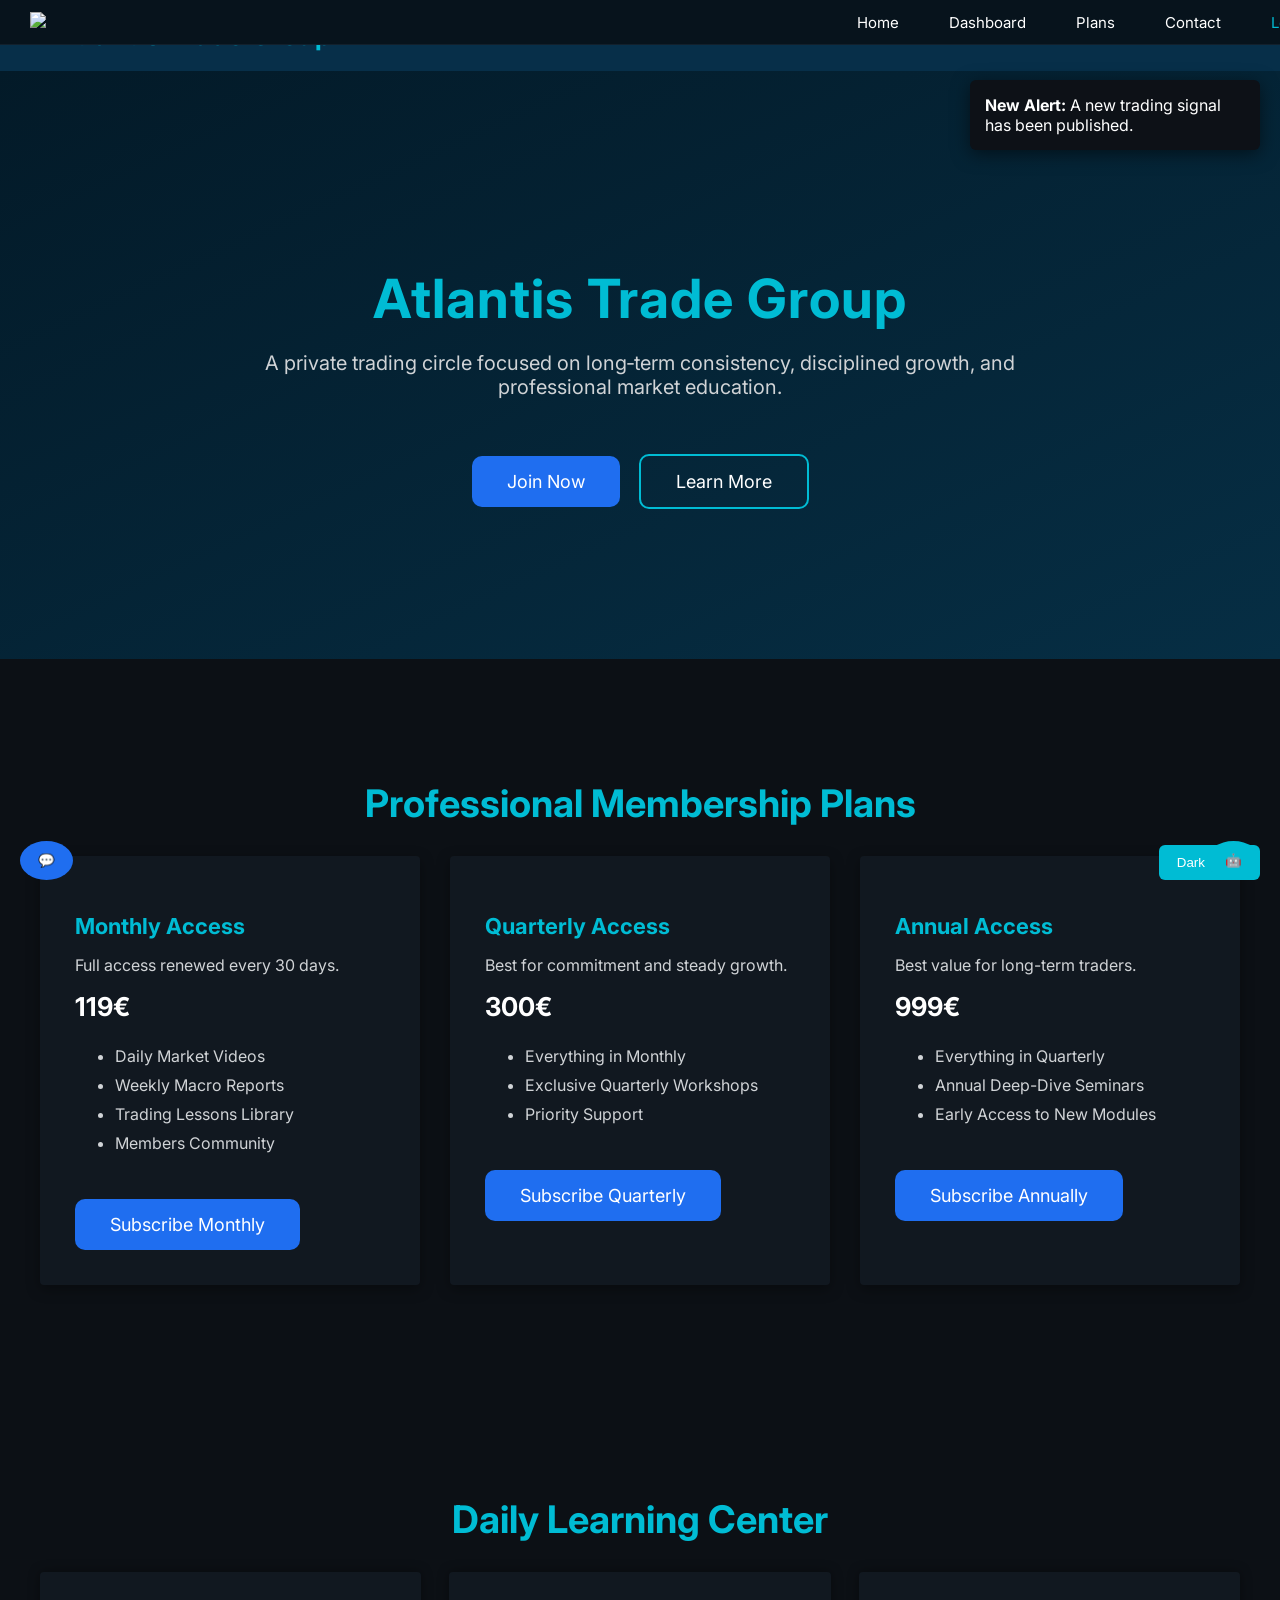
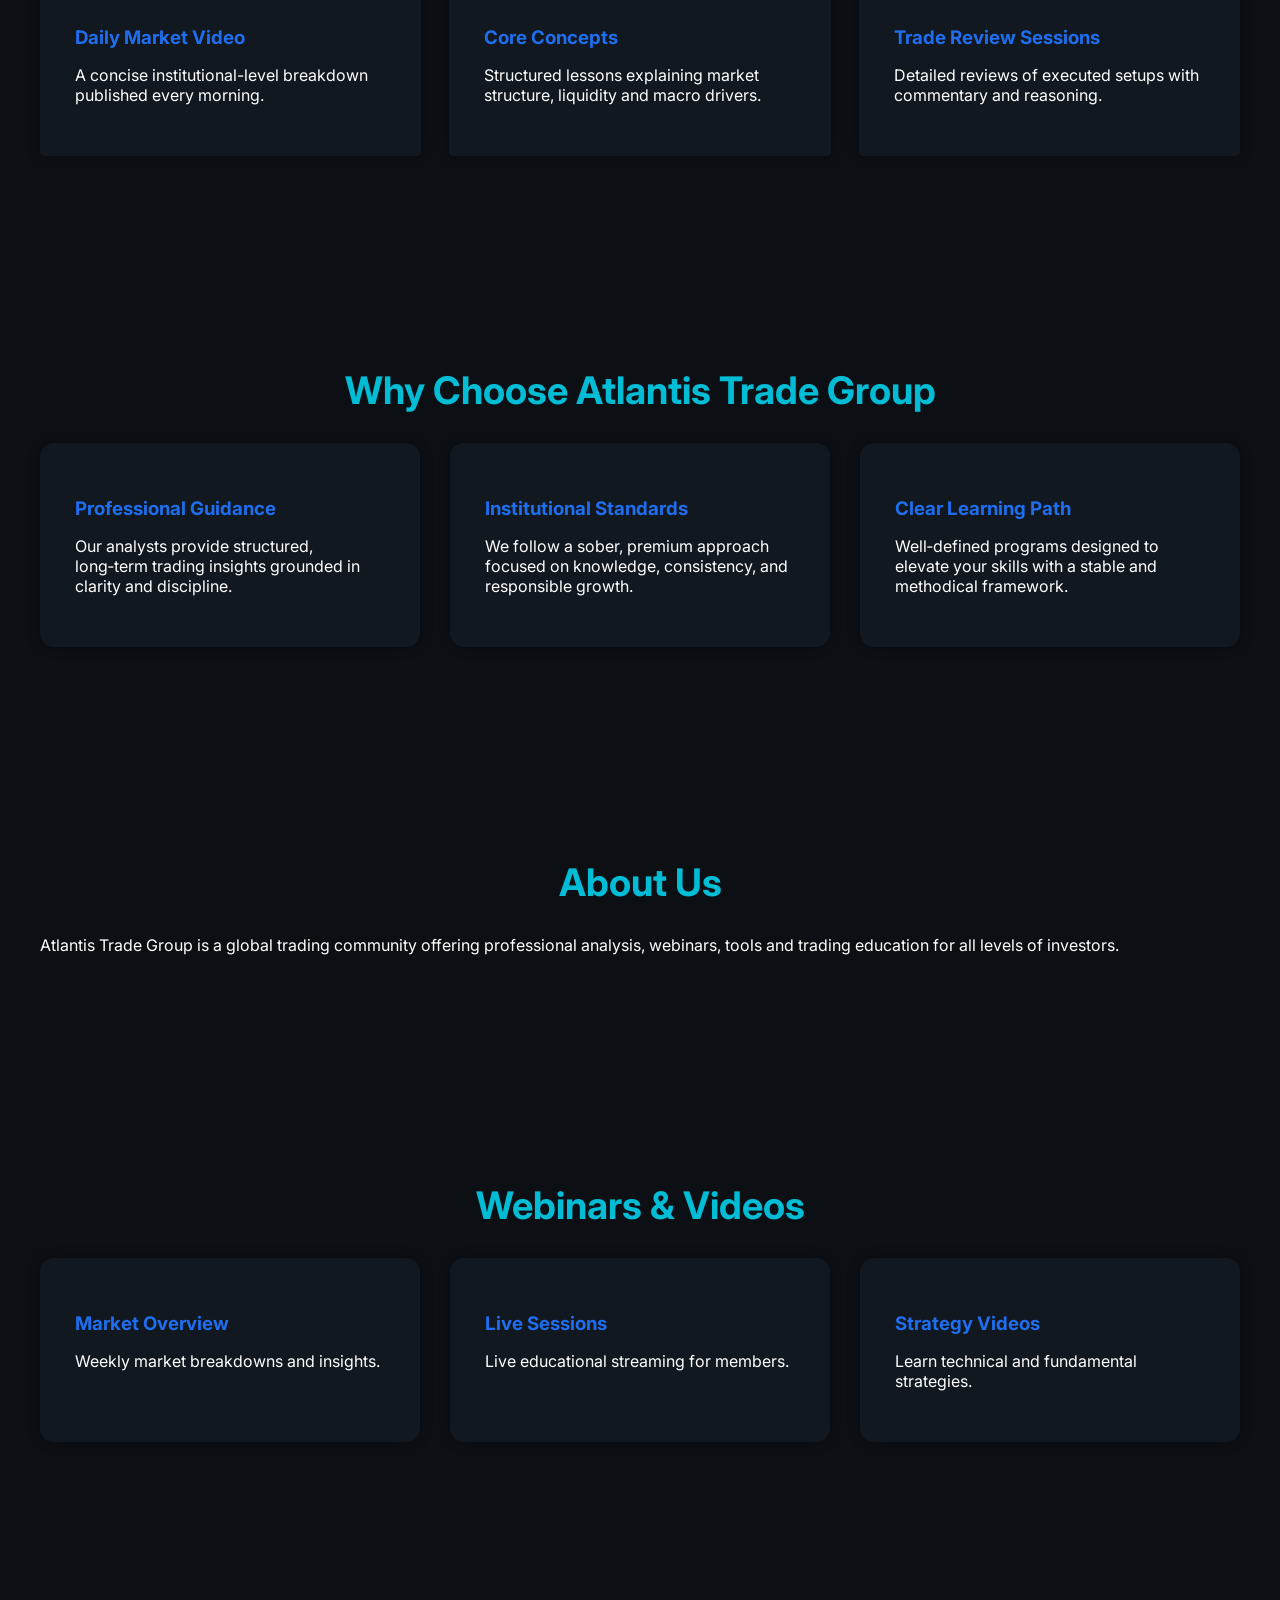
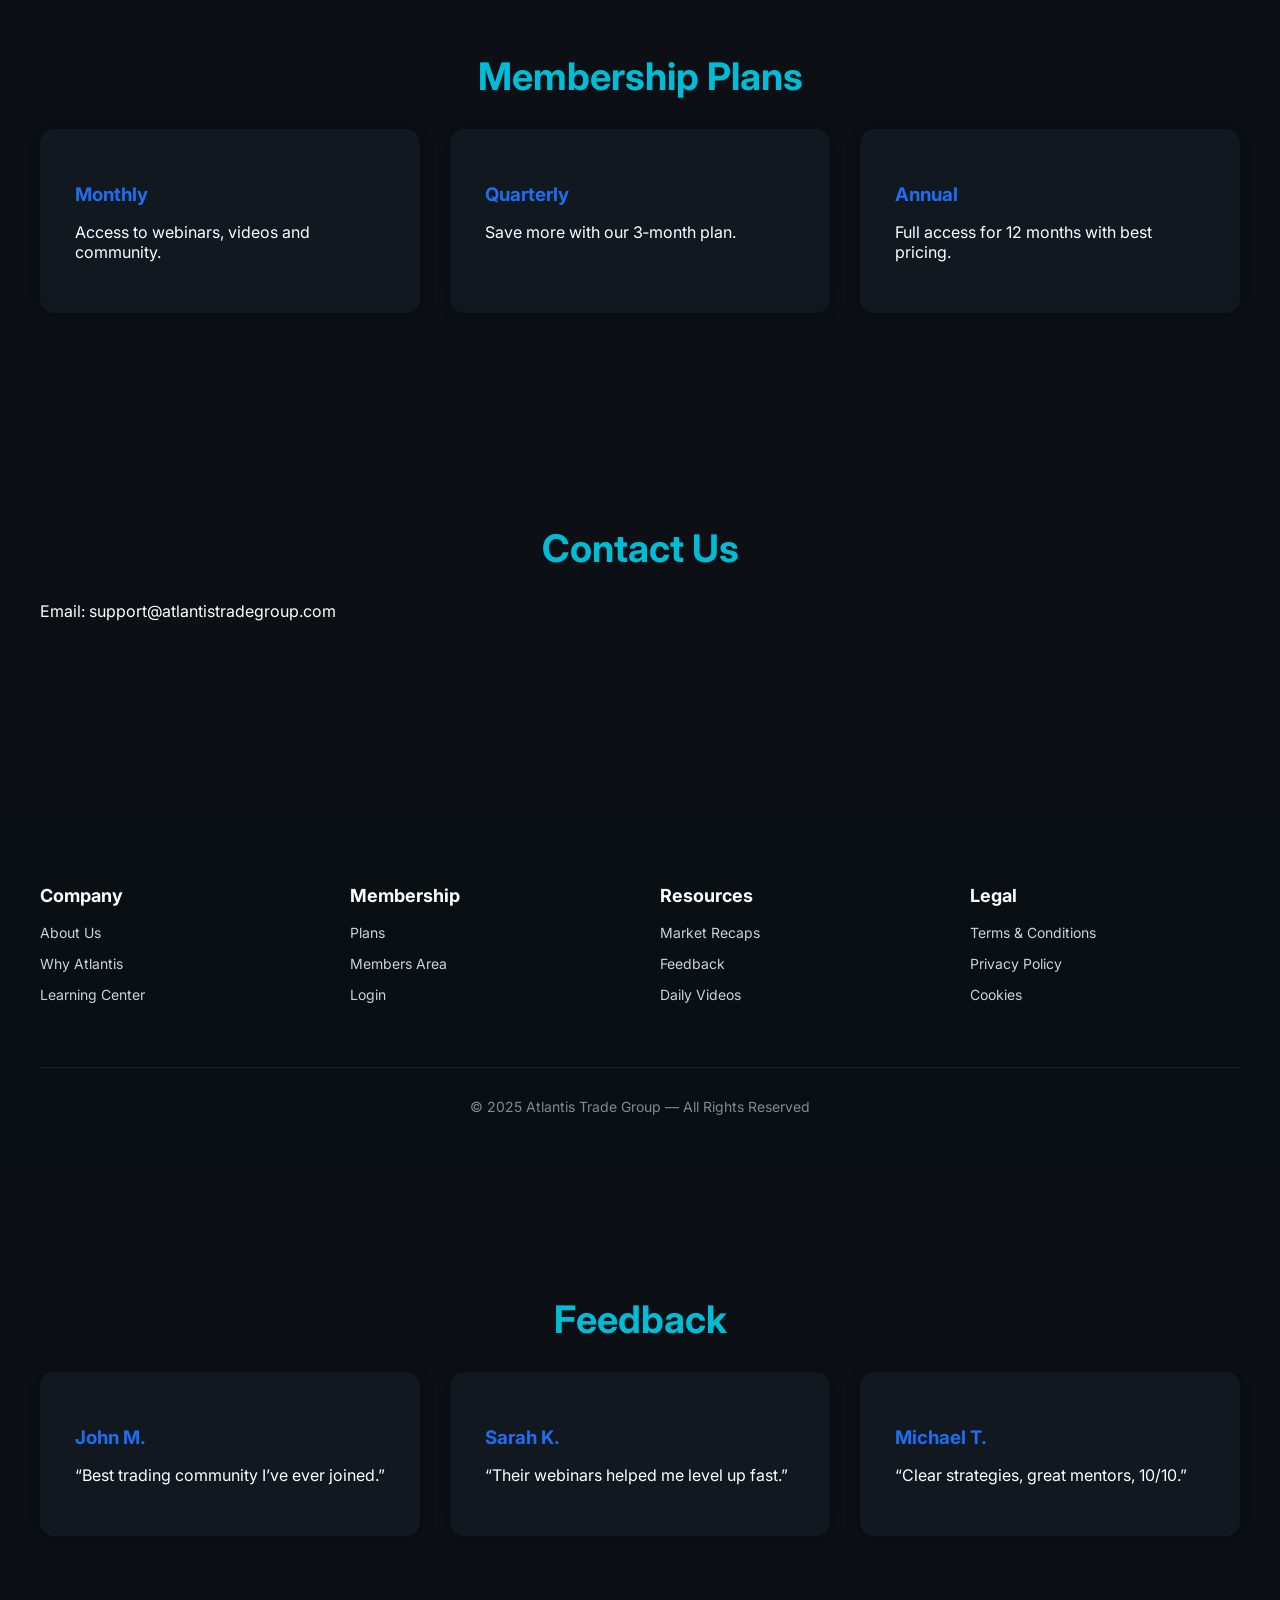
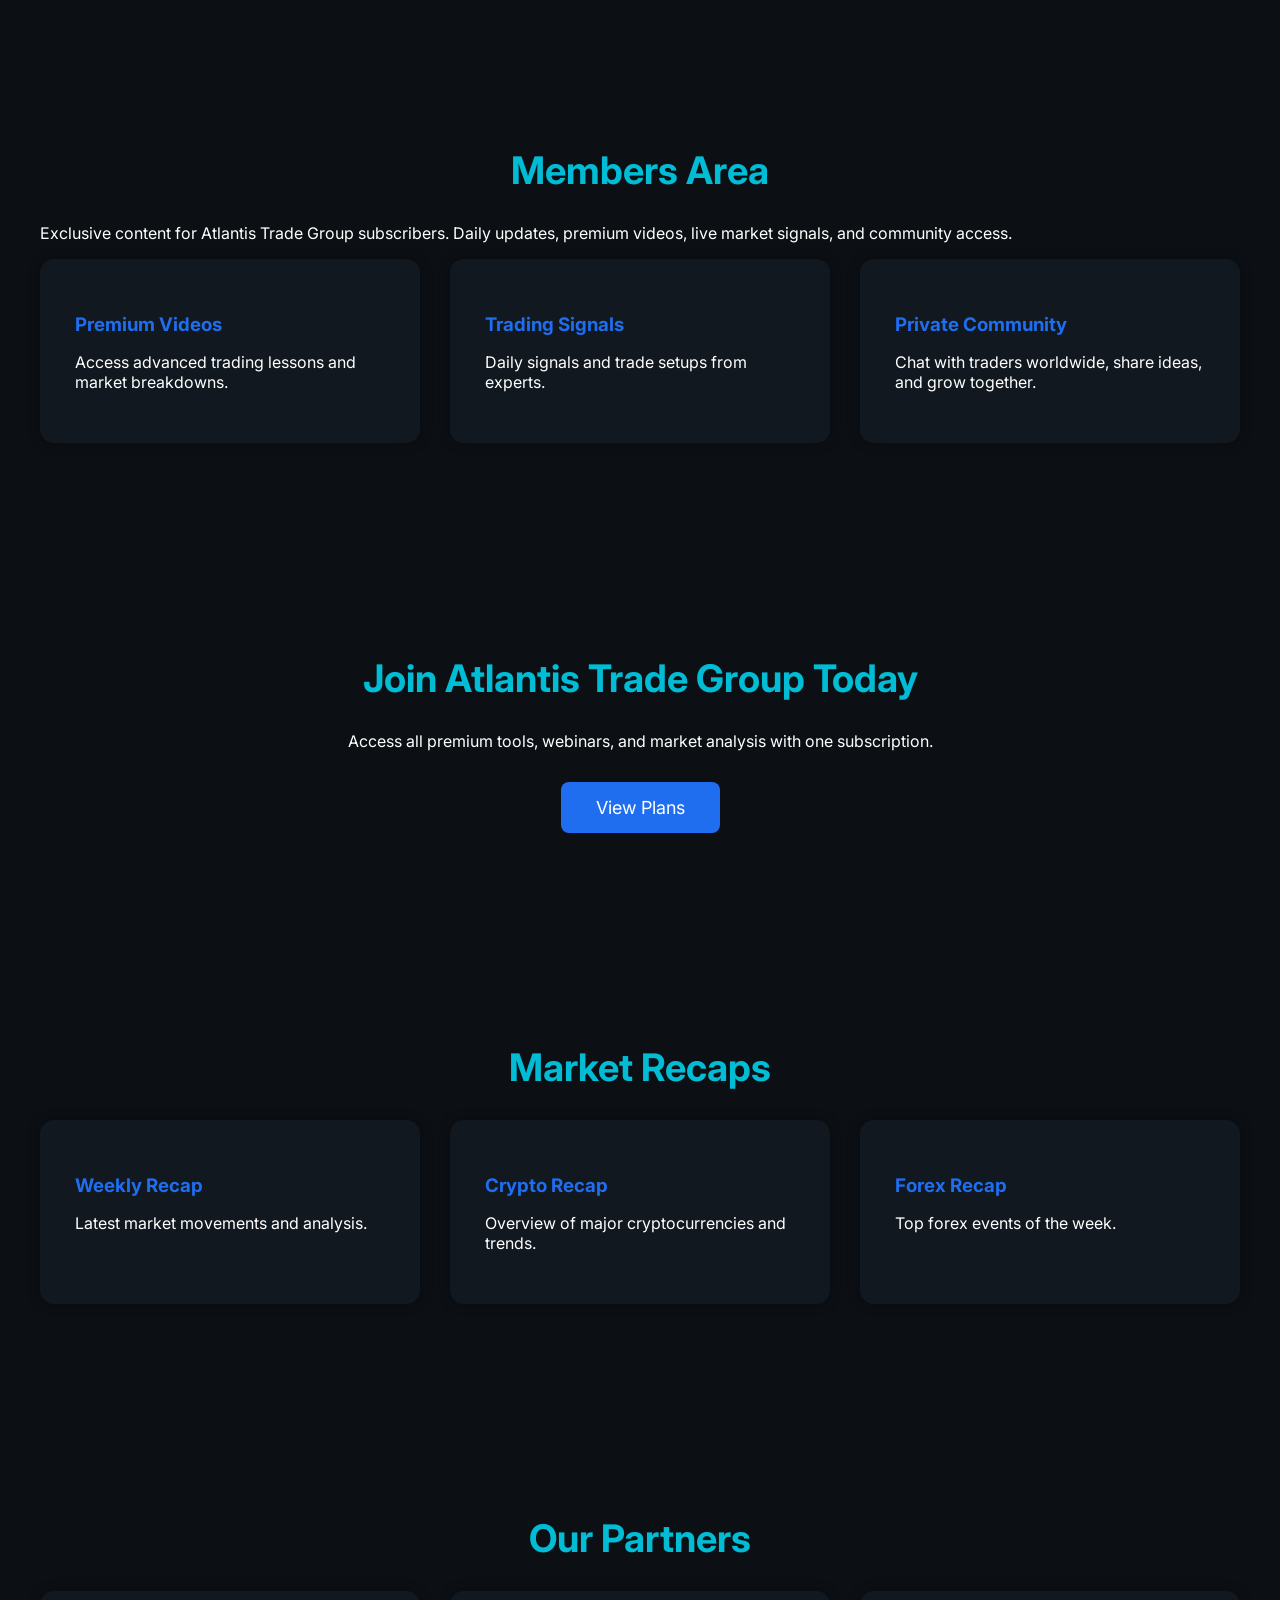
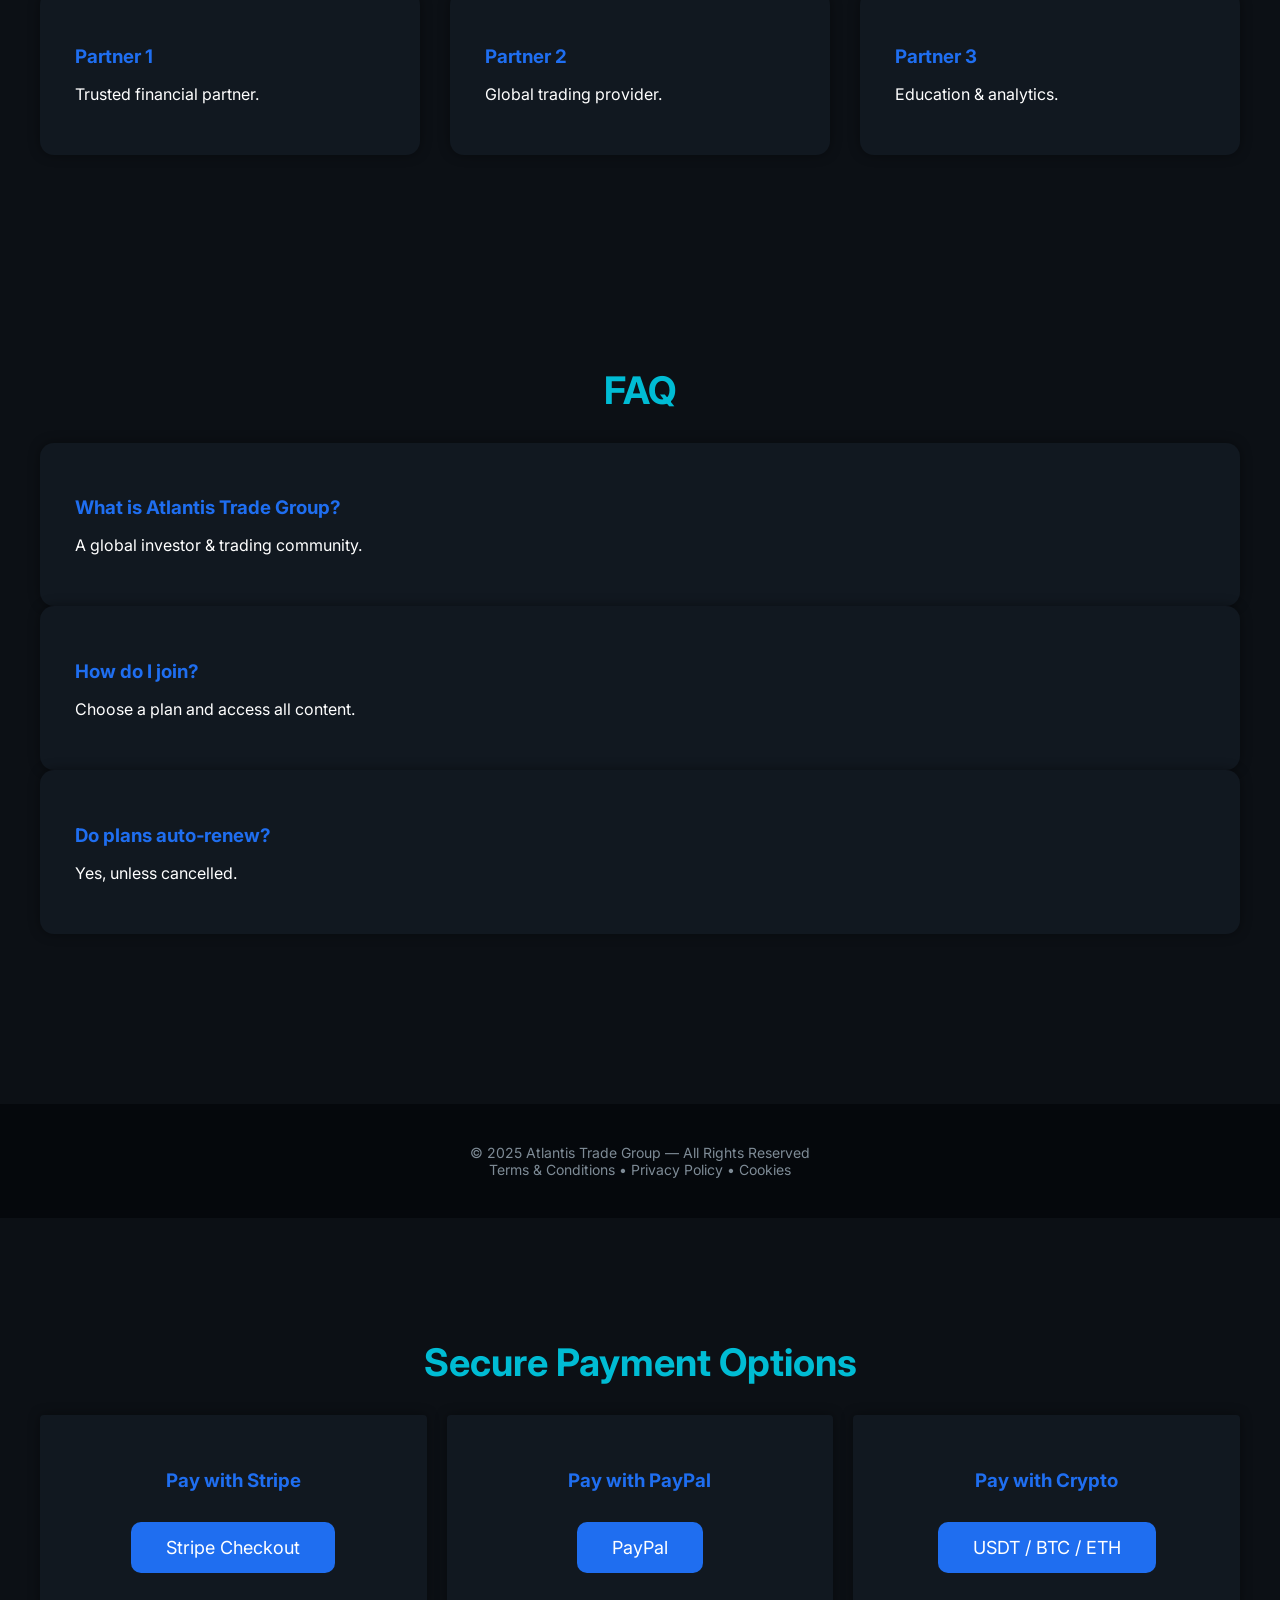
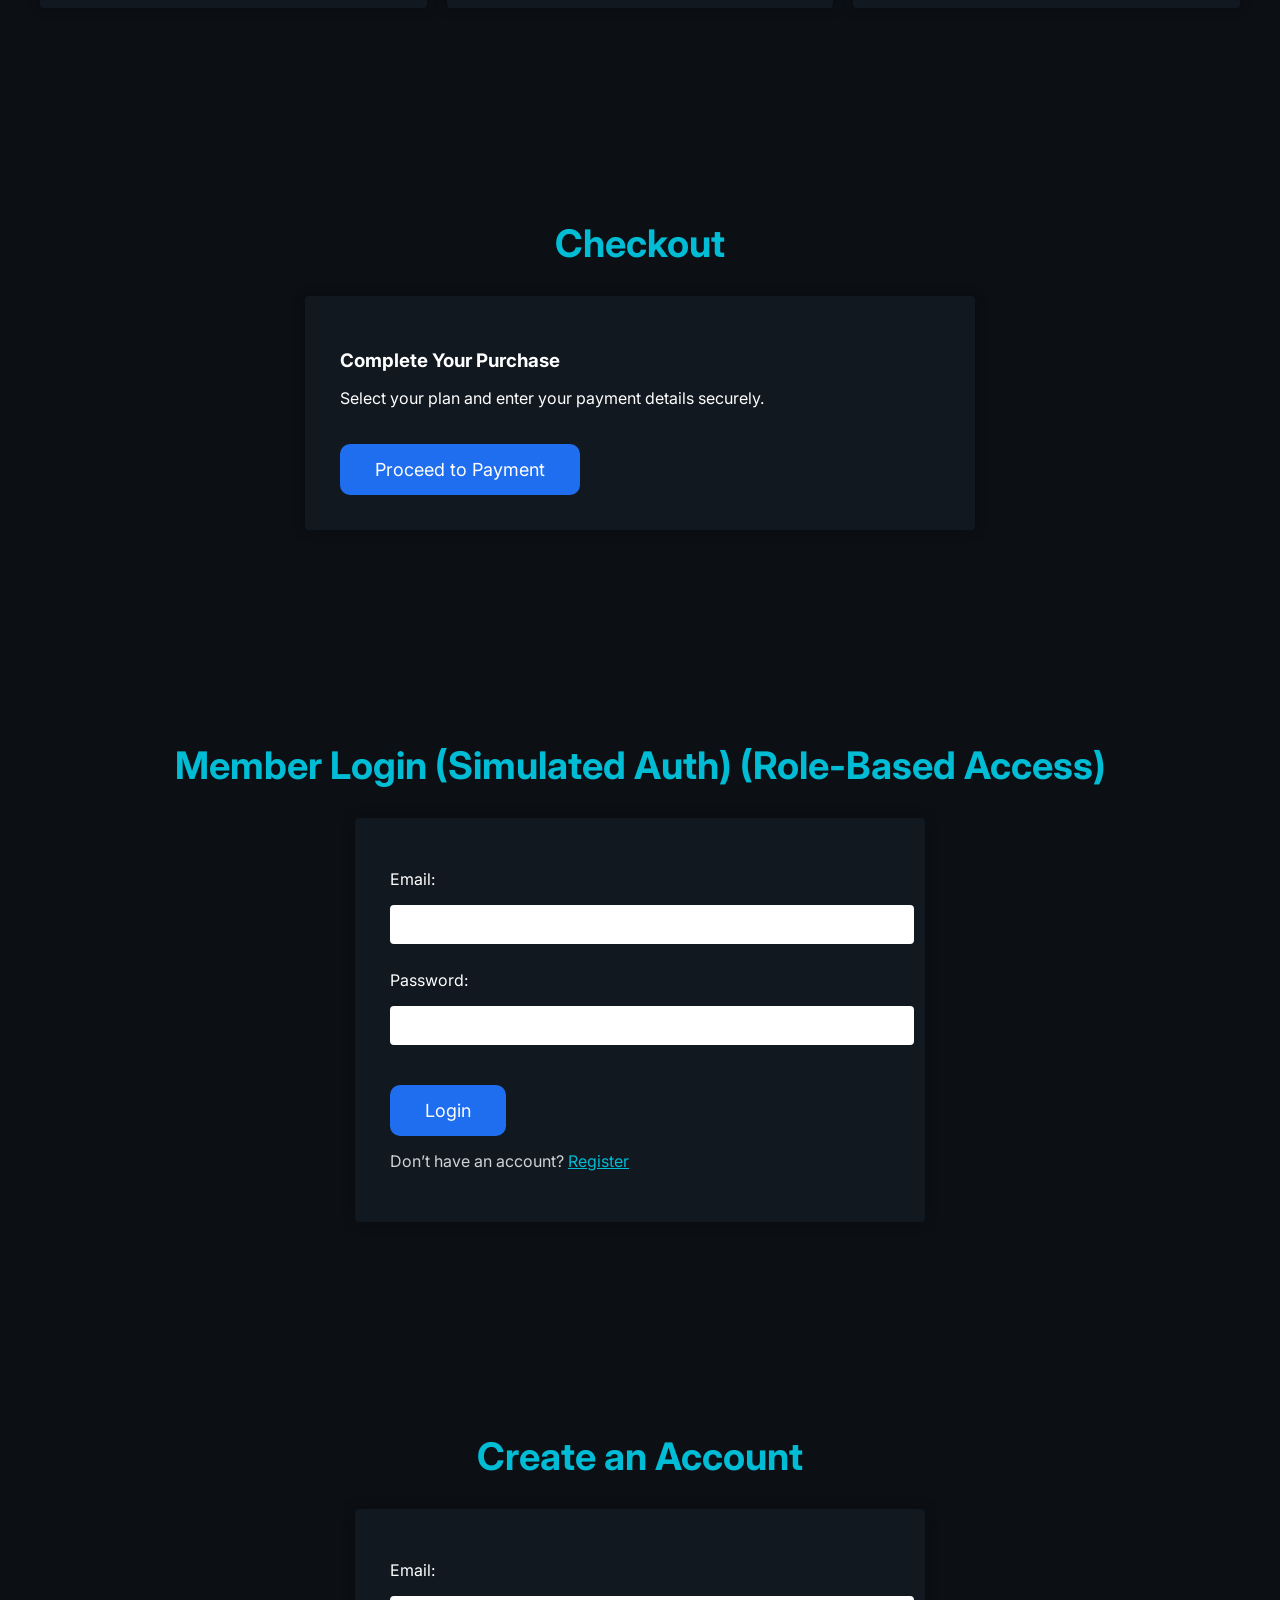
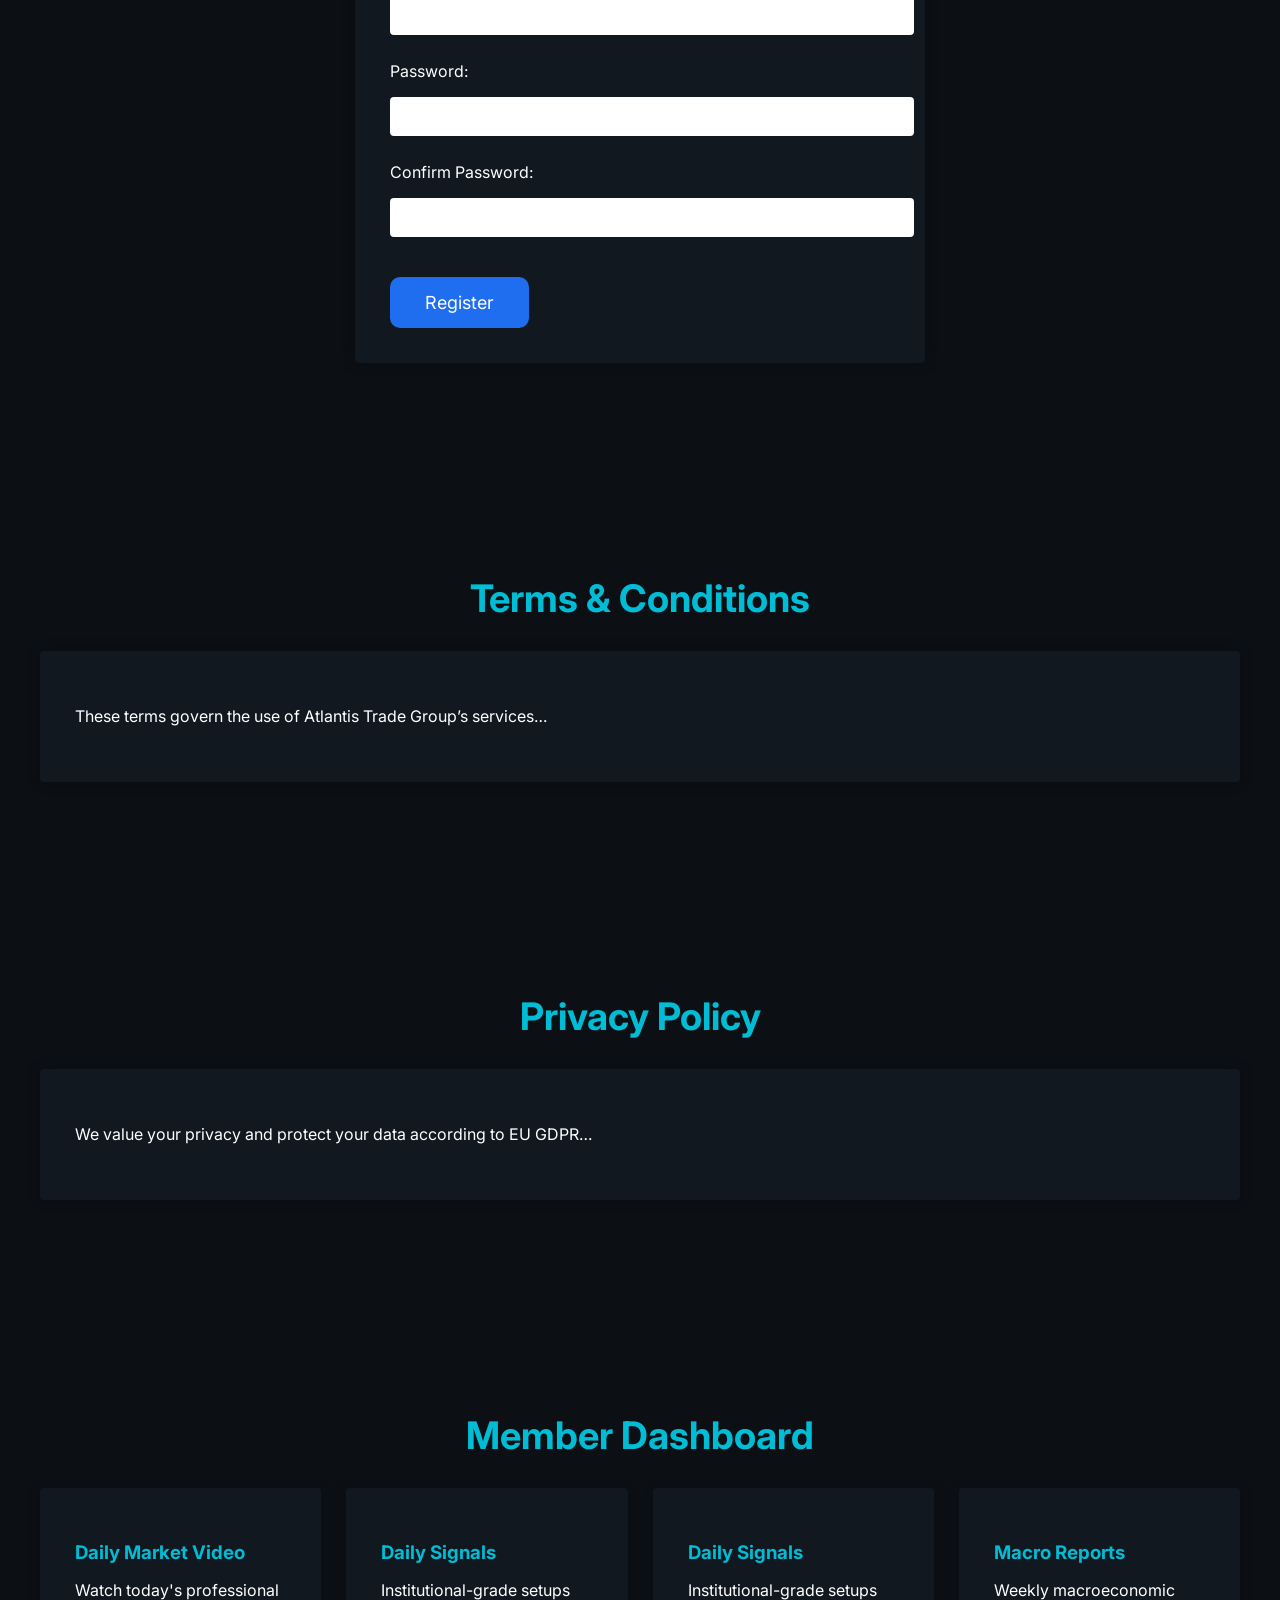
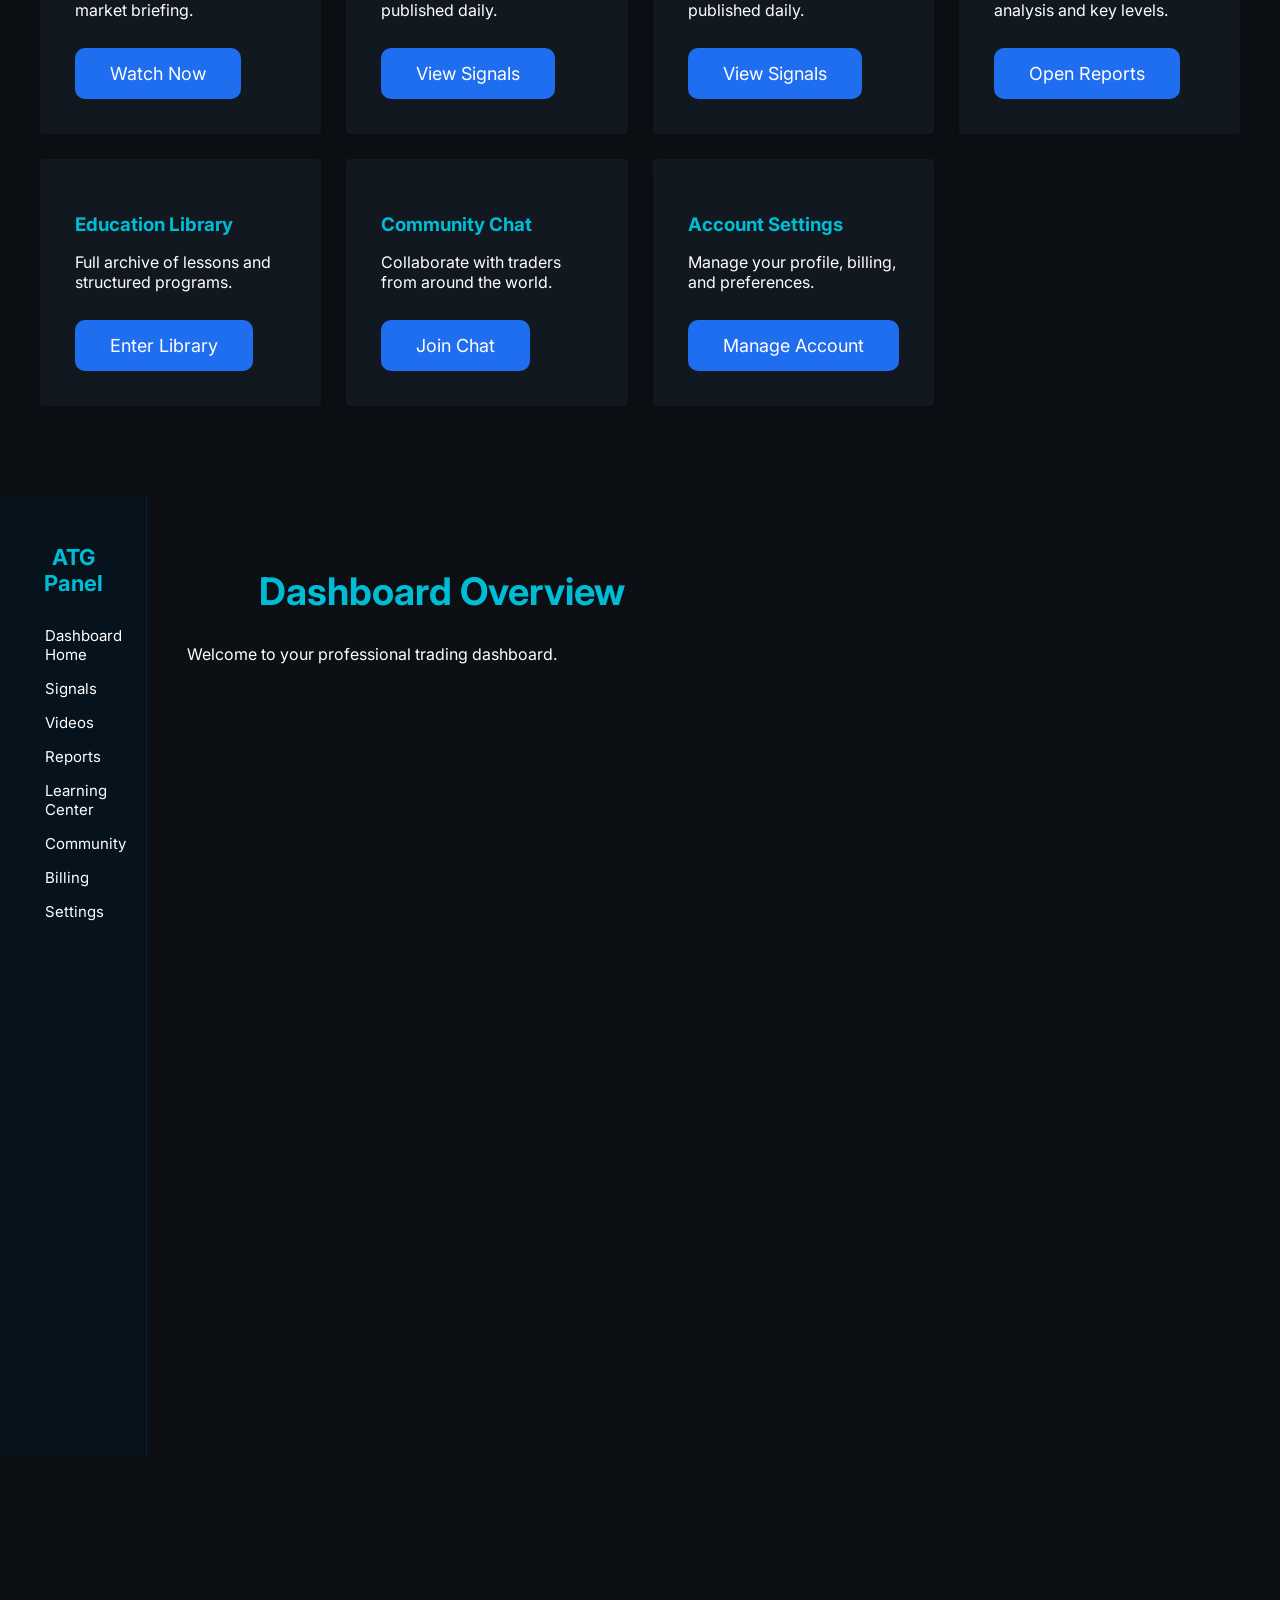
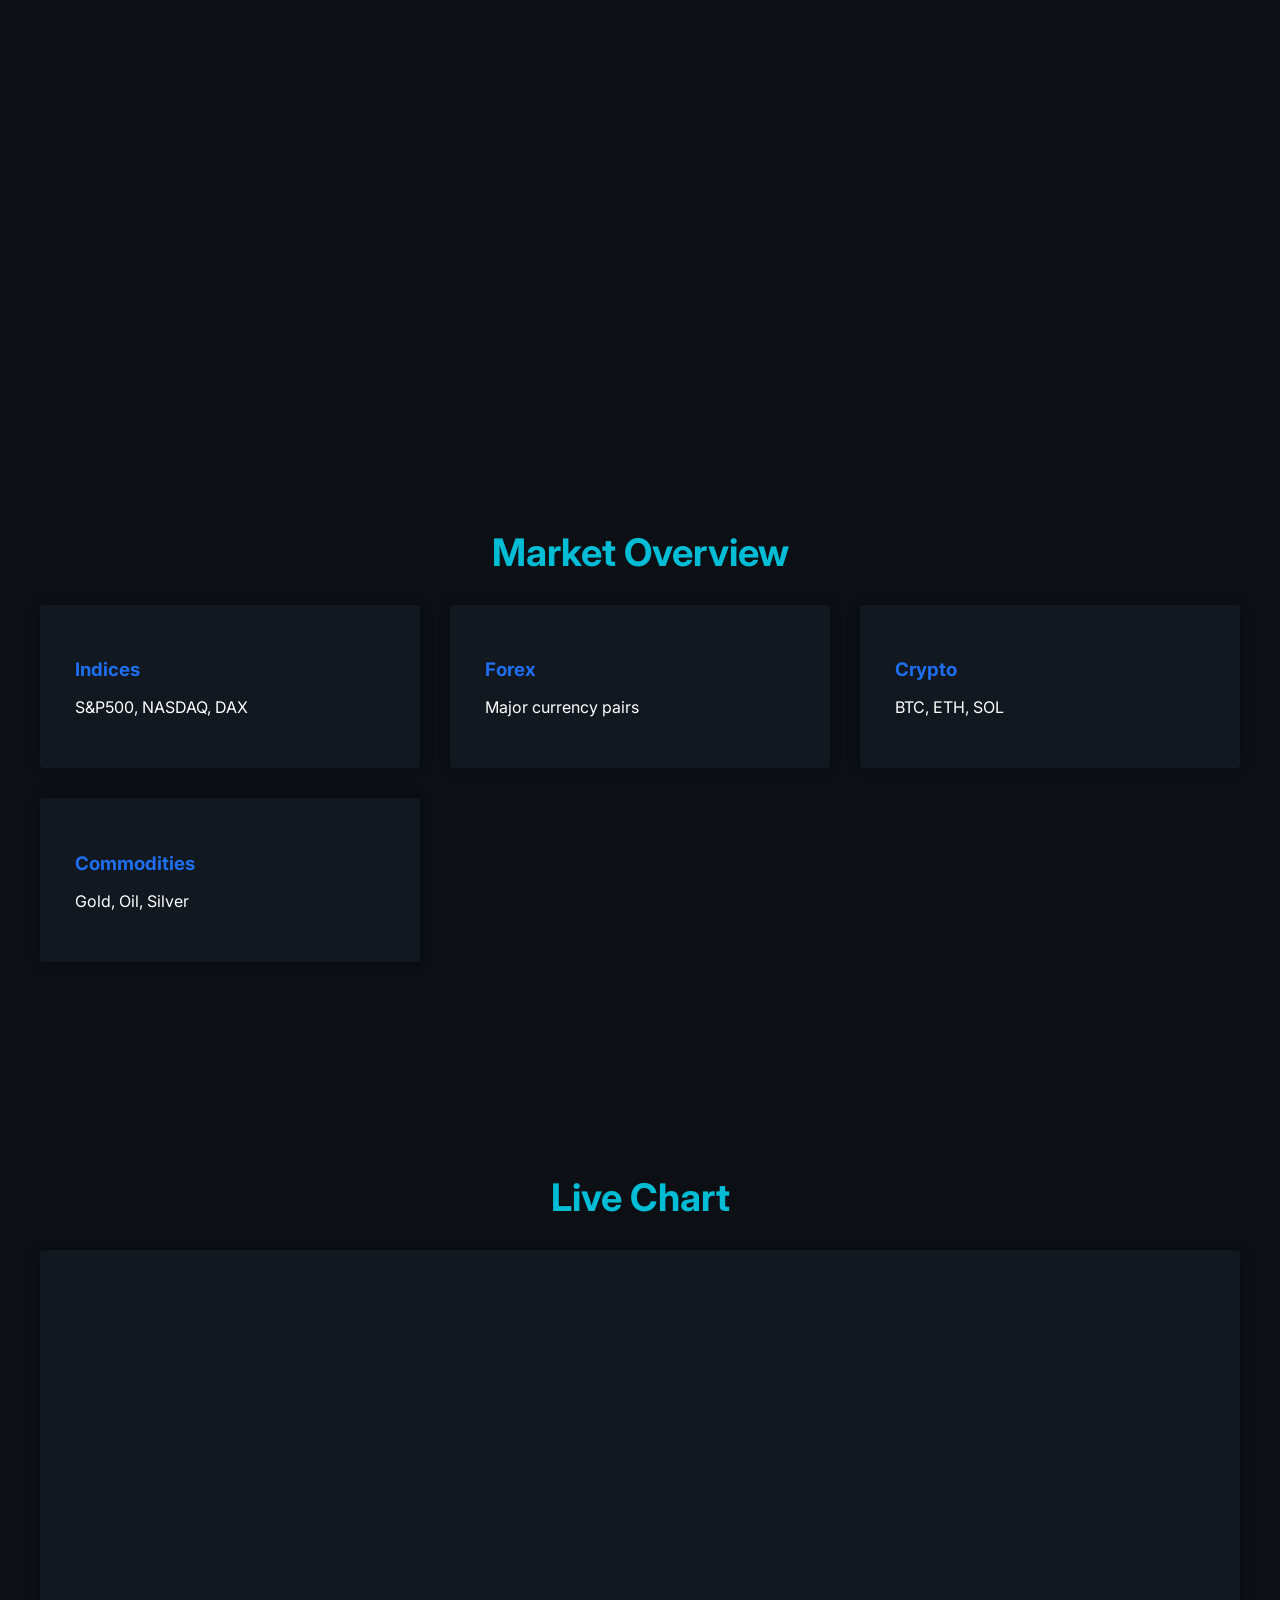
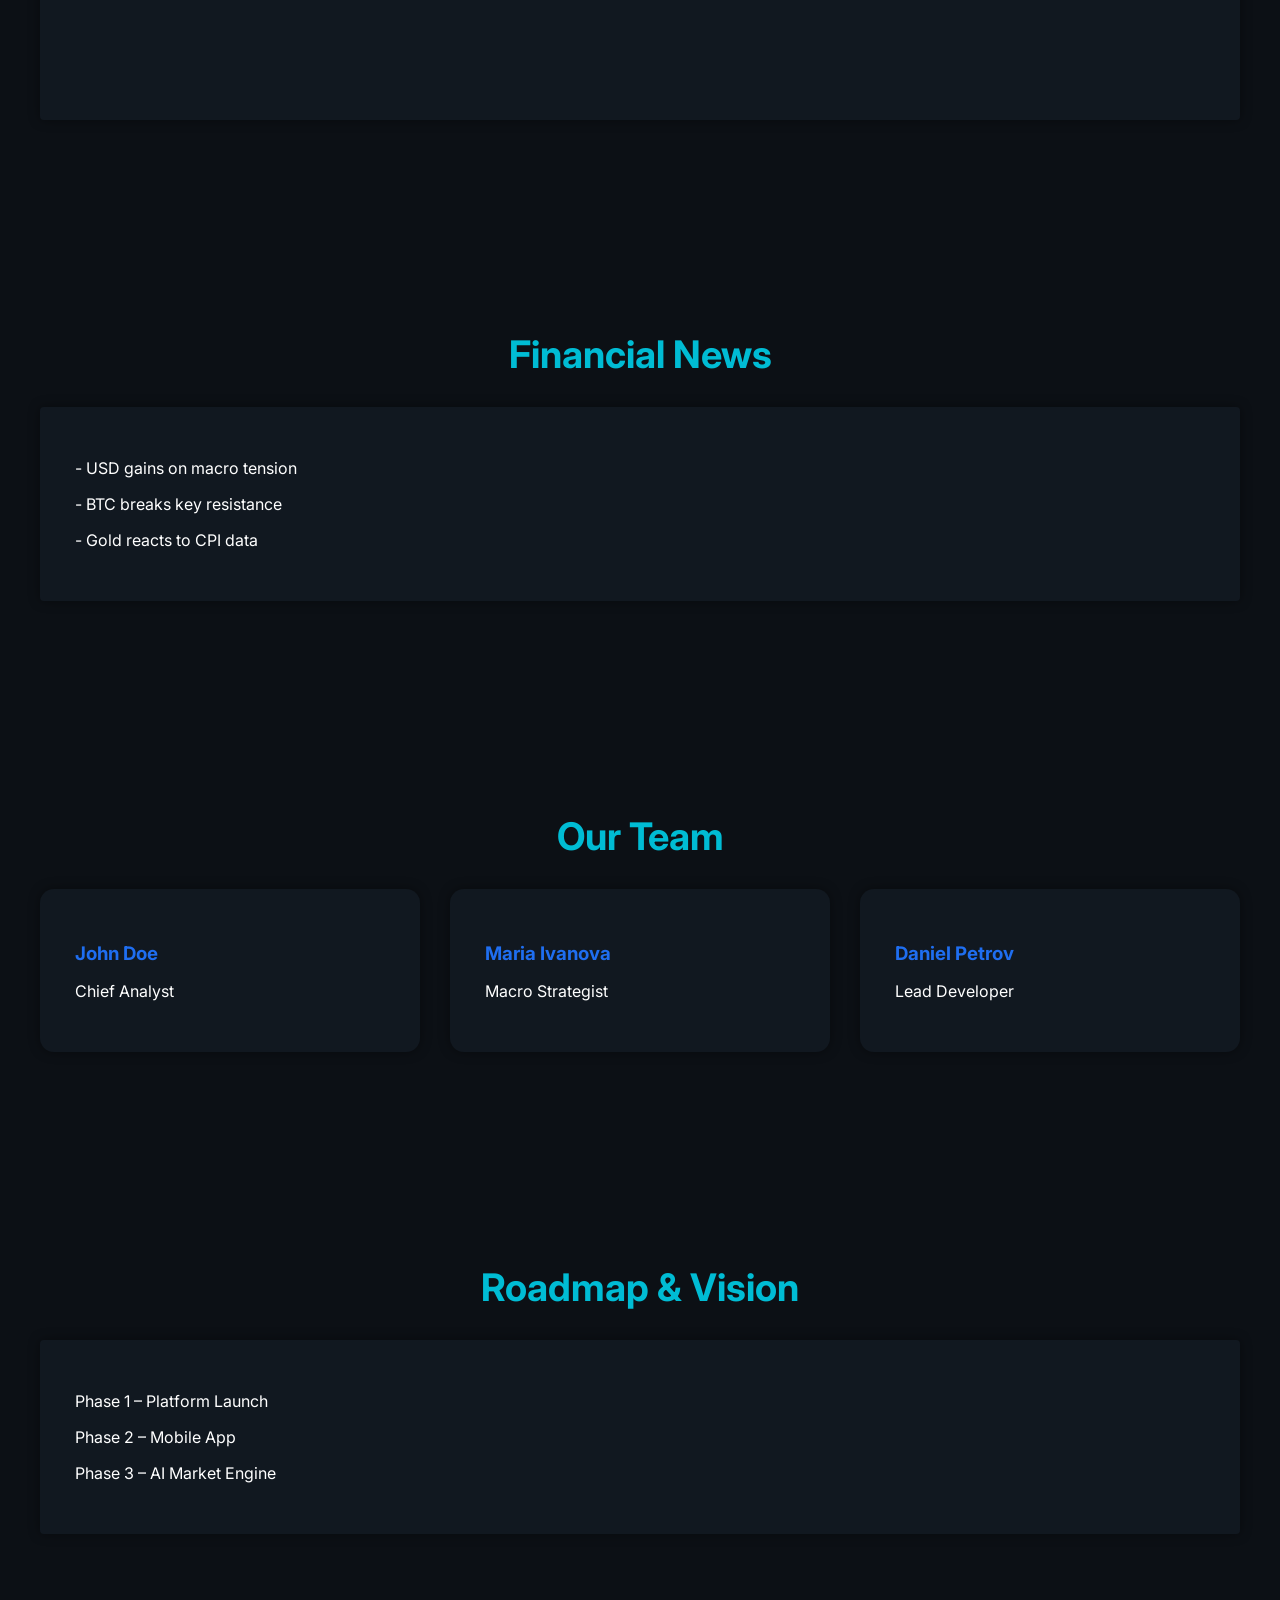
==== index.html @ 6d80a0ec "Update index.html" ====
<!DOCTYPE html>
<html lang="en">
<head>
  <meta charset="UTF-8" />
  <meta name="viewport" content="width=device-width, initial-scale=1.0" />
  <title>Atlantis Trade Group</title>
  <link rel="preconnect" href="https://fonts.googleapis.com">
  <link rel="preconnect" href="https://fonts.gstatic.com" crossorigin>
  <link href="https://fonts.googleapis.com/css2?family=Inter:wght@200;300;400;600;700&display=swap" rel="stylesheet">
  <style>
    body { margin:0; font-family: 'Inter', sans-serif; background:#0c1015; color:white; }

    /* Atlantis Style — Premium Dark Blue + Aqua */
    :root {
      --primary:#00bcd4;
      --secondary:#072f49;
      --accent:#1f6ef0;
      --bg-dark:#0c1015;
      --bg-card:#111820;
      --text-light:#d0d3d6;
    }

    header { padding:20px 40px; display:flex; justify-content:space-between; align-items:center; background:var(--secondary); }
    header .logo { font-size:26px; font-weight:700; letter-spacing:1px; color:var(--primary); }
    nav a { margin-left:25px; text-decoration:none; color:white; font-size:15px; transition:0.2s; }
    nav a:hover { color:var(--primary); }

    .hero { padding:150px 40px; text-align:center; background:linear-gradient(to bottom right, #031a28, #062e44); }
    .hero h1 { font-size:54px; margin-bottom:20px; color:var(--primary); }
    .hero p { font-size:18px; max-width:700px; margin:0 auto; color:var(--text-light); }

    .section { padding:90px 40px; max-width:1200px; margin:auto; }
    .section h2 { font-size:38px; margin-bottom:30px; text-align:center; color:var(--primary); }

    .cards { display:grid; grid-template-columns:repeat(auto-fit, minmax(280px, 1fr)); gap:30px; }
    .card { background:var(--bg-card); padding:35px; border-radius:14px; box-shadow:0 0 12px rgba(0,0,0,0.4); transition:0.25s; }
    .card:hover { transform:translateY(-6px); box-shadow:0 6px 18px rgba(0,0,0,0.6); }
    .card h3 { margin-bottom:10px; color:var(--accent); }

    footer { margin-top:80px; text-align:center; padding:40px; background:#05080c; color:#7e8b96; font-size:14px; }

    a.cta-btn { padding:15px 35px; background:var(--accent); border-radius:10px; color:white; text-decoration:none; font-size:18px; display:inline-block; margin-top:20px; transition:0.2s; }
    a.cta-btn:hover { background:var(--primary); }
    /* Fade-in animations */
  .fade-in { opacity:0; transform:translateY(25px); transition:1s ease; }
  .visible { opacity:1 !important; transform:translateY(0) !important; }
  /* Responsive Layout */
  @media (max-width: 900px) {
    header { flex-direction:column; gap:15px; }
    nav a { margin-left:15px; }
    .cards { grid-template-columns:1fr; }
    .section { padding:60px 20px; }
    .hero h1 { font-size:38px; }
  }
  @media (max-width: 600px) {
    header { padding:15px 20px; }
    .hero { padding:100px 20px; }
    .hero h1 { font-size:32px; }
    .hero p { font-size:16px; }
    aside { display:none !important; }
    #pro-dashboard div[style*="flex:1"] { padding:20px !important; }
  }
</style>
</head>
<body>
  <header>
    <div class="logo"><img src="/mnt/data/A_logo_design_for_Atlantis_Trade_Group_is_displaye.png" alt="Atlantis Trade Group" style="height:50px;"></div>
    <nav>
      <a href="#about">About Us</a>
      <a href="#videos">Webinars & Videos</a>
      <a href="#plans">Plans</a>
      <a href="#contact">Contact</a>
    </nav>
  </header>

  <section class="hero">
    <h1 style="font-weight:700; letter-spacing:1px;">Atlantis Trade Group</h1>
    <p style="font-size:20px; max-width:750px;">A private trading circle focused on long‑term consistency, disciplined growth, and professional market education.</p>
    <div style="margin-top:35px;">
      <a href="#plans" class="cta-btn" style="margin-right:15px;">Join Now</a>
      <a href="#about" class="cta-btn" style="background:transparent; border:2px solid var(--primary);">Learn More</a>
    </div>
  </section>

<!-- PROFESSIONAL MEMBERSHIP PLANS -->
<section id="plans" class="section">
  <h2>Professional Membership Plans</h2>
  <div class="cards" style="gap:30px;">

    <!-- MONTHLY PLAN -->
    <div class="card" style="border-radius:4px; box-shadow:0 4px 14px rgba(0,0,0,0.35);">
      <h3 style="color:var(--primary); font-size:22px;">Monthly Access</h3>
      <p style="color:var(--text-light);">Full access renewed every 30 days.</p>
      <h3 style="margin-top:15px; font-size:26px; color:white;">119€</h3>
      <ul style="margin-top:20px; line-height:1.8; color:var(--text-light);">
        <li>Daily Market Videos</li>
        <li>Weekly Macro Reports</li>
        <li>Trading Lessons Library</li>
        <li>Members Community</li>
      </ul>
      <a href="#" class="cta-btn" style="margin-top:25px; display:inline-block;">Subscribe Monthly</a></a>
    </div>

    <!-- QUARTERLY PLAN -->
    <div class="card" style="border-radius:4px; box-shadow:0 4px 14px rgba(0,0,0,0.35);">
      <h3 style="color:var(--primary); font-size:22px;">Quarterly Access</h3>
      <p style="color:var(--text-light);">Best for commitment and steady growth.</p>
      <h3 style="margin-top:15px; font-size:26px; color:white;">300€</h3>
      <ul style="margin-top:20px; line-height:1.8; color:var(--text-light);">
        <li>Everything in Monthly</li>
        <li>Exclusive Quarterly Workshops</li>
        <li>Priority Support</li>
      </ul>
      <a href="#" class="cta-btn" style="margin-top:25px; display:inline-block;">Subscribe Quarterly</a></a>
    </div>

    <!-- ANNUAL PLAN -->
    <div class="card" style="border-radius:4px; box-shadow:0 4px 14px rgba(0,0,0,0.35);">
      <h3 style="color:var(--primary); font-size:22px;">Annual Access</h3>
      <p style="color:var(--text-light);">Best value for long-term traders.</p>
      <h3 style="margin-top:15px; font-size:26px; color:white;">999€</h3>
      <ul style="margin-top:20px; line-height:1.8; color:var(--text-light);">
        <li>Everything in Quarterly</li>
        <li>Annual Deep-Dive Seminars</li>
        <li>Early Access to New Modules</li>
      </ul>
      <a href="#" class="cta-btn" style="margin-top:25px; display:inline-block;">Subscribe Annually</a></a>
    </div>

  </div>
</section>

<!-- DAILY LEARNING / VIDEOS -->
<section id="videos" class="section">
  <h2>Daily Learning Center</h2>
  <div class="cards" style="gap:28px;">
    <div class="card" style="border-radius:4px;">
      <h3>Daily Market Video</h3>
      <p>A concise institutional-level breakdown published every morning.</p>
    </div>
    <div class="card" style="border-radius:4px;">
      <h3>Core Concepts</h3>
      <p>Structured lessons explaining market structure, liquidity and macro drivers.</p>
    </div>
    <div class="card" style="border-radius:4px;">
      <h3>Trade Review Sessions</h3>
      <p>Detailed reviews of executed setups with commentary and reasoning.</p>
    </div>
  </div>
</section>

<!-- WHY CHOOSE US SECTION -->
<section id="why" class="section">
  <h2>Why Choose Atlantis Trade Group</h2>
  <div class="cards">
    <div class="card"><h3>Professional Guidance</h3><p>Our analysts provide structured, long‑term trading insights grounded in clarity and discipline.</p></div>
    <div class="card"><h3>Institutional Standards</h3><p>We follow a sober, premium approach focused on knowledge, consistency, and responsible growth.</p></div>
    <div class="card"><h3>Clear Learning Path</h3><p>Well‑defined programs designed to elevate your skills with a stable and methodical framework.</p></div>
  </div>
</section>

<section id="about" class="section">
    <h2>About Us</h2>
    <p>Atlantis Trade Group is a global trading community offering professional analysis, webinars, tools and trading education for all levels of investors.</p>
  </section>

  <section id="videos" class="section">
    <h2>Webinars & Videos</h2>
    <div class="cards">
      <div class="card"><h3>Market Overview</h3><p>Weekly market breakdowns and insights.</p></div>
      <div class="card"><h3>Live Sessions</h3><p>Live educational streaming for members.</p></div>
      <div class="card"><h3>Strategy Videos</h3><p>Learn technical and fundamental strategies.</p></div>
    </div>
  </section>

  <section id="plans" class="section">
    <h2>Membership Plans</h2>
    <div class="cards">
      <div class="card"><h3>Monthly</h3><p>Access to webinars, videos and community.</p></div>
      <div class="card"><h3>Quarterly</h3><p>Save more with our 3‑month plan.</p></div>
      <div class="card"><h3>Annual</h3><p>Full access for 12 months with best pricing.</p></div>
    </div>
  </section>

  <section id="contact" class="section">
    <h2>Contact Us</h2>
    <p>Email: support@atlantistradegroup.com</p>
  </section>

  <footer style="background:#0a0f14; padding:60px 40px; text-align:left; color:var(--text-light);">
  <div style="max-width:1200px; margin:auto; display:grid; grid-template-columns:repeat(auto-fit, minmax(230px, 1fr)); gap:40px;">

    <div>
      <h3 style="color:white; margin-bottom:18px; font-size:18px;">Company</h3>
      <p><a href="#about" style="color:var(--text-light); text-decoration:none;">About Us</a></p>
      <p><a href="#why" style="color:var(--text-light); text-decoration:none;">Why Atlantis</a></p>
      <p><a href="#videos" style="color:var(--text-light); text-decoration:none;">Learning Center</a></p>
    </div>

    <div>
      <h3 style="color:white; margin-bottom:18px; font-size:18px;">Membership</h3>
      <p><a href="#plans" style="color:var(--text-light); text-decoration:none;">Plans</a></p>
      <p><a href="#members" style="color:var(--text-light); text-decoration:none;">Members Area</a></p>
      <p><a href="#" style="color:var(--text-light); text-decoration:none;">Login</a></p>
    </div>

    <div>
      <h3 style="color:white; margin-bottom:18px; font-size:18px;">Resources</h3>
      <p><a href="#recaps" style="color:var(--text-light); text-decoration:none;">Market Recaps</a></p>
      <p><a href="#feedback" style="color:var(--text-light); text-decoration:none;">Feedback</a></p>
      <p><a href="#videos" style="color:var(--text-light); text-decoration:none;">Daily Videos</a></p>
    </div>

    <div>
      <h3 style="color:white; margin-bottom:18px; font-size:18px;">Legal</h3>
      <p><a href="#" style="color:var(--text-light); text-decoration:none;">Terms & Conditions</a></p>
      <p><a href="#" style="color:var(--text-light); text-decoration:none;">Privacy Policy</a></p>
      <p><a href="#" style="color:var(--text-light); text-decoration:none;">Cookies</a></p>
    </div>

  </div>

  <div style="text-align:center; margin-top:50px; padding-top:30px; border-top:1px solid #1a252f; color:#7e8b96; font-size:14px;">
    © 2025 Atlantis Trade Group — All Rights Reserved
  </div>
</footer>

<!-- FEEDBACK SECTION -->
<section id="feedback" class="section">
  <h2>Feedback</h2>
  <div class="cards">
    <div class="card"><h3>John M.</h3><p>“Best trading community I’ve ever joined.”</p></div>
    <div class="card"><h3>Sarah K.</h3><p>“Their webinars helped me level up fast.”</p></div>
    <div class="card"><h3>Michael T.</h3><p>“Clear strategies, great mentors, 10/10.”</p></div>
  </div>
</section>

<!-- MEMBERS SECTION -->
<section id="members" class="section">
  <h2>Members Area</h2>
  <p>Exclusive content for Atlantis Trade Group subscribers. Daily updates, premium videos, live market signals, and community access.</p>
  <div class="cards">
    <div class="card"><h3>Premium Videos</h3><p>Access advanced trading lessons and market breakdowns.</p></div>
    <div class="card"><h3>Trading Signals</h3><p>Daily signals and trade setups from experts.</p></div>
    <div class="card"><h3>Private Community</h3><p>Chat with traders worldwide, share ideas, and grow together.</p></div>
  </div>
</section>

<!-- CALL TO ACTION -->
<section class="section" style="text-align:center;">
  <h2>Join Atlantis Trade Group Today</h2>
  <p>Access all premium tools, webinars, and market analysis with one subscription.</p>
  <a href="#plans" style="padding:15px 35px; background:#1f6ef0; border-radius:8px; color:white; text-decoration:none; font-size:18px; display:inline-block; margin-top:15px;">View Plans</a>
</section>

  <!-- FULL STRUCTURE like Tenet Trade Group -->
  <section id="recaps" class="section">
    <h2>Market Recaps</h2>
    <div class="cards">
      <div class="card"><h3>Weekly Recap</h3><p>Latest market movements and analysis.</p></div>
      <div class="card"><h3>Crypto Recap</h3><p>Overview of major cryptocurrencies and trends.</p></div>
      <div class="card"><h3>Forex Recap</h3><p>Top forex events of the week.</p></div>
    </div>
  </section>

  <section id="partners" class="section">
    <h2>Our Partners</h2>
    <div class="cards">
      <div class="card"><h3>Partner 1</h3><p>Trusted financial partner.</p></div>
      <div class="card"><h3>Partner 2</h3><p>Global trading provider.</p></div>
      <div class="card"><h3>Partner 3</h3><p>Education & analytics.</p></div>
    </div>
  </section>

  <section id="faq" class="section">
    <h2>FAQ</h2>
    <div class="card"><h3>What is Atlantis Trade Group?</h3><p>A global investor & trading community.</p></div>
    <div class="card"><h3>How do I join?</h3><p>Choose a plan and access all content.</p></div>
    <div class="card"><h3>Do plans auto‑renew?</h3><p>Yes, unless cancelled.</p></div>
  </section>

  <footer>
    © 2025 Atlantis Trade Group — All Rights Reserved<br>
    Terms & Conditions • Privacy Policy • Cookies
  </footer>
  <script>
    const observer = new IntersectionObserver(entries => {
      entries.forEach(entry => {
        if (entry.isIntersecting) entry.target.classList.add('visible');
      });
    }, { threshold: 0.2 });

    document.querySelectorAll('section, .card, h2').forEach(el => {
      el.classList.add('fade-in');
      observer.observe(el);
    });
  </script>
  
  <!-- TOP BAR -->
  <div style="position:fixed; top:0; left:0; width:100%; background:#06141d; padding:8px 20px; text-align:center; color:var(--text-light); font-size:14px; z-index:999; border-bottom:1px solid #0f2431;">
    Atlantis Trade Group — Professional Trading Circle
  </div>

  <!-- PAYMENT BUTTONS SECTION -->
  <section class="section" id="payment-options">
    <h2>Secure Payment Options</h2>
    <div class="cards" style="gap:20px; text-align:center;">
      <div class="card" style="border-radius:4px;">
        <h3>Pay with Stripe</h3>
        <a class="cta-btn" href="#">Stripe Checkout</a>
      </div>
      <div class="card" style="border-radius:4px;">
        <h3>Pay with PayPal</h3>
        <a class="cta-btn" href="#">PayPal</a>
      </div>
      <div class="card" style="border-radius:4px;">
        <h3>Pay with Crypto</h3>
        <a class="cta-btn" href="#">USDT / BTC / ETH</a>
      </div>
    </div>
  </section>

  <!-- CHECKOUT PAGE MOCKUP -->
  <section class="section" id="checkout">
    <h2>Checkout</h2>
    <div class="card" style="border-radius:4px; max-width:600px; margin:auto;">
      <h3 style="color:white;">Complete Your Purchase</h3>
      <p>Select your plan and enter your payment details securely.</p>
      <a href="#" class="cta-btn" style="margin-top:20px;">Proceed to Payment</a>
    </div>
  </section>

  <!-- LOGIN / REGISTER -->
  <section class="section" id="login">
    <h2>Member Login (Simulated Auth) (Role-Based Access)</h2>
    <div class="card" style="border-radius:4px; max-width:500px; margin:auto;">
      <p>Email:</p>
      <input type="email" style="width:100%; padding:12px; border-radius:4px; border:none; margin-bottom:10px;">
      <p>Password:</p>
      <input type="password" style="width:100%; padding:12px; border-radius:4px; border:none; margin-bottom:20px;">
      <a class="cta-btn" href="#">Login</a>
      <p style="margin-top:15px; color:var(--text-light);">Don’t have an account? <a href="#register" style="color:var(--primary);">Register</a></p>
    </div>
  </section>

  <section class="section" id="register">
    <h2>Create an Account</h2>
    <div class="card" style="border-radius:4px; max-width:500px; margin:auto;">
      <p>Email:</p>
      <input type="email" style="width:100%; padding:12px; border-radius:4px; border:none; margin-bottom:10px;">
      <p>Password:</p>
      <input type="password" style="width:100%; padding:12px; border-radius:4px; border:none; margin-bottom:10px;">
      <p>Confirm Password:</p>
      <input type="password" style="width:100%; padding:12px; border-radius:4px; border:none; margin-bottom:20px;">
      <a class="cta-btn" href="#">Register</a>
    </div>
  </section>

  <!-- TERMS & PRIVACY PAGES -->
  <section class="section" id="terms">
    <h2>Terms & Conditions</h2>
    <div class="card" style="border-radius:4px;">
      <p style="line-height:1.8;">These terms govern the use of Atlantis Trade Group’s services…</p>
    </div>
  </section>

  <section class="section" id="privacy">
    <h2>Privacy Policy</h2>
    <div class="card" style="border-radius:4px;">
      <p style="line-height:1.8;">We value your privacy and protect your data according to EU GDPR…</p>
    </div>
  </section>

  <!-- DARK MODE VARIANT -->
  <style>
    body.dark-mode { background:#050709; color:#d9d9d9; }
    body.dark-mode .card { background:#0b0f14; }
    body.dark-mode header { background:#020507; }
  </style>
  <script>
    function toggleDarkMode() {
      document.body.classList.toggle('dark-mode');
    }
  </script>

  <button onclick="toggleDarkMode()" style="position:fixed; bottom:20px; right:20px; background:var(--primary); padding:10px 18px; border:none; border-radius:6px; cursor:pointer; color:white; z-index:999;">Dark Mode</button>



  <!-- DASHBOARD PRO SECTION -->
  <section id="dashboard" class="section">
    <h2>Member Dashboard</h2>
    <div class="cards" style="gap:25px;">

      <!-- DAILY VIDEO MODULE -->
      <div class="card" style="border-radius:4px; box-shadow:0 3px 12px rgba(0,0,0,0.3);">
        <h3 style="color:var(--primary);">Daily Market Video</h3>
        <p>Watch today's professional market briefing.</p>
        <a href="#" class="cta-btn" style="margin-top:12px;">Watch Now</a>
      </div>

      <!-- SIGNALS MODULE -->
      <div class="card" style="border-radius:4px; box-shadow:0 3px 12px rgba(0,0,0,0.3);">
        <h3 style="color:var(--primary);">Daily Signals</h3>
        <p>Institutional-grade setups published daily.</p>
        <a href="#pro-signals" class="cta-btn" style="margin-top:12px;">View Signals</a>
      </div>
      <div class="card" style="border-radius:4px; box-shadow:0 3px 12px rgba(0,0,0,0.3);">
        <h3 style="color:var(--primary);">Daily Signals</h3>
        <p>Institutional-grade setups published daily.</p>
        <a href="#" class="cta-btn" style="margin-top:12px;">View Signals</a>
      </div>

      <!-- REPORTS MODULE -->
      <div class="card" style="border-radius:4px; box-shadow:0 3px 12px rgba(0,0,0,0.3);">
        <h3 style="color:var(--primary);">Macro Reports</h3>
        <p>Weekly macroeconomic analysis and key levels.</p>
        <a href="#" class="cta-btn" style="margin-top:12px;">Open Reports</a>
      </div>

      <!-- EDUCATION MODULE -->
      <div class="card" style="border-radius:4px; box-shadow:0 3px 12px rgba(0,0,0,0.3);">
        <h3 style="color:var(--primary);">Education Library</h3>
        <p>Full archive of lessons and structured programs.</p>
        <a href="#" class="cta-btn" style="margin-top:12px;">Enter Library</a>
      </div>

      <!-- COMMUNITY MODULE -->
      <div class="card" style="border-radius:4px; box-shadow:0 3px 12px rgba(0,0,0,0.3);">
        <h3 style="color:var(--primary);">Community Chat</h3>
        <p>Collaborate with traders from around the world.</p>
        <a href="#" class="cta-btn" style="margin-top:12px;">Join Chat</a>
      </div>

      <!-- ACCOUNT SETTINGS MODULE -->
      <div class="card" style="border-radius:4px; box-shadow:0 3px 12px rgba(0,0,0,0.3);">
        <h3 style="color:var(--primary);">Account Settings</h3>
        <p>Manage your profile, billing, and preferences.</p>
        <a href="#" class="cta-btn" style="margin-top:12px;">Manage Account</a>
      </div>

    </div>
  </section>



  <!-- FULL APP-STYLE DASHBOARD WITH SIDEBAR -->
  <section id="pro-dashboard" class="section" style="padding:0; max-width:100%;">

    <div style="display:flex; min-height:90vh; background:#0c1015;">

      <!-- SIDEBAR -->
      <aside style="width:250px; background:#07131c; padding:30px 20px; border-right:1px solid #0f1f2b; position:sticky; top:0; height:100vh;">
        <h2 style="color:var(--primary); margin-bottom:30px; font-size:22px;">ATG Panel</h2>
        <nav style="display:flex; flex-direction:column; gap:15px;">
          <a href="#pro-home" style="color:white; text-decoration:none;">Dashboard Home</a>
          <a href="#pro-signals" style="color:white; text-decoration:none;">Signals</a>
          <a href="#pro-videos" style="color:white; text-decoration:none;">Videos</a>
          <a href="#pro-reports" style="color:white; text-decoration:none;">Reports</a>
          <a href="#pro-learning" style="color:white; text-decoration:none;">Learning Center</a>
          <a href="#pro-community" style="color:white; text-decoration:none;">Community</a>
          <a href="#pro-billing" style="color:white; text-decoration:none;">Billing</a>
          <a href="#pro-settings" style="color:white; text-decoration:none;">Settings</a>
        </nav>
      </aside>

      <!-- DASHBOARD CONTENT AREA -->
      <div style="flex:1; padding:40px;">

        <!-- DASHBOARD HOME -->
        <div id="pro-home" class="fade-in visible">
          <h2 style="color:var(--primary);">Dashboard Overview</h2>
          <p>Welcome to your professional trading dashboard.</p>
        </div>

        <!-- SIGNALS DETAILS PAGE MOCKUP -->
        <div id="pro-signals" class="fade-in" style="margin-top:60px;">
          <h2 style="color:var(--primary);">Signals</h2>

          <!-- TYPE A: CARD-BASED SIGNAL -->
          <h3 style="margin-top:25px; color:white;">Card-Based Signal</h3>
          <div class="card" style="border-radius:4px; margin-top:15px;">
            <h3 style="color:var(--accent);">GBP/USD – Short Setup</h3>
            <p><strong>Entry:</strong> 1.2730</p>
            <p><strong>Stop Loss:</strong> 1.2765</p>
            <p><strong>Take Profit:</strong> 1.2660</p>
            <p><strong>Comment:</strong> Liquidity grab above H1 premium range.</p>
          </div>

          <!-- TYPE B: TABLE-BASED SIGNAL -->
          <h3 style="margin-top:40px; color:white;">Institutional Table Format</h3>
          <table style="width:100%; margin-top:10px; background:#111820; border-collapse:collapse;">
            <tr style="background:#1a2633; color:white;">
              <th style="padding:10px; border:1px solid #0f1f2b;">Pair</th>
              <th style="padding:10px; border:1px solid #0f1f2b;">Direction</th>
              <th style="padding:10px; border:1px solid #0f1f2b;">Entry</th>
              <th style="padding:10px; border:1px solid #0f1f2b;">SL</th>
              <th style="padding:10px; border:1px solid #0f1f2b;">TP</th>
              <th style="padding:10px; border:1px solid #0f1f2b;">Notes</th>
            </tr>
            <tr style="color:var(--text-light);">
              <td style="padding:10px; border:1px solid #0f1f2b;">XAU/USD</td>
              <td style="padding:10px; border:1px solid #0f1f2b;">Long</td>
              <td style="padding:10px; border:1px solid #0f1f2b;">2321.50</td>
              <td style="padding:10px; border:1px solid #0f1f2b;">2314.00</td>
              <td style="padding:10px; border:1px solid #0f1f2b;">2335.00</td>
              <td style="padding:10px; border:1px solid #0f1f2b;">NY Session liquidity tap</td>
            </tr>
          </table>

          <!-- TYPE C: ADVANCED TECHNICAL SIGNAL -->
          <h3 style="margin-top:40px; color:white;">Advanced Technical Breakdown</h3>
          <div class="card" style="border-radius:4px; margin-top:15px;">
            <h3 style="color:var(--accent);">USD/JPY – Institutional Breakdown</h3>
            <p><strong>Bias:</strong> Bullish – aligned with D1 liquidity engineering</p>
            <p><strong>Execution Model:</strong> FVG + Liquidity Sweep</p>
            <p><strong>Entry Zone:</strong> 148.90 – 149.10</p>
            <p><strong>Key Levels:</strong> 147.80 (discount), 150.20 (premium target)</p>
            <p><strong>Market Structure:</strong> H4 bullish BOS + clean inefficiency below</p>
            <div style="margin-top:15px; width:100%; height:220px; background:#1f2d3a; display:flex; align-items:center; justify-content:center; color:#7e8b96;">
              (Chart Screenshot Placeholder)
            </div>
          </div>
        </div>
        </div>

        <!-- VIDEO PLAYER MOCKUP -->
        <div id="pro-videos" class="fade-in" style="margin-top:60px;">
          <h2 style="color:var(--primary);">Daily Video Player</h2>
          <div class="card" style="border-radius:4px; margin-top:20px;">
            <div style="width:100%; height:300px; background:#1a1f25; display:flex; justify-content:center; align-items:center; color:#777;"><video controls style="width:100%; height:100%; border-radius:4px; background:#000;">
  <source src="/videos/daily-briefing.mp4" type="video/mp4">
  Your browser does not support HTML5 video.
</video></div>
          </div>
        </div>

        <!-- REPORT PAGE MOCKUP -->
        <div id="pro-reports" class="fade-in" style="margin-top:60px;">
          <h2 style="color:var(--primary);">Macro Reports</h2>
          <div class="card" style="border-radius:4px; margin-top:20px;">
            <h3>Weekly Institutional Report</h3>
            <p>Macro analysis, liquidity levels, correlations, and sentiment.</p>
          </div>
        </div>

        <!-- LEARNING MODULE -->
        <div id="pro-learning" class="fade-in" style="margin-top:60px;">
          <h2 style="color:var(--primary);">Learning Center</h2>
          <div class="card" style="border-radius:4px; margin-top:20px;">
            <h3>Foundational Course</h3>
            <p>Market structure, liquidity cycles, institutional logic.</p>
          </div>
        </div>

        <!-- COMMUNITY MOCKUP -->
        <div id="pro-community" class="fade-in" style="margin-top:60px;">
          <h2 style="color:var(--primary);">Community Chat</h2>
          <div class="card" style="border-radius:4px; margin-top:20px;">
            <p>Chat interface placeholder for members discussion.</p>
          </div>
        </div>

        <!-- BILLING MOCKUP -->
        <div id="pro-billing" class="fade-in" style="margin-top:60px;">
          <h2 style="color:var(--primary);">Billing</h2>
          <div class="card" style="border-radius:4px; margin-top:20px;">
            <p>Current Plan: <strong>Monthly – 119€</strong></p>
            <a href="#" class="cta-btn" style="margin-top:15px;">Update Payment Method</a>
          </div>
        </div>

        <!-- SETTINGS MOCKUP -->
        <div id="pro-settings" class="fade-in" style="margin-top:60px;">
          <h2 style="color:var(--primary);">Account Settings</h2>
          <div class="card" style="border-radius:4px; margin-top:20px;">
            <p>Name:</p>
            <input type="text" style="width:100%; padding:12px; margin-bottom:10px;">
            <p>Email:</p>
            <input type="email" style="width:100%; padding:12px; margin-bottom:10px;">
            <a href="#" class="cta-btn" style="margin-top:15px;">Save Changes</a>
          </div>
        </div>

      </div>
    </div>
  </section>



  <!-- TELEGRAM STYLE CHAT WIDGET -->
  <div id="telegramChat" style="position:fixed; bottom:20px; left:20px; width:320px; height:420px; background:#0e1621; border:1px solid #1f2d3a; border-radius:8px; display:none; flex-direction:column; z-index:9999; box-shadow:0 4px 18px rgba(0,0,0,0.5);">
    <div style="padding:12px; background:#17212b; border-bottom:1px solid #1f2d3a; color:white; font-weight:600;">ATG Support (Telegram Style)</div>
    <div style="flex:1; padding:12px; overflow-y:auto; color:#cbd3da; font-size:14px;">
      <p><strong>ATG Bot:</strong> Hello! How can we assist you today?</p>
    </div>
    <div style="padding:12px; border-top:1px solid #1f2d3a; display:flex; gap:6px;">
      <input id="tgInput" type="text" placeholder="Type a message..." style="flex:1; padding:10px; border-radius:6px; border:none; background:#1f2d3a; color:white;">
      <button onclick="sendTG()" style="background:var(--primary); border:none; padding:10px 14px; border-radius:6px; color:white; cursor:pointer;">Send</button>
    </div>
  </div>

  <button onclick="toggleTG()" style="position:fixed; bottom:20px; left:20px; background:var(--accent); padding:12px 18px; border:none; border-radius:50%; color:white; cursor:pointer; z-index:9999;">💬</button>

  <script>
    function toggleTG(){
      const box = document.getElementById('telegramChat');
      box.style.display = box.style.display === 'flex' ? 'none' : 'flex';
    }
    function sendTG(){
      let input = document.getElementById('tgInput');
      if(input.value.trim() === '') return;
      const box = document.querySelector('#telegramChat div[style*="overflow-y"]');
      box.innerHTML += `<p><strong>You:</strong> ${input.value}</p>`;
      input.value = '';
    }
  </script>

  <!-- CHATGPT STYLE AI ASSISTANT -->
  <div id="aiChat" style="position:fixed; bottom:20px; right:20px; width:360px; height:500px; background:#0d1117; border:1px solid #1a2633; border-radius:8px; display:none; flex-direction:column; z-index:9999; box-shadow:0 4px 18px rgba(0,0,0,0.5);">
    <div style="padding:12px; background:#131a22; border-bottom:1px solid #1a2633; color:white; font-weight:600;">ATG AI Assistant</div>
    <div id="aiMessages" style="flex:1; padding:12px; overflow-y:auto; color:#d1d5da; font-size:14px;">
      <p><strong>AI:</strong> Hello! I'm the Atlantis Trade Group assistant. Ask me anything about trading, memberships, or the dashboard.</p>
    </div>
    <div style="padding:12px; border-top:1px solid #1a2633; display:flex; gap:6px;">
      <input id="aiInput" type="text" placeholder="Ask me something..." style="flex:1; padding:10px; border-radius:6px; border:none; background:#1a2633; color:white;">
      <button onclick="sendAI()" style="background:var(--primary); border:none; padding:10px 14px; border-radius:6px; color:white; cursor:pointer;">Ask</button>
    </div>
  </div>

  <button onclick="toggleAI()" style="position:fixed; bottom:20px; right:20px; background:var(--primary); padding:12px 18px; border:none; border-radius:50%; color:white; cursor:pointer; z-index:9999;">🤖</button>

  <script>
    function toggleAI(){
      const box = document.getElementById('aiChat');
      box.style.display = box.style.display === 'flex' ? 'none' : 'flex';
    }
    function sendAI(){
      let input = document.getElementById('aiInput');
      if(input.value.trim() === '') return;
      const box = document.getElementById('aiMessages');
      box.innerHTML += `<p><strong>You:</strong> ${input.value}</p>`;
      setTimeout(()=>{
        box.innerHTML += `<p><strong>AI:</strong> I understand. As an AI placeholder, I can answer pre-scripted responses. The real version will connect to ChatGPT's API.</p>`;
      },600);
      box.scrollTop = box.scrollHeight;
      input.value = '';
    }
  </script>



<!-- TOP NAV MENU -->
<nav style="position:fixed; top:0; width:100%; background:#07131c; padding:12px 30px; display:flex; justify-content:space-between; align-items:center; z-index:9999; border-bottom:1px solid #12202c;">
  <div><img src="/mnt/data/A_logo_design_for_Atlantis_Trade_Group_is_displaye.png" style="height:40px;"></div>
  <div style="display:flex; gap:25px;">
    <a href="#home" style="color:white; text-decoration:none;">Home</a>
    <a href="#pro-dashboard" style="color:white; text-decoration:none;">Dashboard</a>
    <a href="#plans" style="color:white; text-decoration:none;">Plans</a>
    <a href="#contact" style="color:white; text-decoration:none;">Contact</a>
    <a href="#login" style="color:var(--primary); text-decoration:none;">Login</a>
  </div>
</nav>

<!-- NOTIFICATIONS -->
<div id="notifications" style="position:fixed; top:80px; right:20px; width:260px; background:#0d1117; color:white; padding:15px; border-radius:6px; display:none; box-shadow:0 4px 18px rgba(0,0,0,0.5); z-index:9999;">
  <strong>New Alert:</strong> A new trading signal has been published.
</div>
<script>
setTimeout(()=>{
  document.getElementById('notifications').style.display='block';
  setTimeout(()=>{document.getElementById('notifications').style.display='none';},5000);
},3000);
</script>

<!-- MARKET OVERVIEW -->
<section class="section" id="market-overview">
  <h2>Market Overview</h2>
  <div class="cards">
    <div class="card" style="border-radius:4px;"><h3>Indices</h3><p>S&P500, NASDAQ, DAX</p></div>
    <div class="card" style="border-radius:4px;"><h3>Forex</h3><p>Major currency pairs</p></div>
    <div class="card" style="border-radius:4px;"><h3>Crypto</h3><p>BTC, ETH, SOL</p></div>
    <div class="card" style="border-radius:4px;"><h3>Commodities</h3><p>Gold, Oil, Silver</p></div>
  </div>
</section>

<!-- TRADINGVIEW CHART -->
<section class="section" id="charts">
  <h2>Live Chart</h2>
  <div class="card" style="border-radius:4px; height:400px;">
    <iframe scrolling="no" allowtransparency="true" frameborder="0" style="width:100%; height:100%;"
      src="https://s.tradingview.com/widgetembed/?symbol=FX:EURUSD&interval=60&hidesidetoolbar=1&theme=dark"></iframe>
  </div>
</section>

<!-- NEWS FEED -->
<section class="section" id="news">
  <h2>Financial News</h2>
  <div class="card" style="border-radius:4px;">
    <p>- USD gains on macro tension</p>
    <p>- BTC breaks key resistance</p>
    <p>- Gold reacts to CPI data</p>
  </div>
</section>

<!-- OUR TEAM -->
<section class="section" id="team">
  <h2>Our Team</h2>
  <div class="cards">
    <div class="card"><h3>John Doe</h3><p>Chief Analyst</p></div>
    <div class="card"><h3>Maria Ivanova</h3><p>Macro Strategist</p></div>
    <div class="card"><h3>Daniel Petrov</h3><p>Lead Developer</p></div>
  </div>
</section>

<!-- ROADMAP -->
<section class="section" id="roadmap">
  <h2>Roadmap & Vision</h2>
  <div class="card" style="border-radius:4px;">
    <p>Phase 1 – Platform Launch</p>
    <p>Phase 2 – Mobile App</p>
    <p>Phase 3 – AI Market Engine</p>
  </div>
</section>

<!-- CONTACT PAGE -->
<section class="section" id="contact">
  <h2>Contact Us</h2>
  <div class="card" style="border-radius:4px;">
    <p>Email: support@atlantistradegroup.com</p>
    <p>Hours: Mon–Fri 9:00–18:00</p>
  </div>
</section>

<!-- DOWNLOADS MODULE -->
<section class="section" id="downloads">
  <h2>Member Downloads</h2>
  <div class="card" style="border-radius:4px;">
    <p><a href="#">Weekly Report PDF</a></p>
    <p><a href="#">Macro Playbook</a></p>
    <p><a href="#">Trading Checklist</a></p>
  </div>
</section>



<!-- ADMIN PANEL (ONLY FOR ADMIN ROLE) -->
<section id="admin-panel" class="section" style="display:none;">
  <h2 style="color:var(--primary);">Admin Panel</h2>
  <div class="cards" style="gap:25px;">
    <div class="card" style="border-radius:4px;">
      <h3>Add New Signal</h3>
      <p>Create a new trading signal entry.</p>
      <a href="#" class="cta-btn">Add Signal</a>
    </div>
    <div class="card" style="border-radius:4px;">
      <h3>Upload Video</h3>
      <p>Upload MP4 for daily briefing.</p>
      <a href="#" class="cta-btn">Upload Video</a>
    </div>
    <div class="card" style="border-radius:4px;">
      <h3>Upload Report</h3>
      <p>Add weekly or monthly reports.</p>
      <a href="#" class="cta-btn">Upload Report</a>
    </div>
    <div class="card" style="border-radius:4px;">
      <h3>User Management</h3>
      <p>Manage user accounts & roles.</p>
      <a href="#" class="cta-btn">Manage Users</a>
    </div>
  </div>
</section>

<script>
// SIMPLE ROLE-BASED ACCESS MOCKUP
function loginAs(role){
  if(role === 'Admin'){
    document.getElementById('admin-panel').style.display = 'block';
  } else {
    document.getElementById('admin-panel').style.display = 'none';
  }
}
</script>


<script>
const USERS = {
  "admin@atg.com": { password: "admin123", role: "Admin" },
  "user@atg.com": { password: "user123", role: "User" }
};

function simulateLogin(){
  const email = document.getElementById('loginEmail')?.value;
  const pass = document.getElementById('loginPass')?.value;
  const chosenRole = document.getElementById('loginRole')?.value;
  const err = document.getElementById('loginError');
  if(!email || !pass) return;

  if(!USERS[email] || USERS[email].password !== pass || USERS[email].role !== chosenRole){
    if(err) err.style.display='block';
    return;
  }
  if(err) err.style.display='none';

  if(chosenRole === 'Admin'){
    const admin = document.getElementById('admin-panel');
    if(admin) admin.style.display='block';
  }
  alert("Logged in as " + chosenRole);
  window.location.hash = '#pro-dashboard';
}
</script>
</body>
</html>
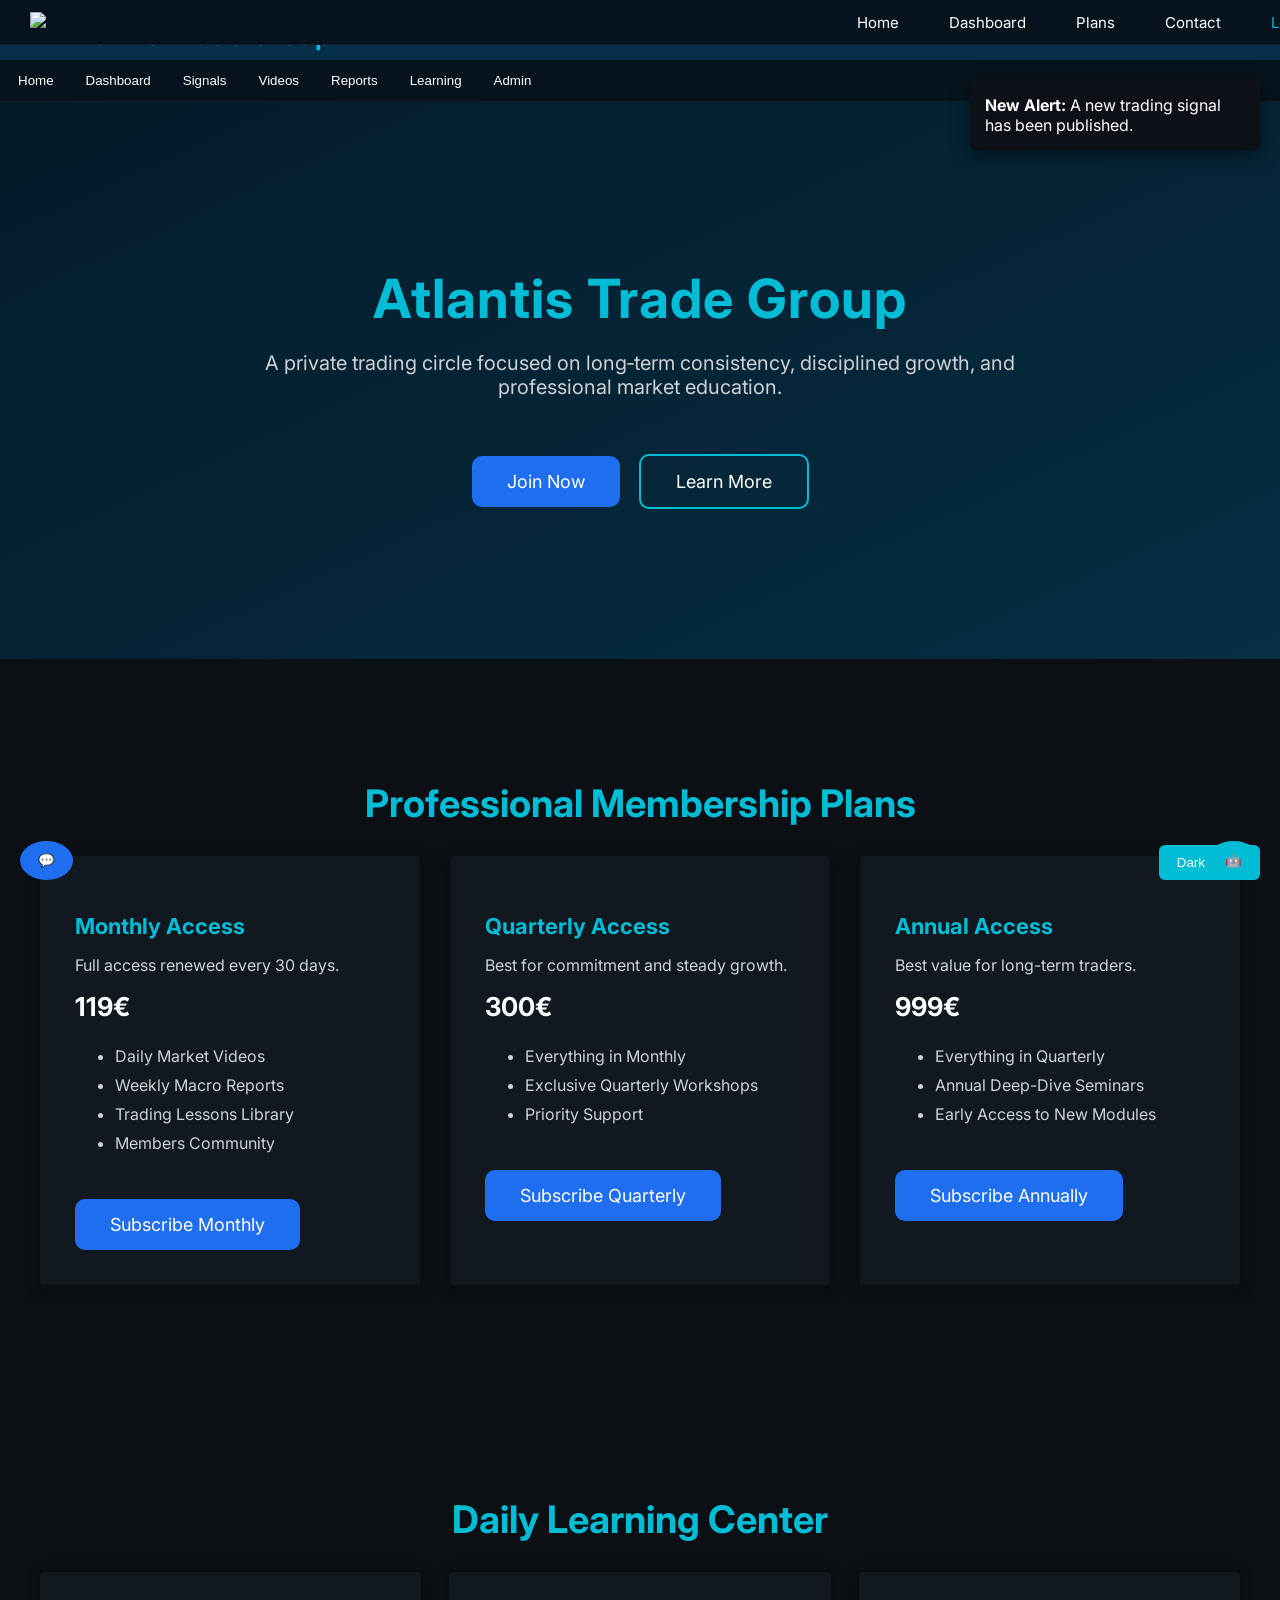
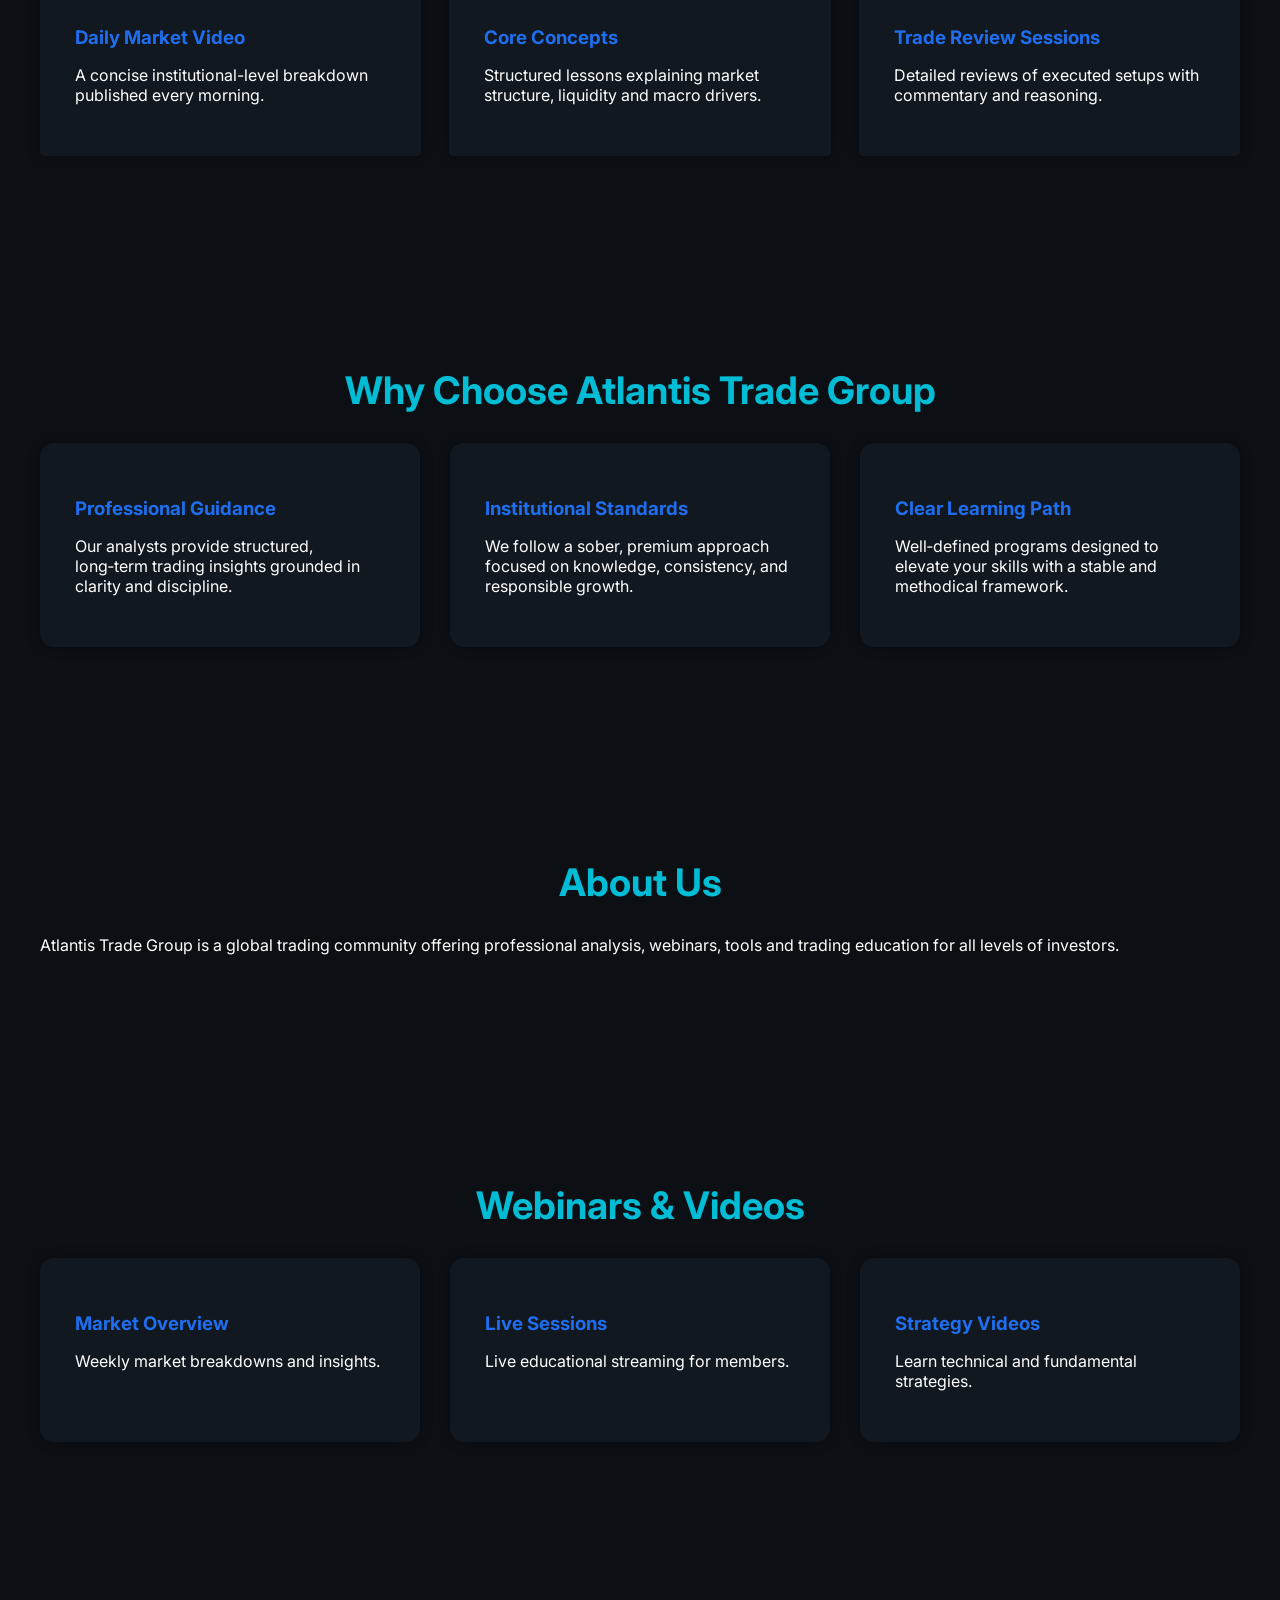
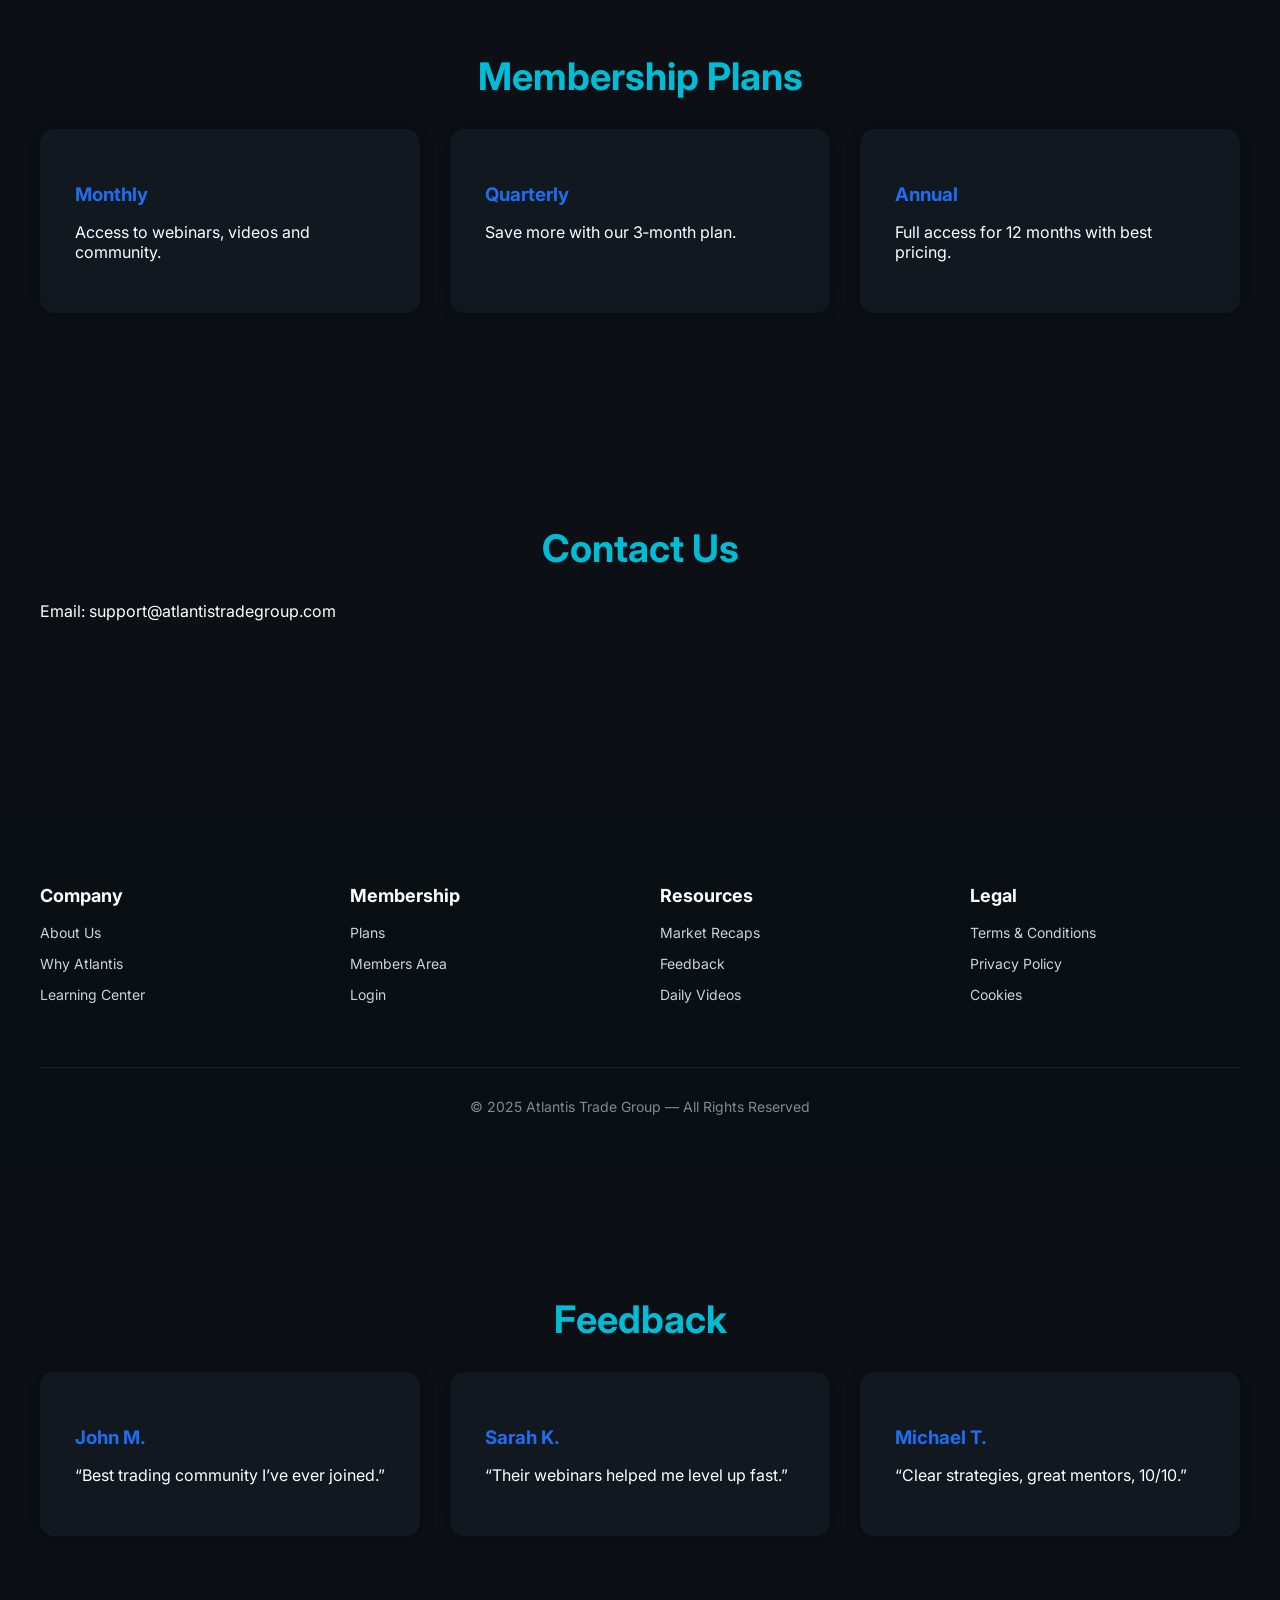
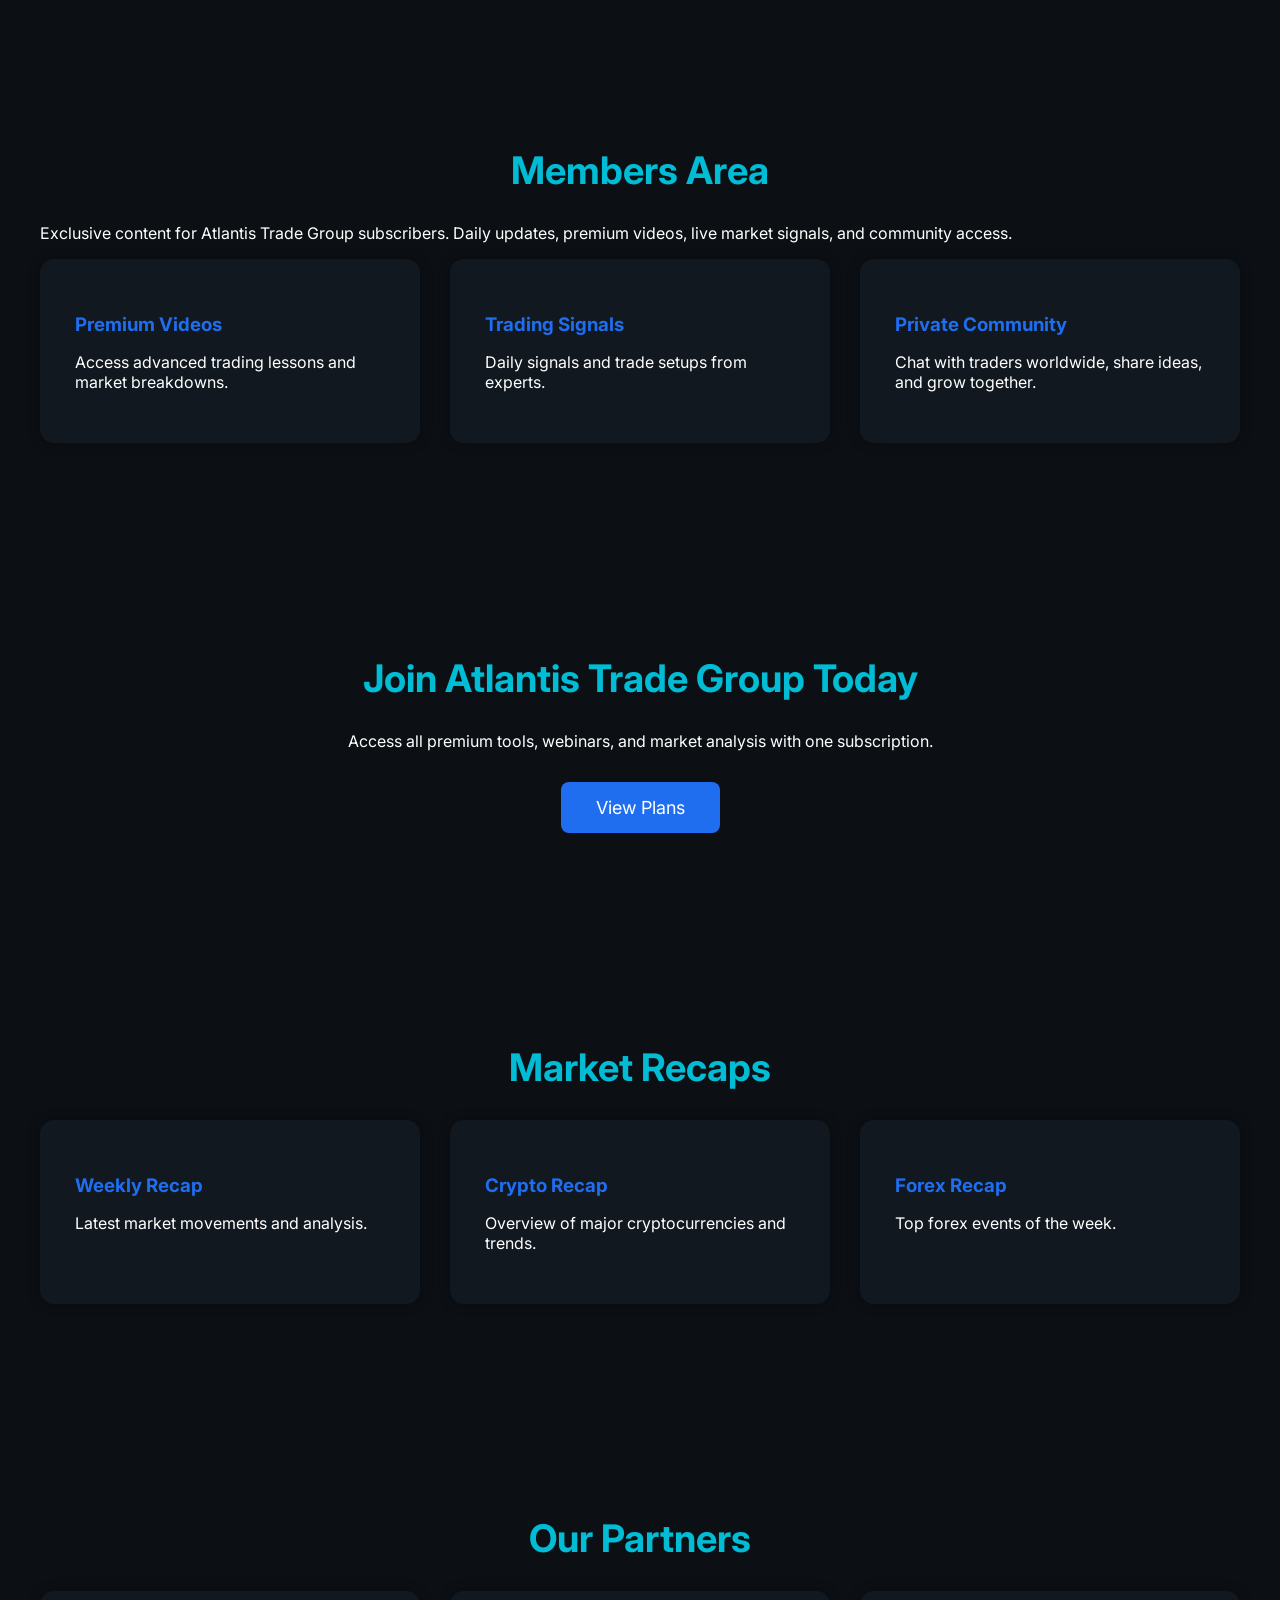
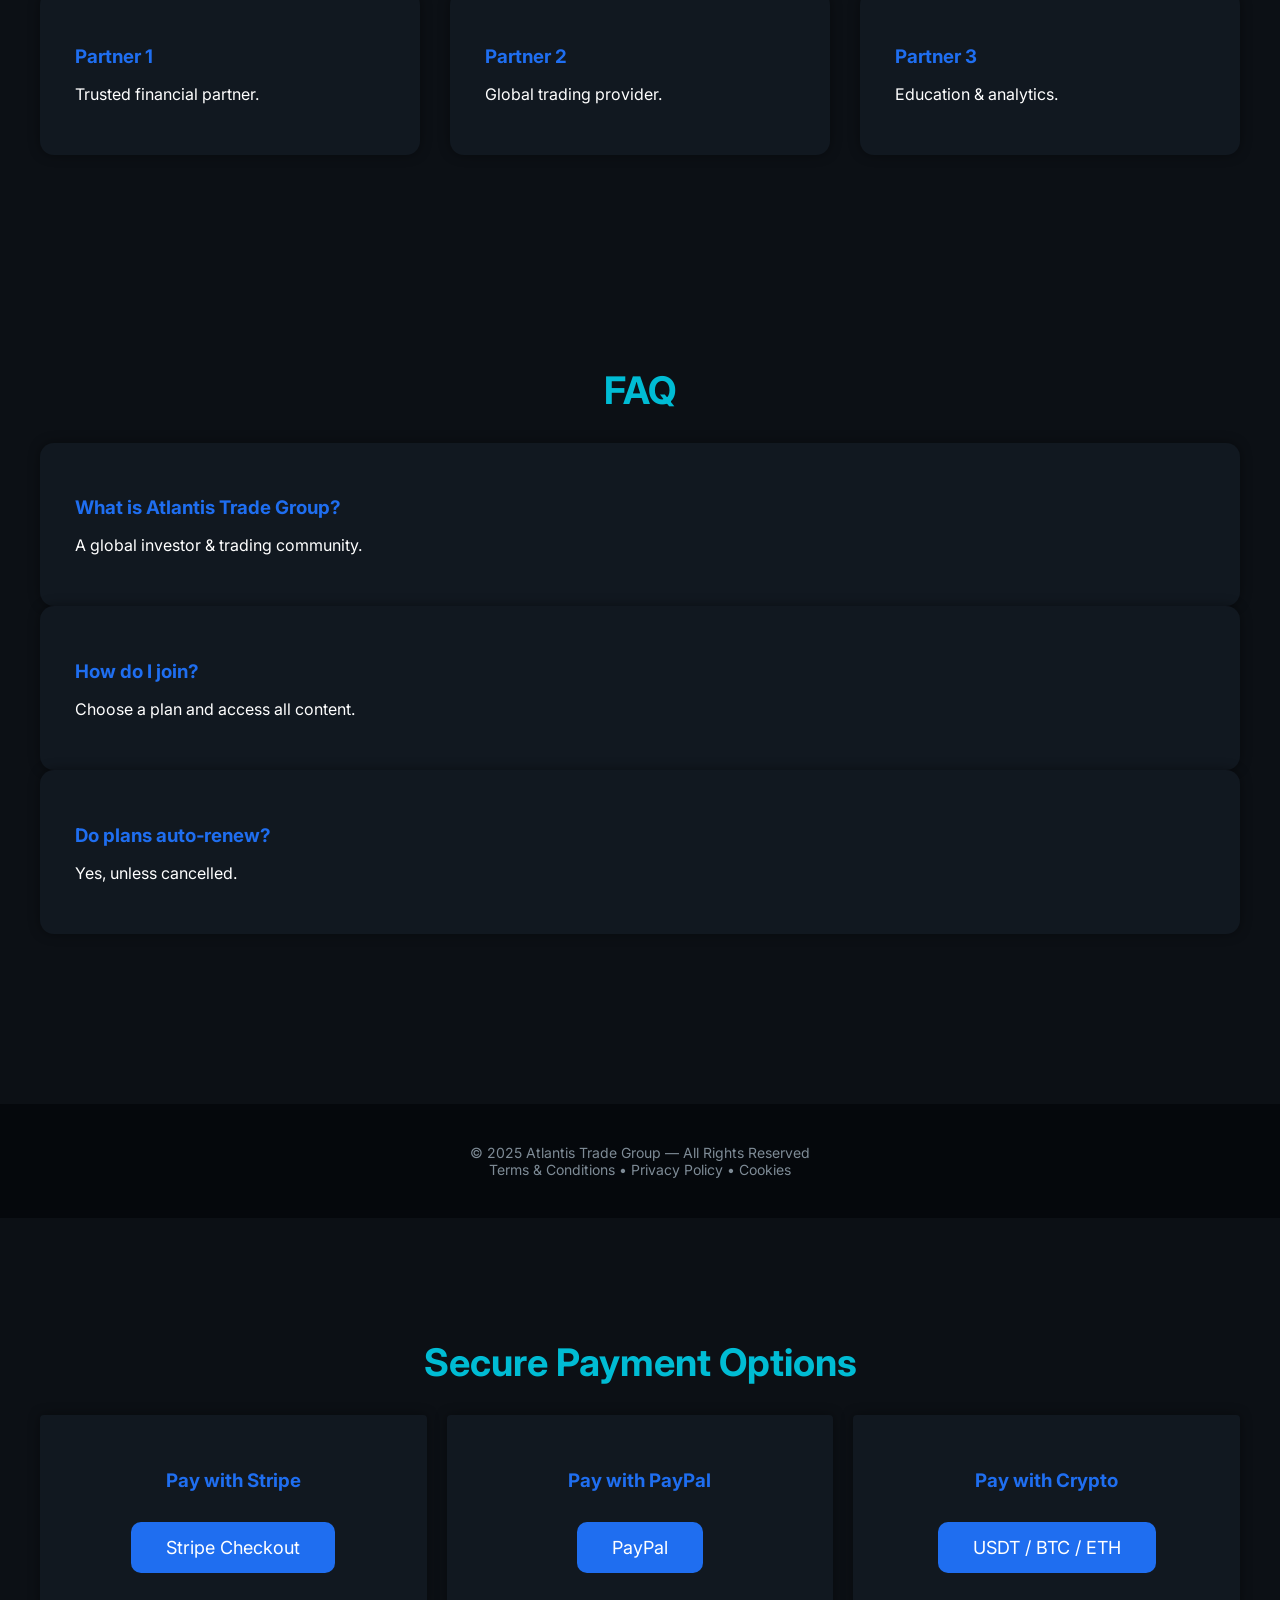
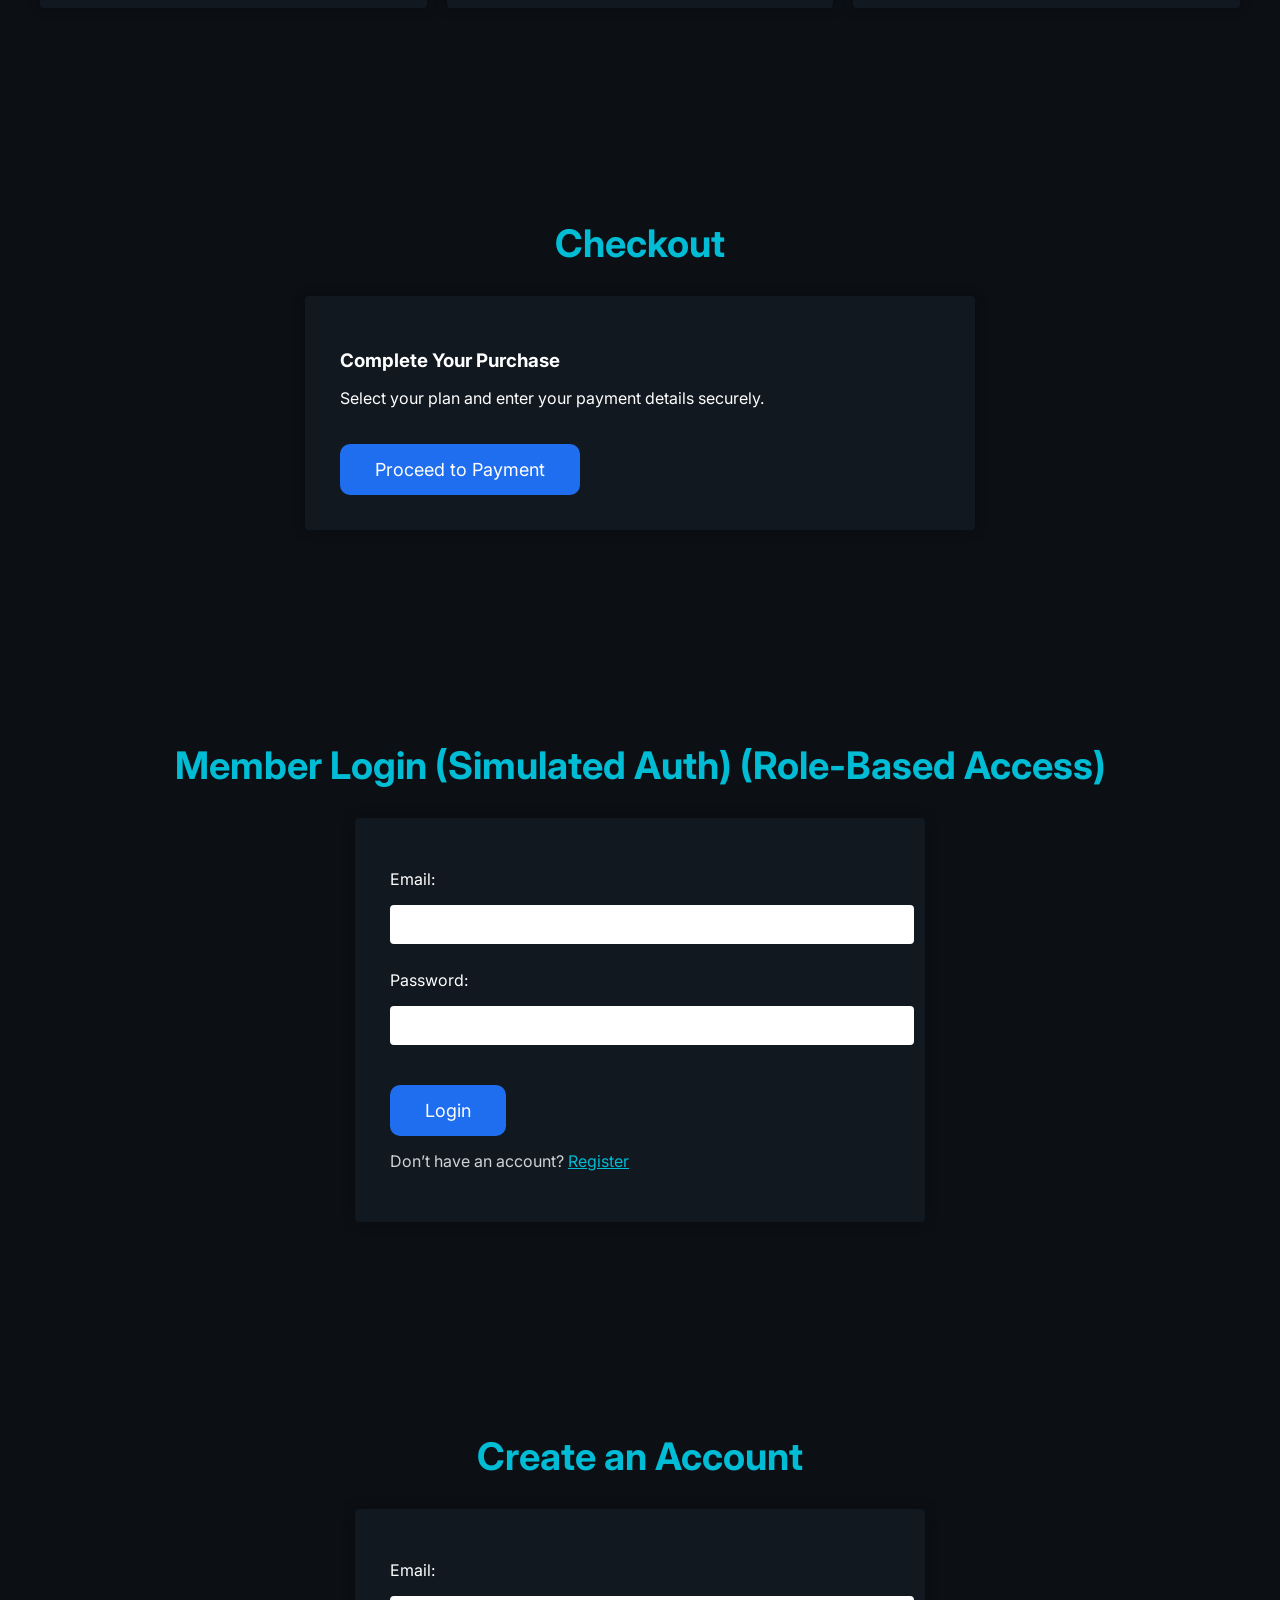
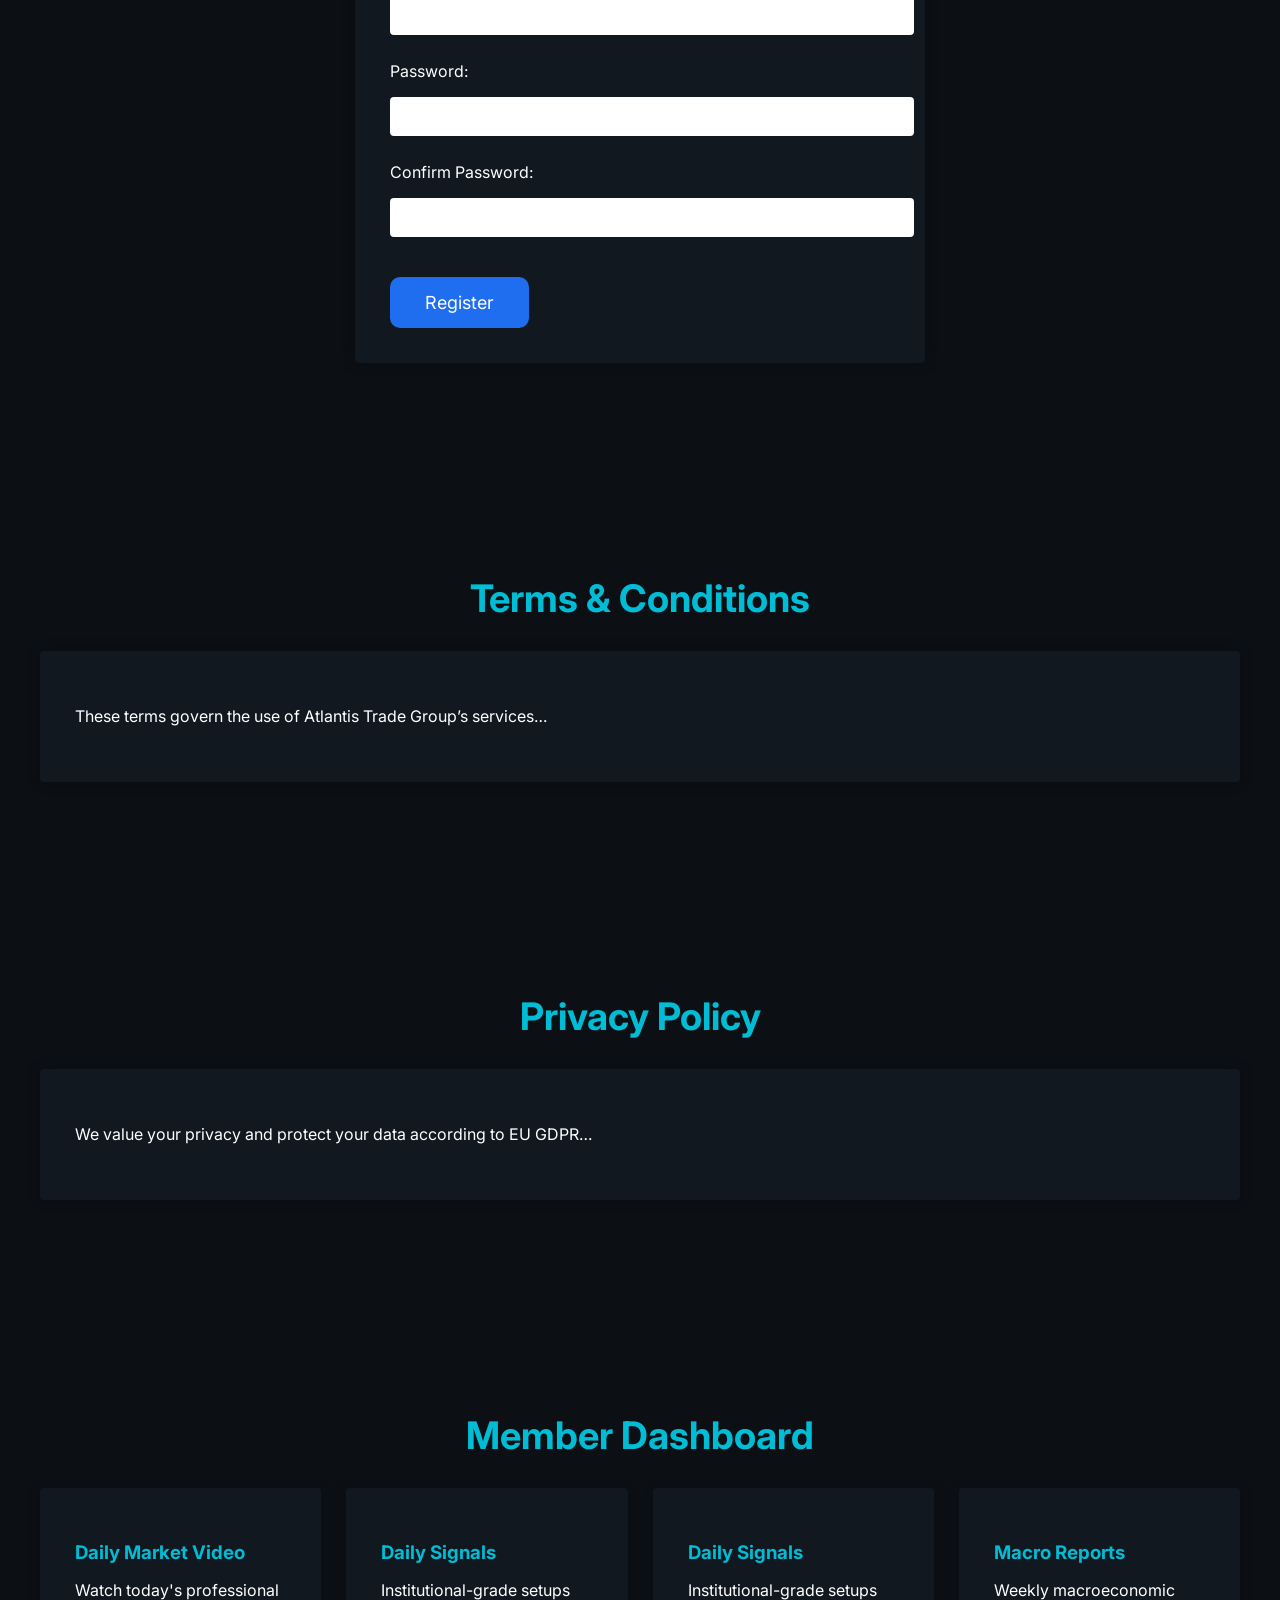
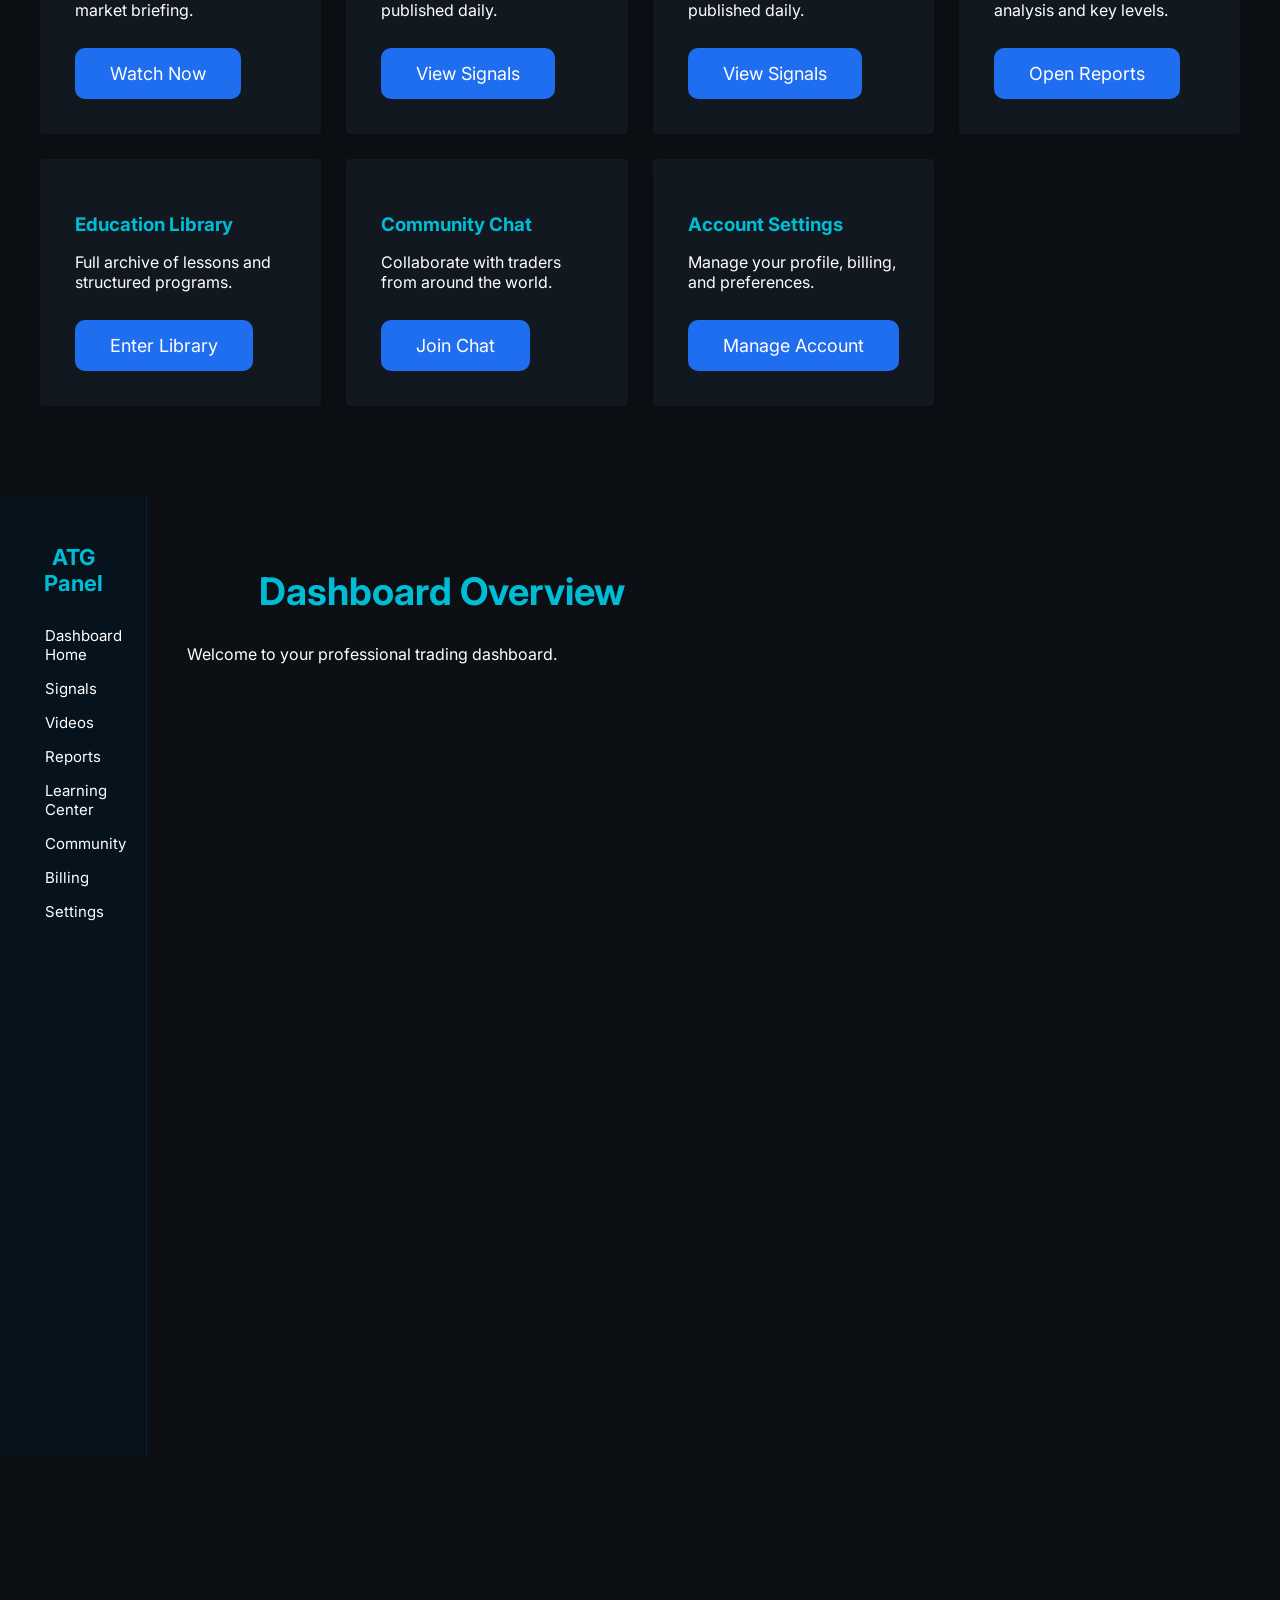
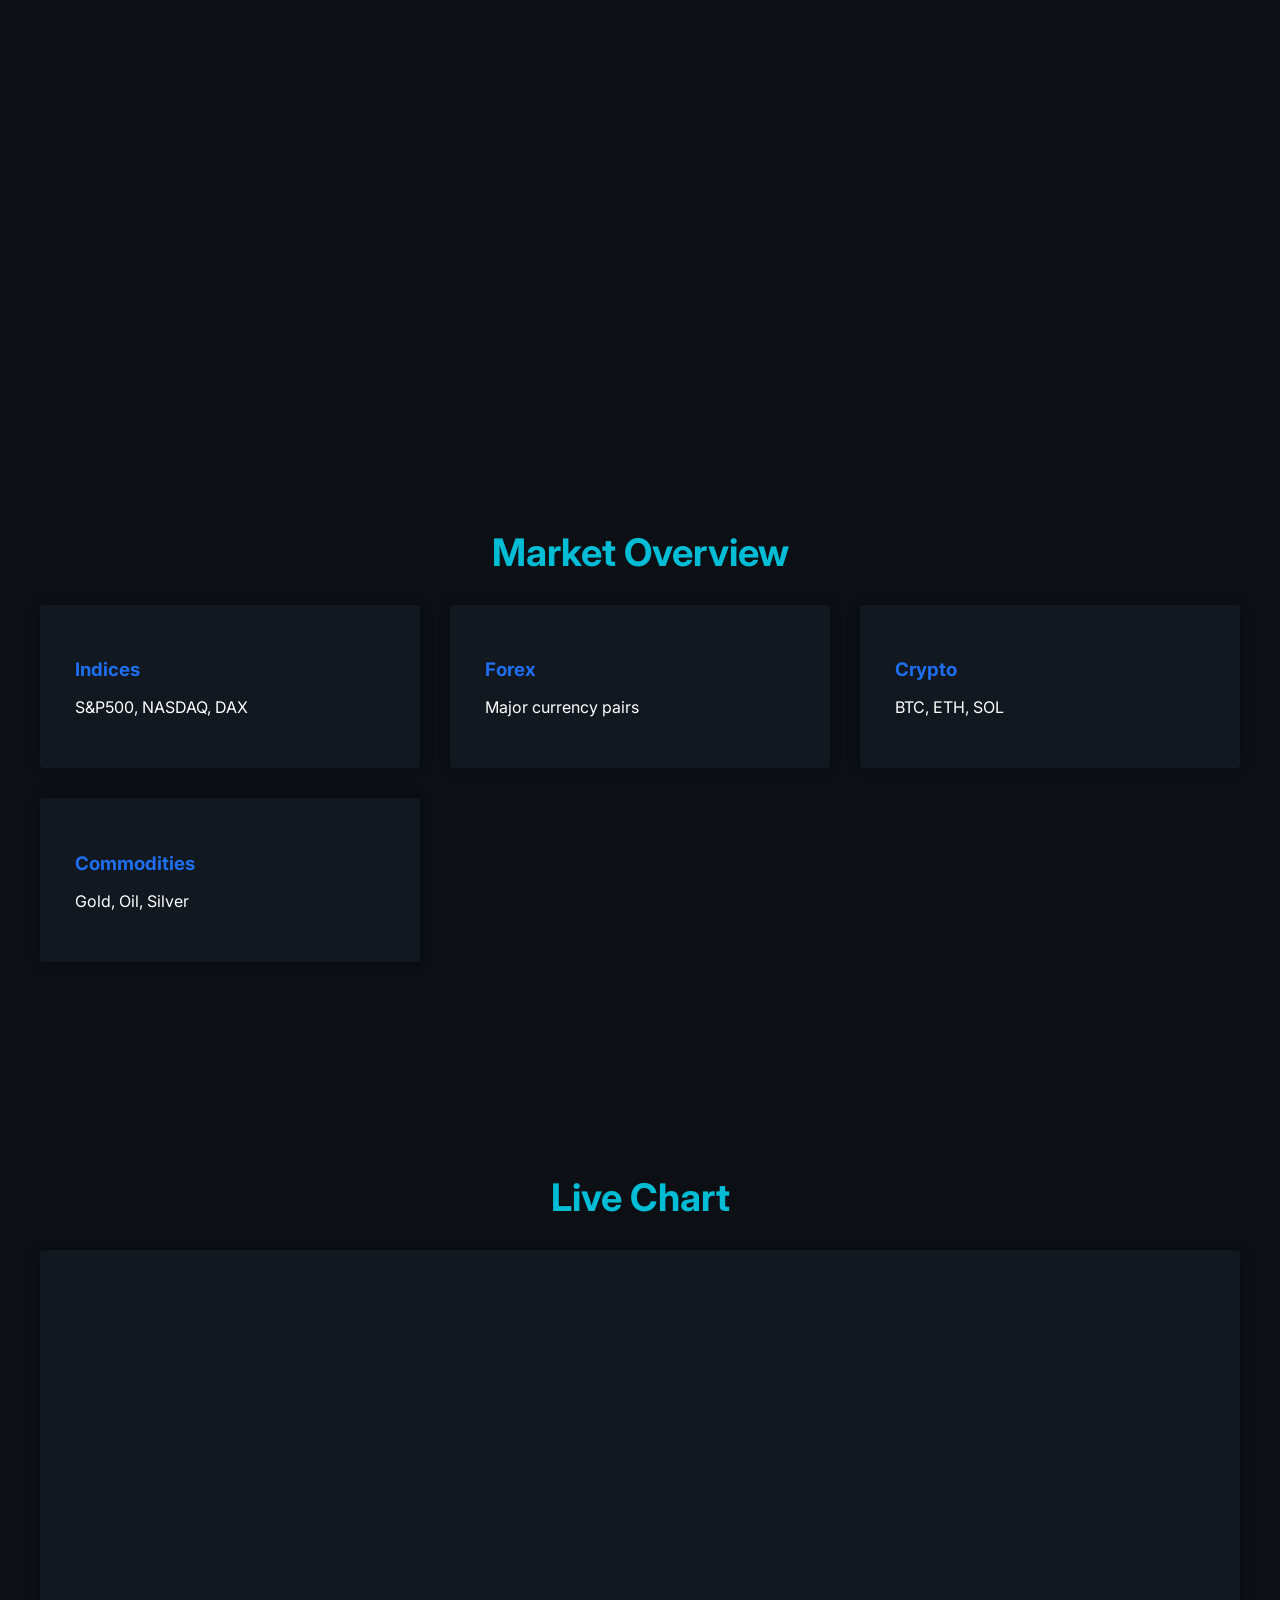
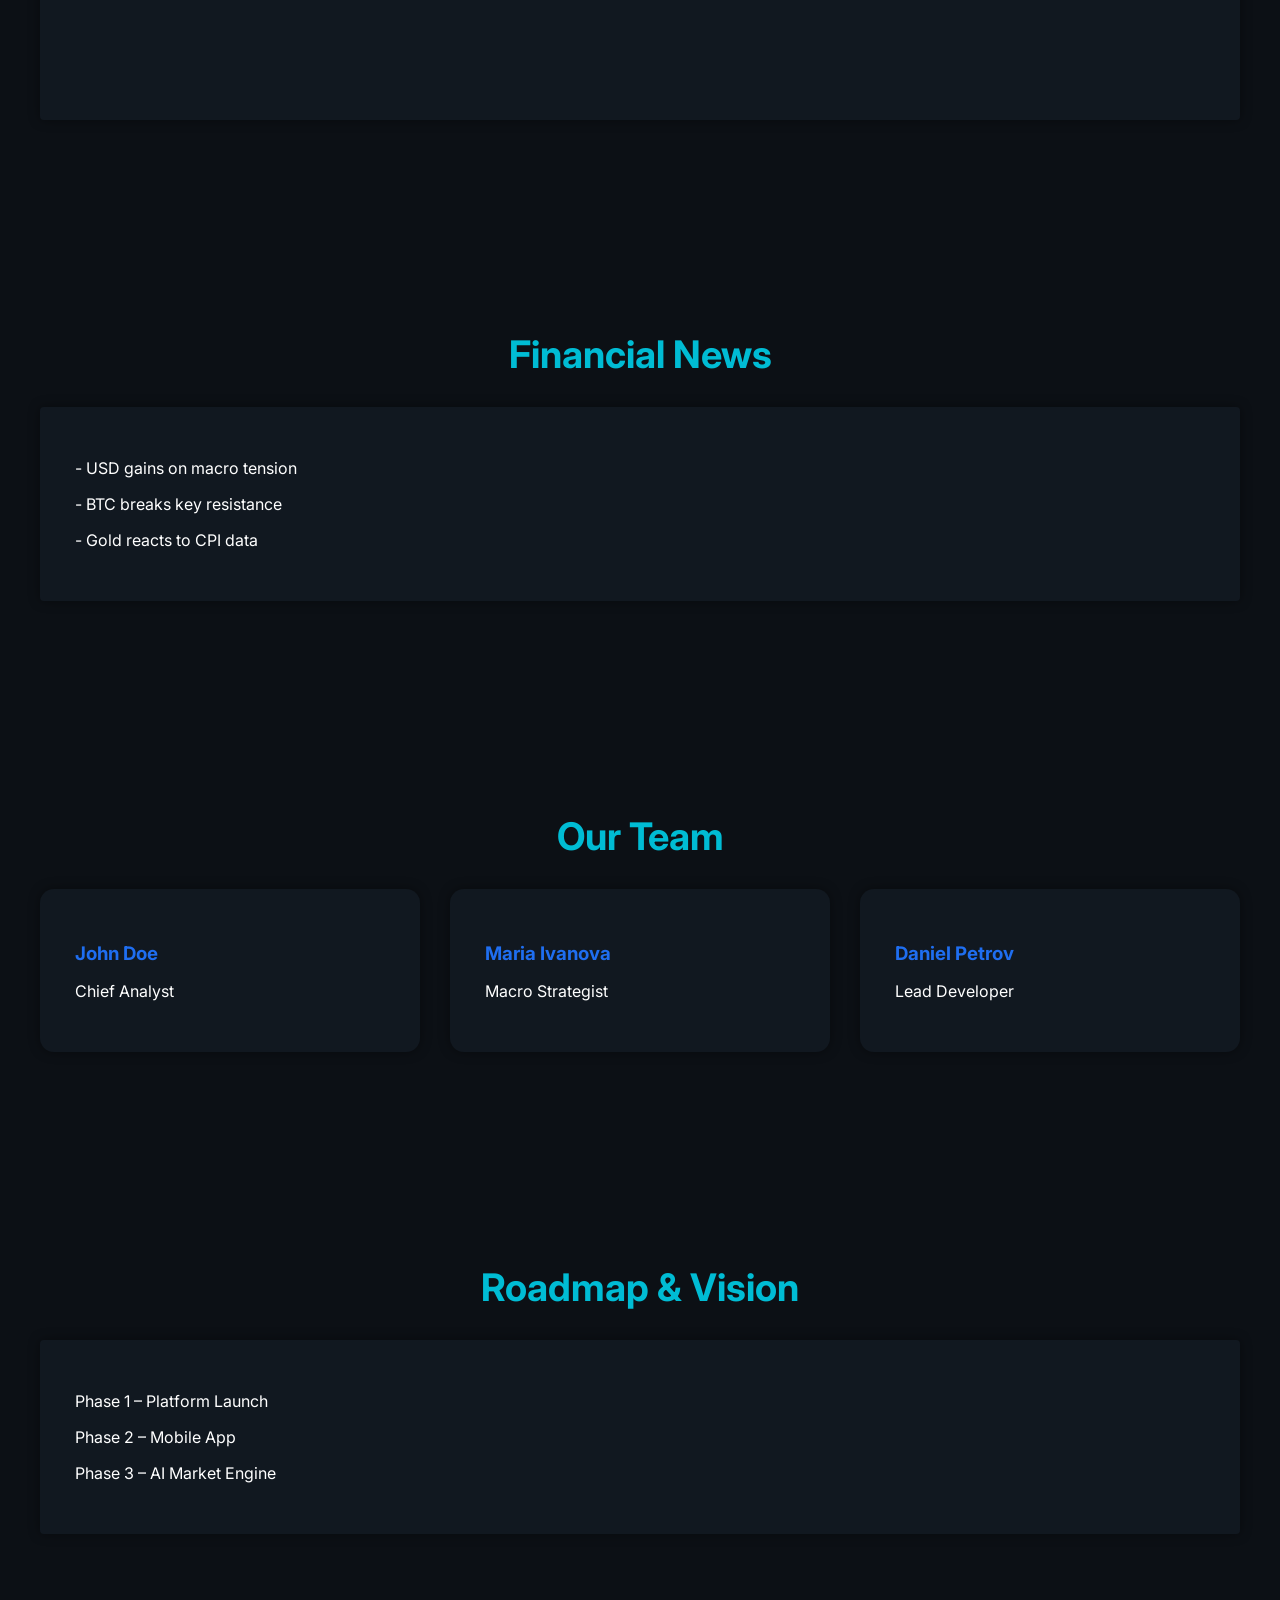
==== commit 013c9951: "Update index.html" ====
--- a/index.html
+++ b/index.html
@@ -1,3 +1,4 @@
+
 <!DOCTYPE html>
 <html lang="en">
 <head>
@@ -308,6 +309,16 @@
       <div class="card" style="border-radius:4px;">
         <h3>Pay with Stripe</h3>
         <a class="cta-btn" href="#">Stripe Checkout</a>
+      <!-- Stripe Integration -->
+      <script src="https://js.stripe.com/v3/"></script>
+      <script>
+        const stripe = Stripe('pk_test_your_public_key_here');
+        function stripeCheckout(plan){
+          fetch('/create-checkout-session?plan='+plan)
+            .then(res=>res.json())
+            .then(data=> stripe.redirectToCheckout({ sessionId: data.sessionId }));
+        }
+      </script></a>
       </div>
       <div class="card" style="border-radius:4px;">
         <h3>Pay with PayPal</h3>
@@ -810,9 +821,42 @@
   window.location.hash = '#pro-dashboard';
 }
 </script>
+
+
+<!-- TABS NAVIGATION -->
+<div id="tabsBar" style="position:fixed; top:60px; width:100%; background:#07131c; padding:12px; display:flex; gap:20px; z-index:9998; border-bottom:1px solid #12202c;">
+  <button class="tabBtn" onclick="openTab('homeTab')" style="background:none; color:white; border:none; cursor:pointer;">Home</button>
+  <button class="tabBtn" onclick="openTab('dashboardTab')" style="background:none; color:white; border:none; cursor:pointer;">Dashboard</button>
+  <button class="tabBtn" onclick="openTab('signalsTab')" style="background:none; color:white; border:none; cursor:pointer;">Signals</button>
+  <button class="tabBtn" onclick="openTab('videosTab')" style="background:none; color:white; border:none; cursor:pointer;">Videos</button>
+  <button class="tabBtn" onclick="openTab('reportsTab')" style="background:none; color:white; border:none; cursor:pointer;">Reports</button>
+  <button class="tabBtn" onclick="openTab('learningTab')" style="background:none; color:white; border:none; cursor:pointer;">Learning</button>
+  <button class="tabBtn" onclick="openTab('adminTab')" style="background:none; color:white; border:none; cursor:pointer;">Admin</button>
+</div>
+
+<script>
+function hideAllTabs(){
+  const tabs = ['homeTab','dashboardTab','signalsTab','videosTab','reportsTab','learningTab','adminTab'];
+  tabs.forEach(id => {
+    const el = document.getElementById(id);
+    if(el) el.style.display = 'none';
+  });
+}
+function openTab(tab){ hideAllTabs(); const t=document.getElementById(tab); if(t) t.style.display='block'; }
+window.onload = ()=>{ openTab('homeTab'); };
+</script>
+
+<!-- TAB WRAPPERS -->
+<div id="homeTab"></div>
+<div id="dashboardTab" style="display:none;"></div>
+<div id="signalsTab" style="display:none;"></div>
+<div id="videosTab" style="display:none;"></div>
+<div id="reportsTab" style="display:none;"></div>
+<div id="learningTab" style="display:none;"></div>
+<div id="adminTab" style="display:none;"></div>
+
 </body>
 </html>
 
 
 
-
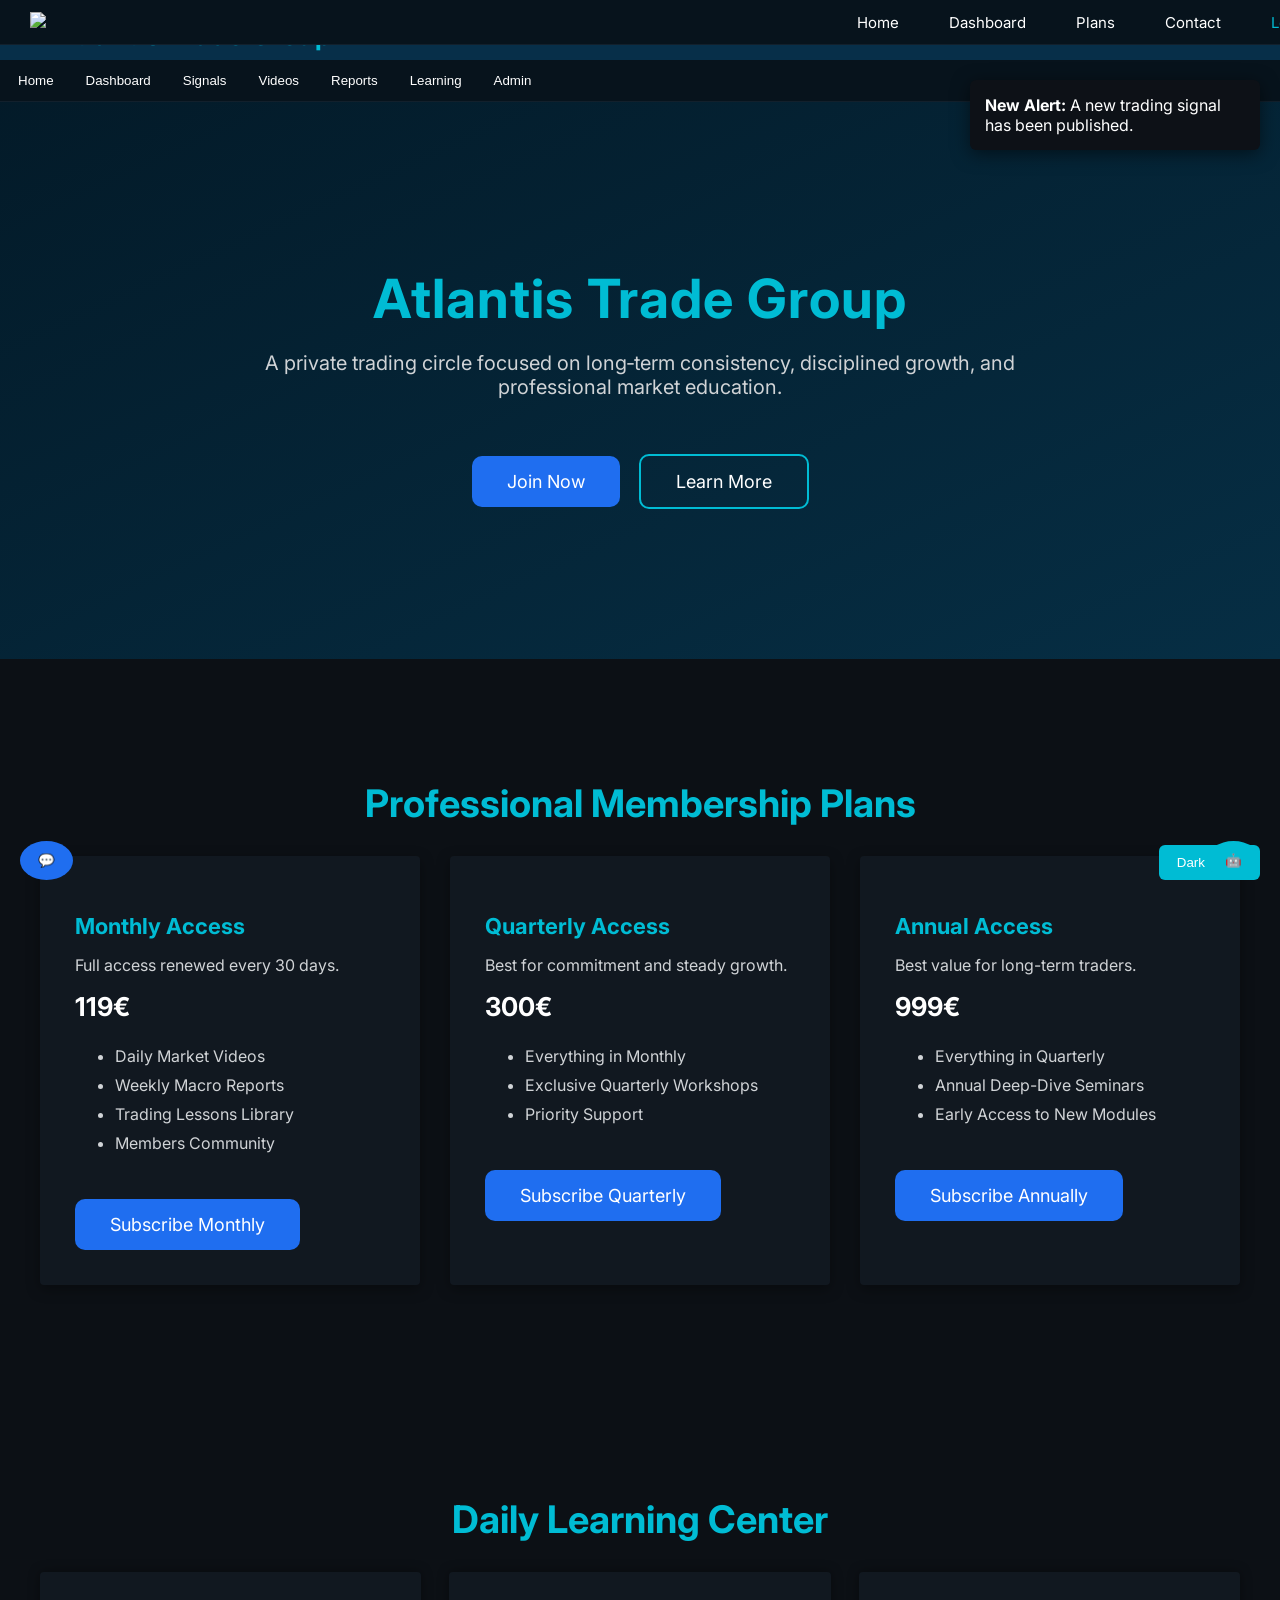
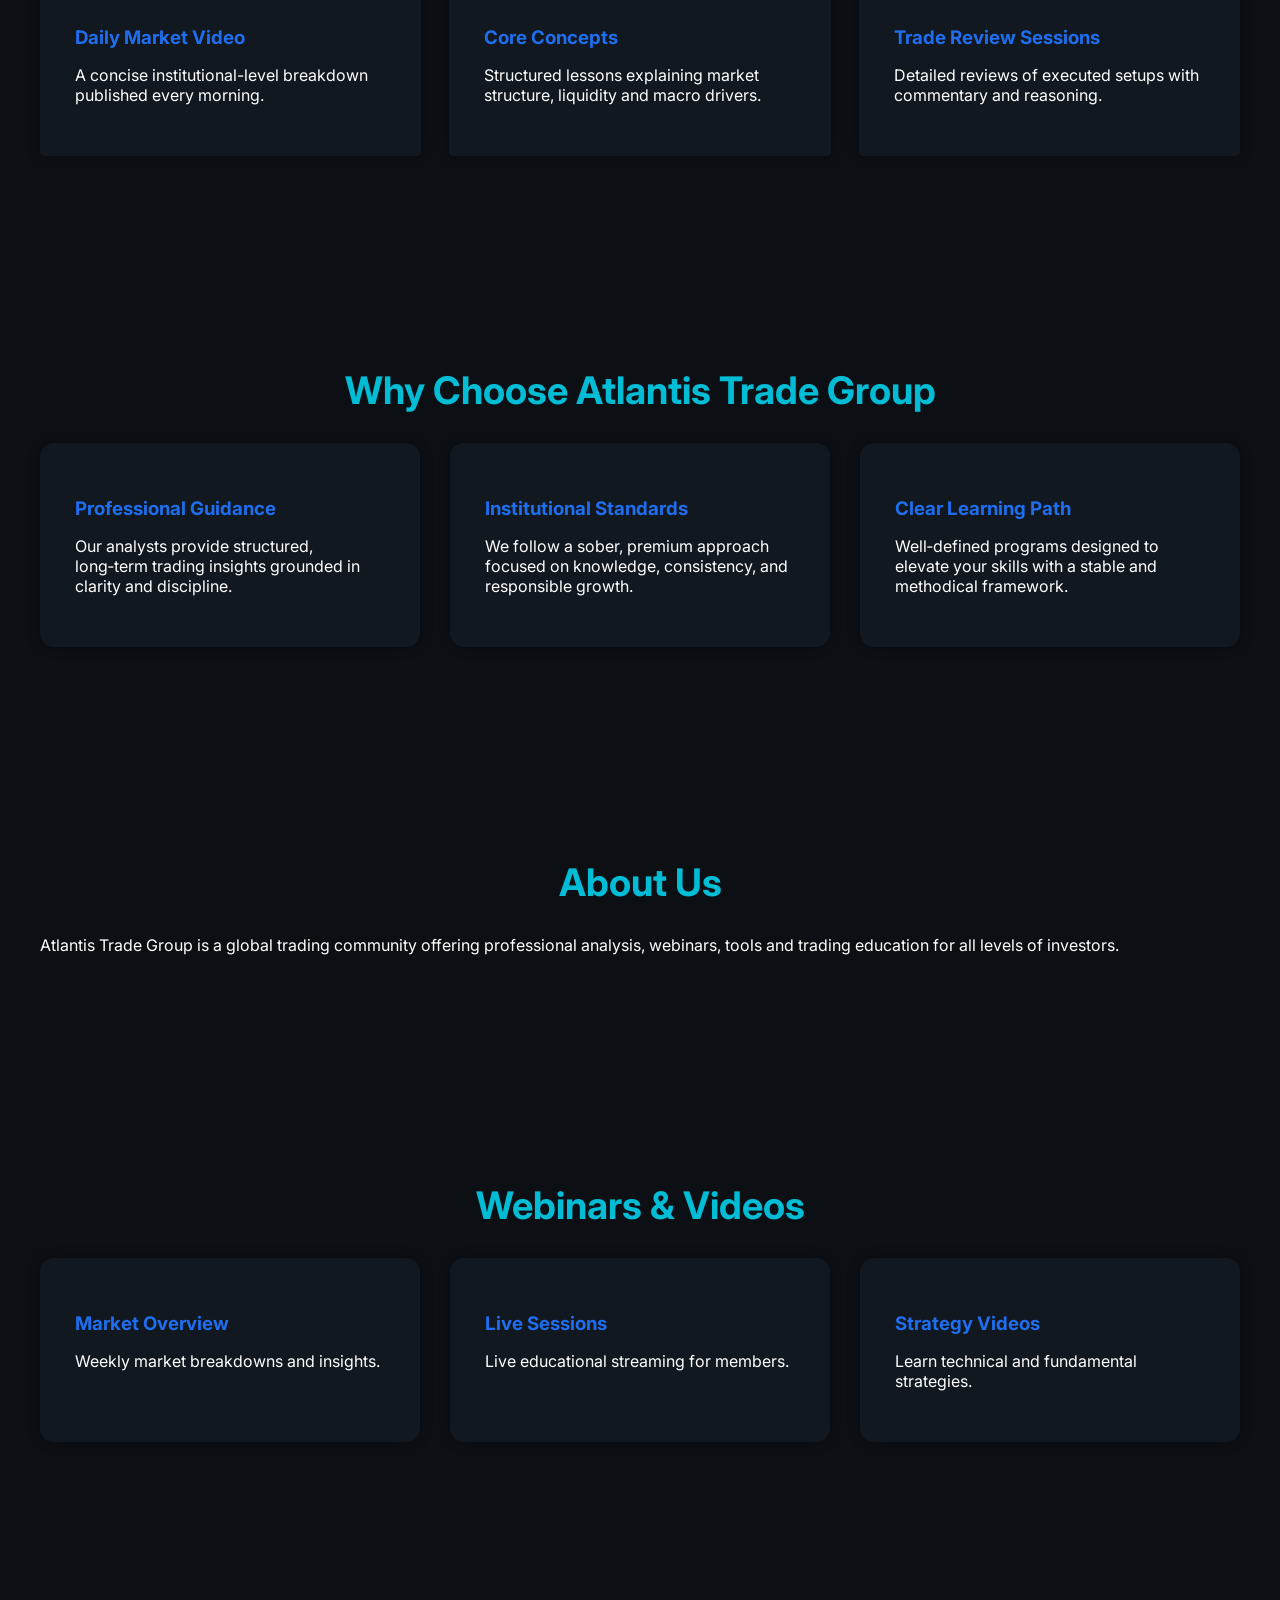
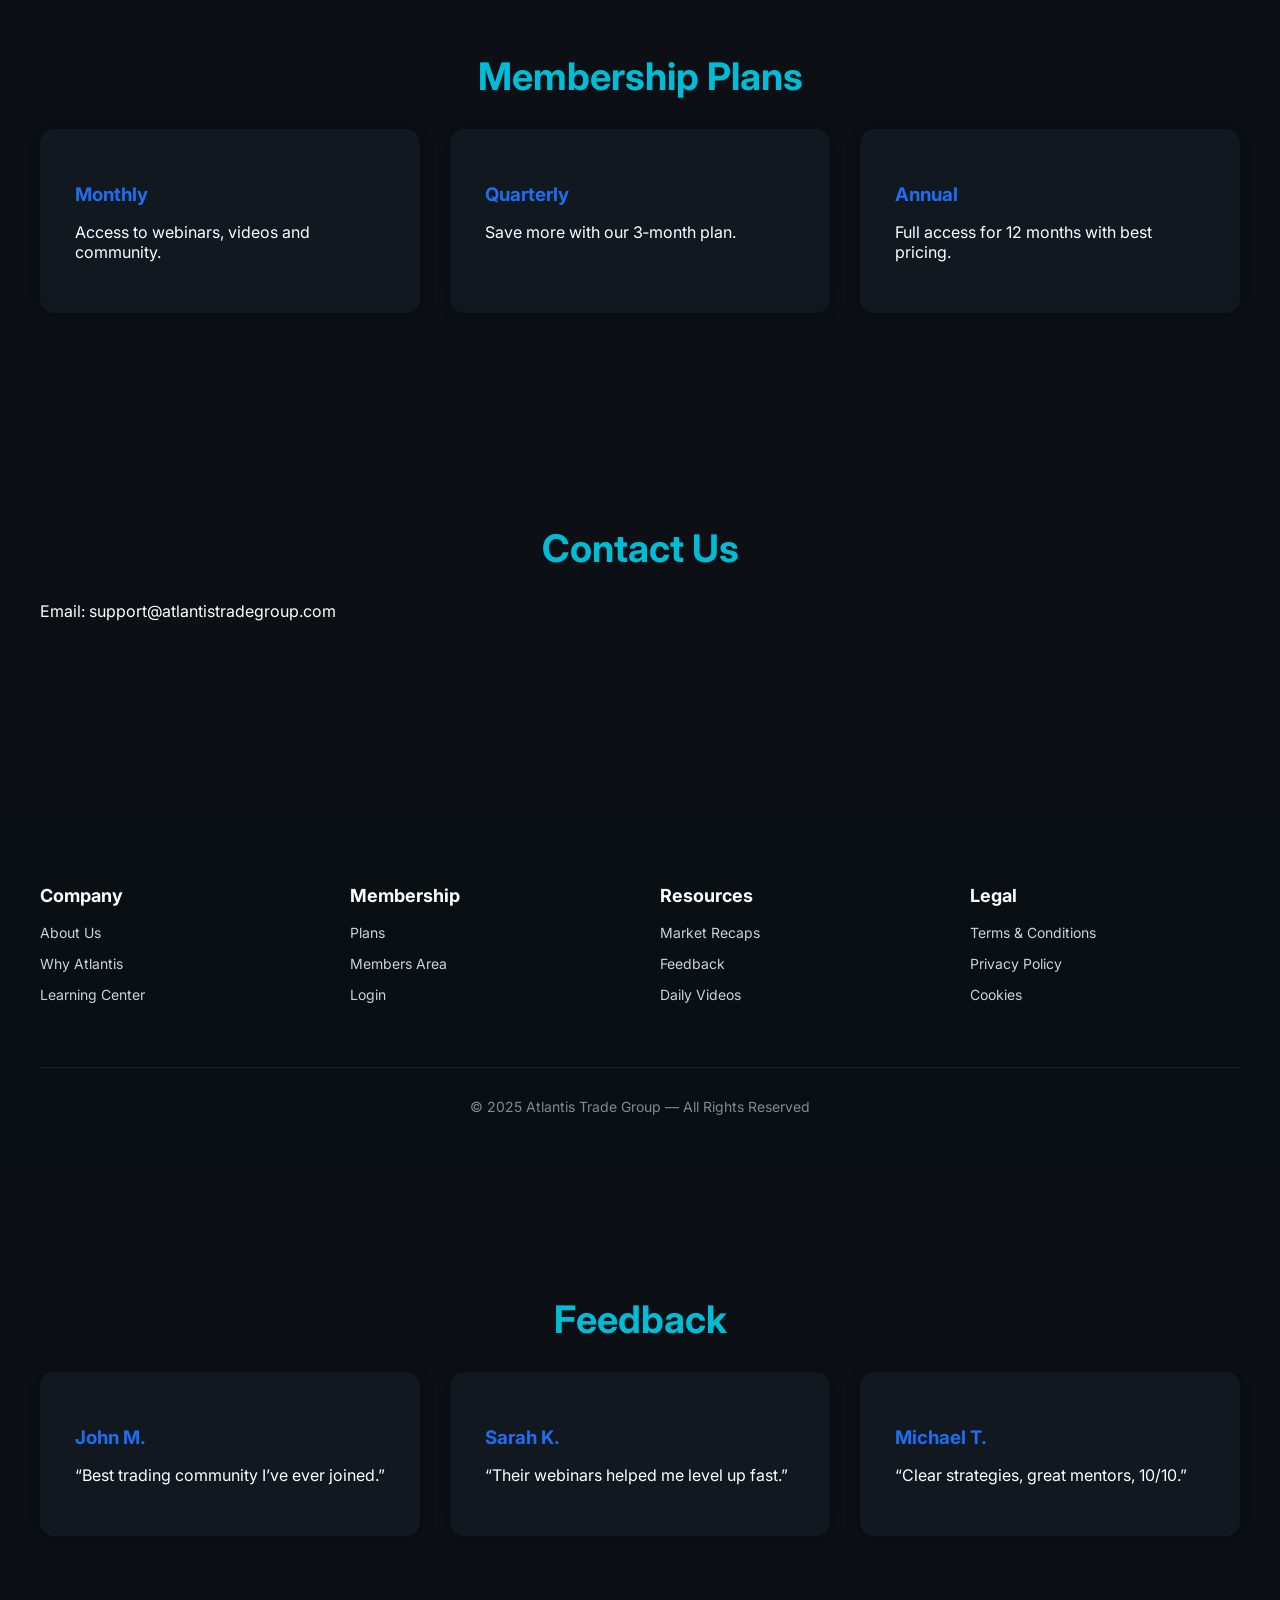
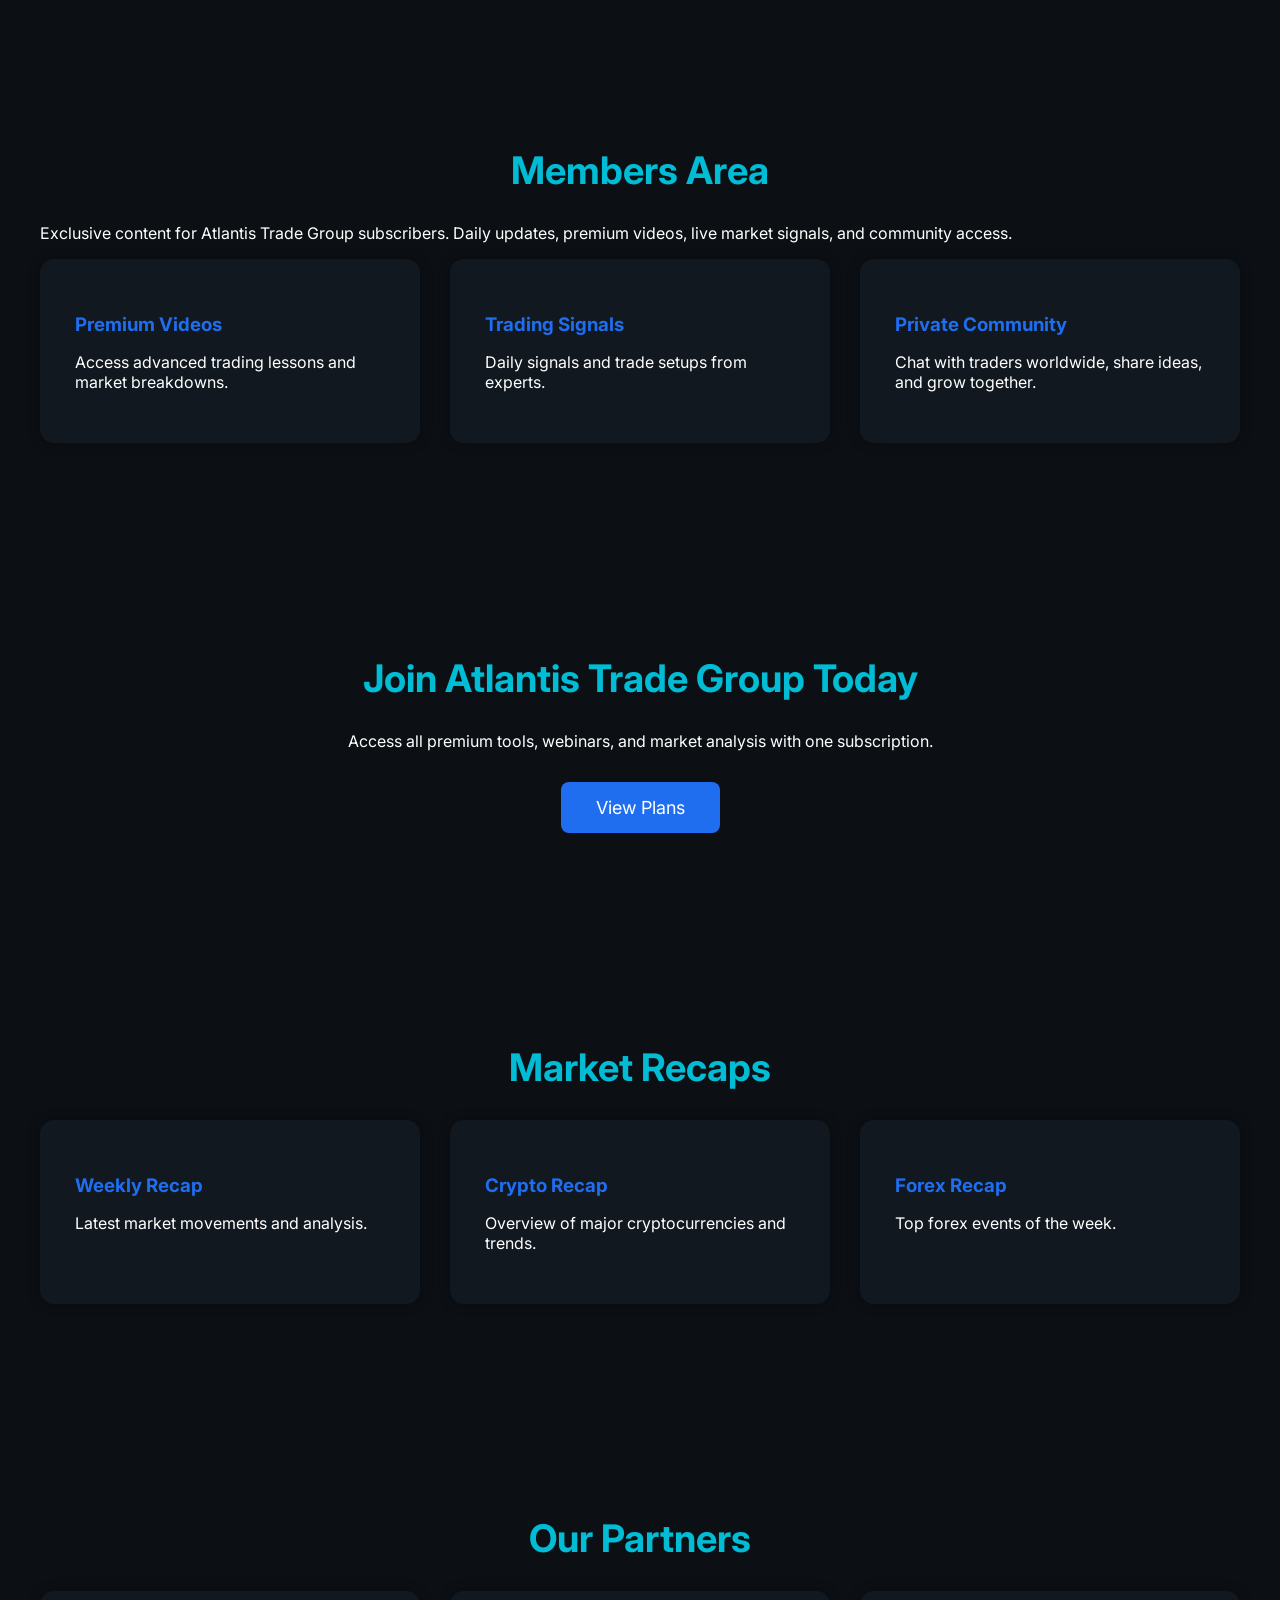
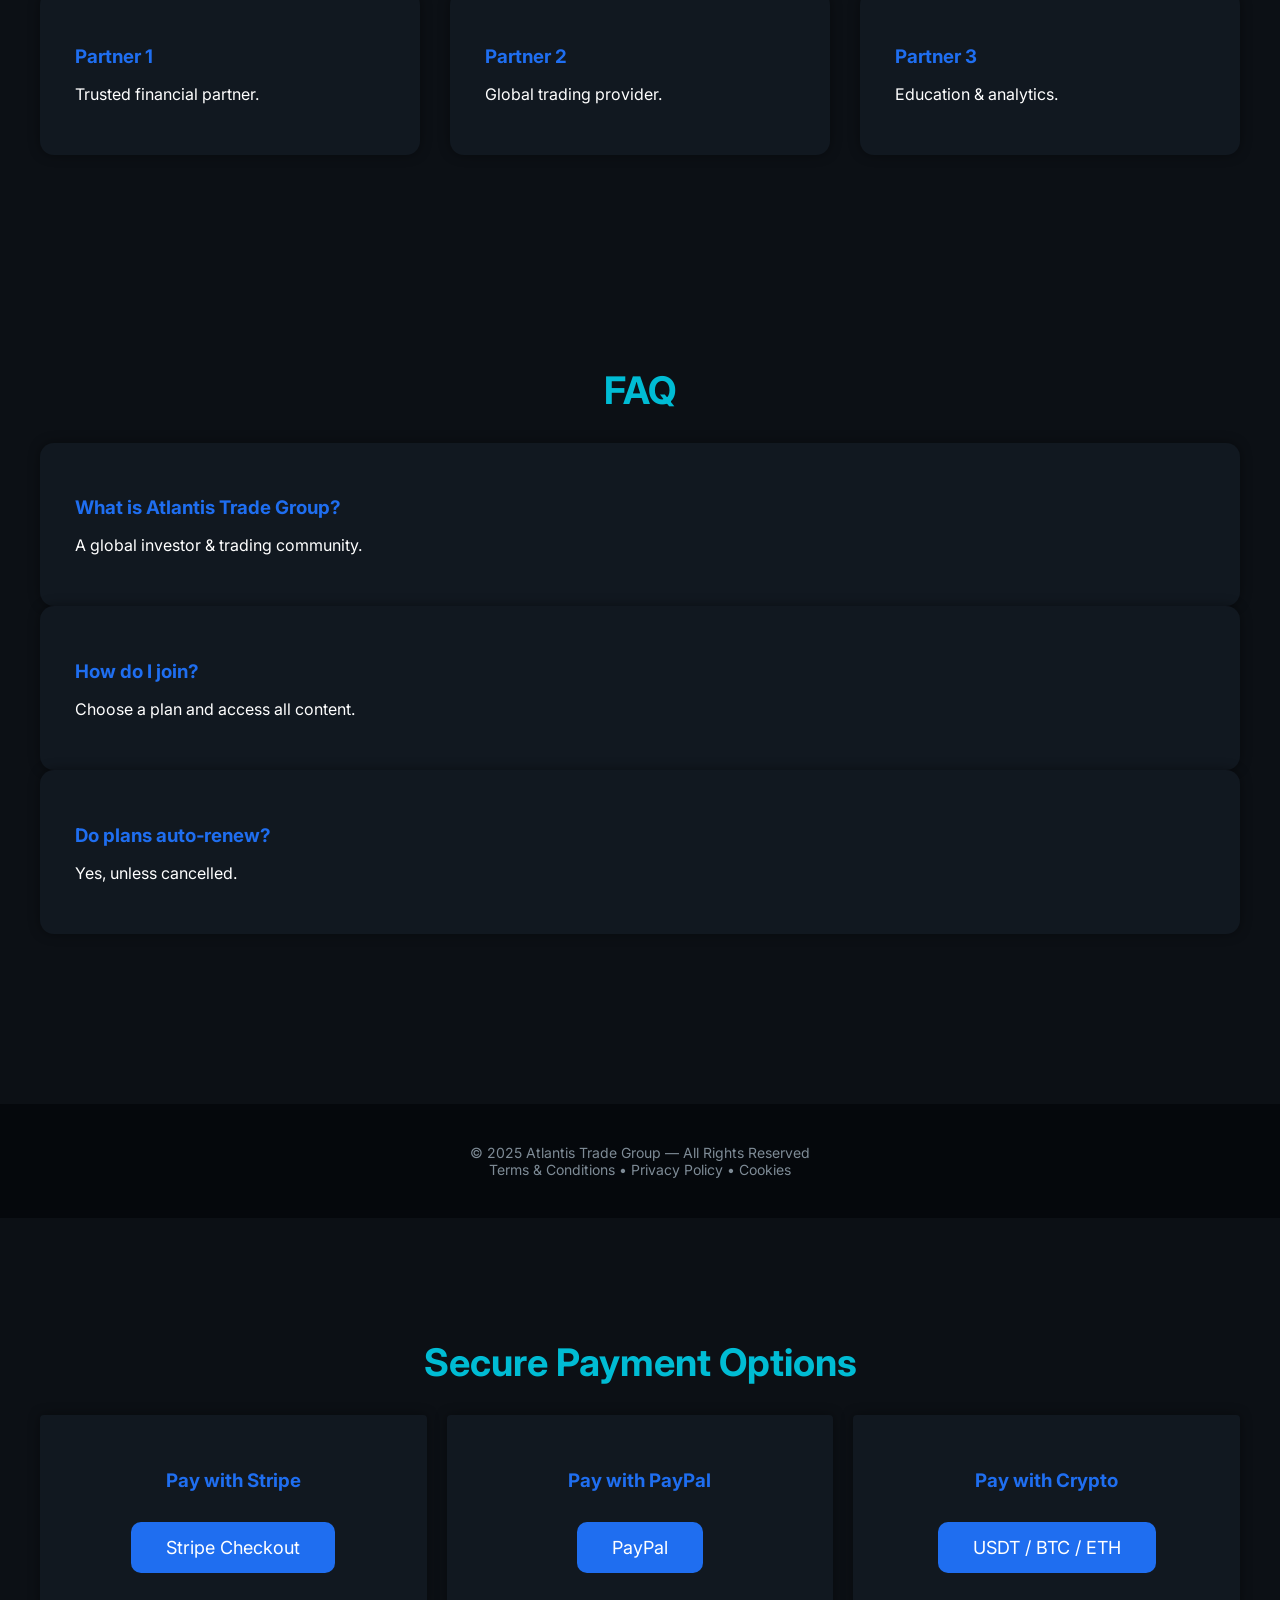
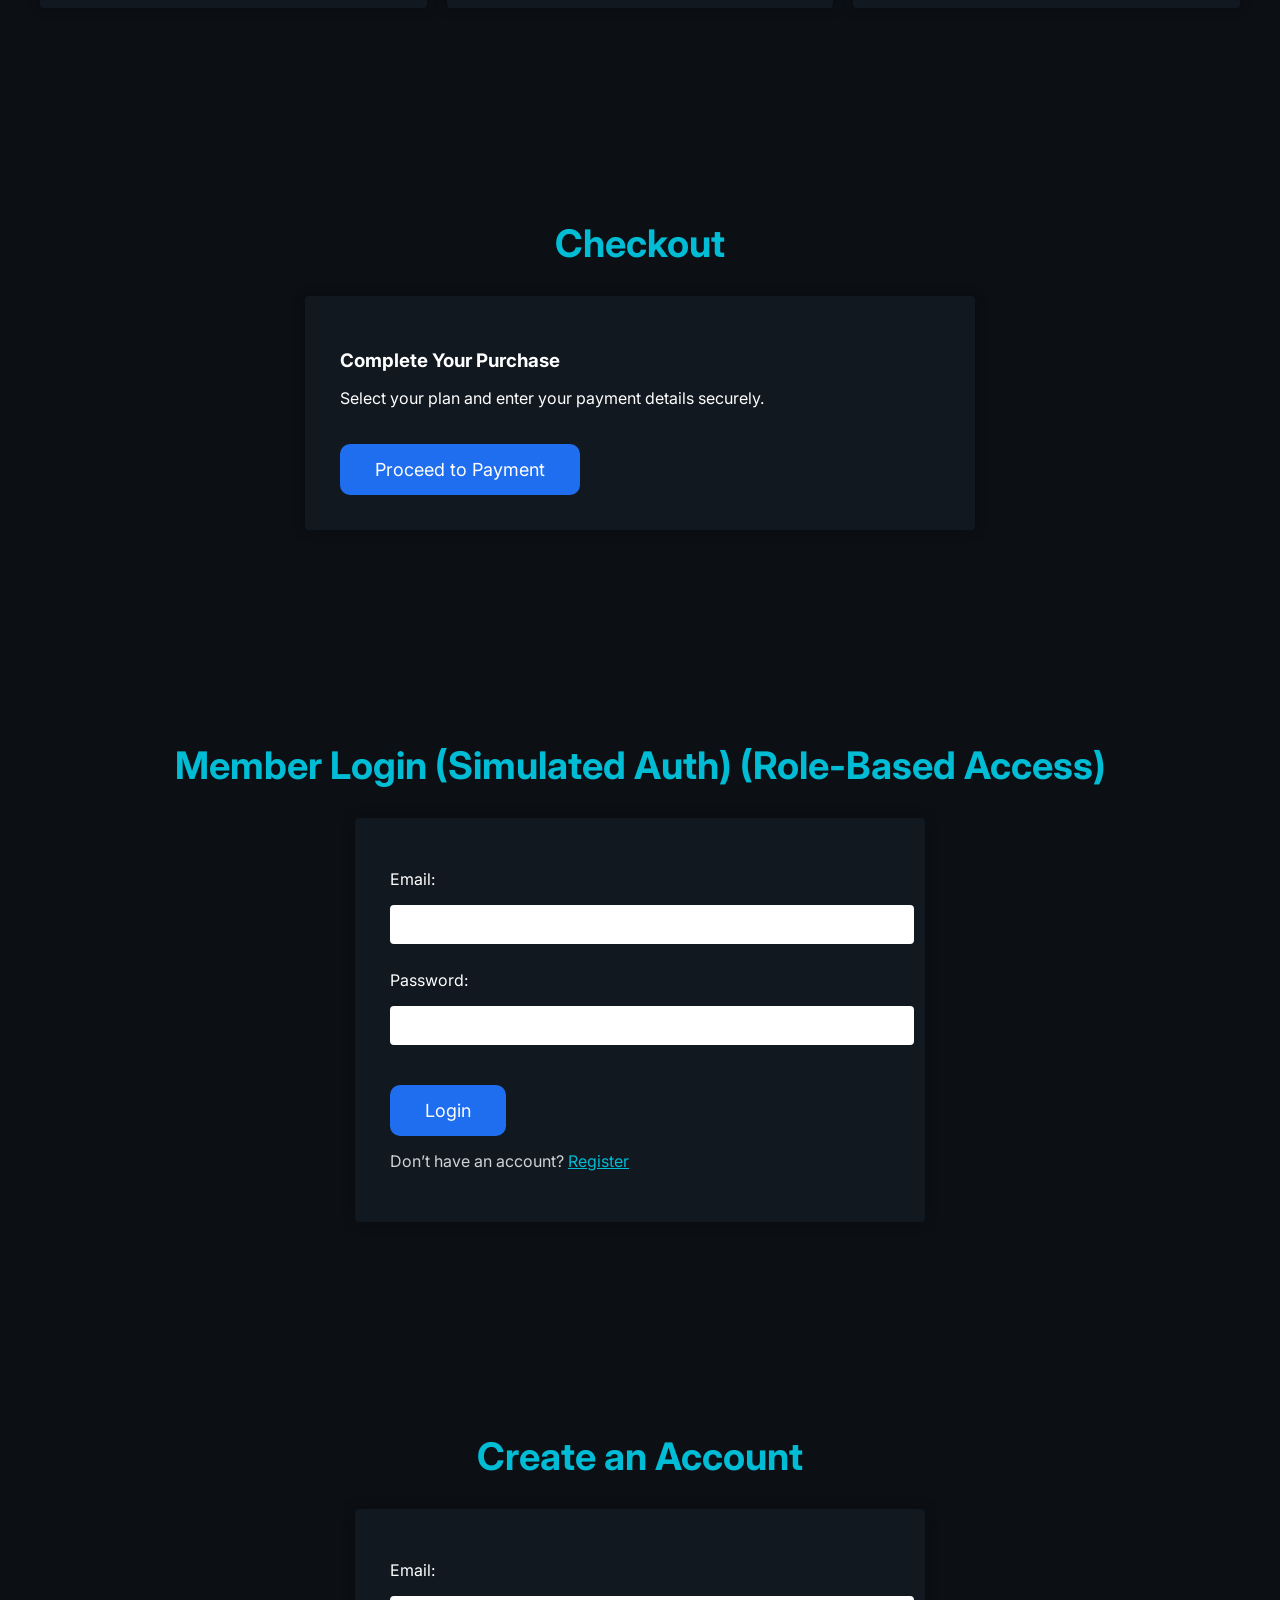
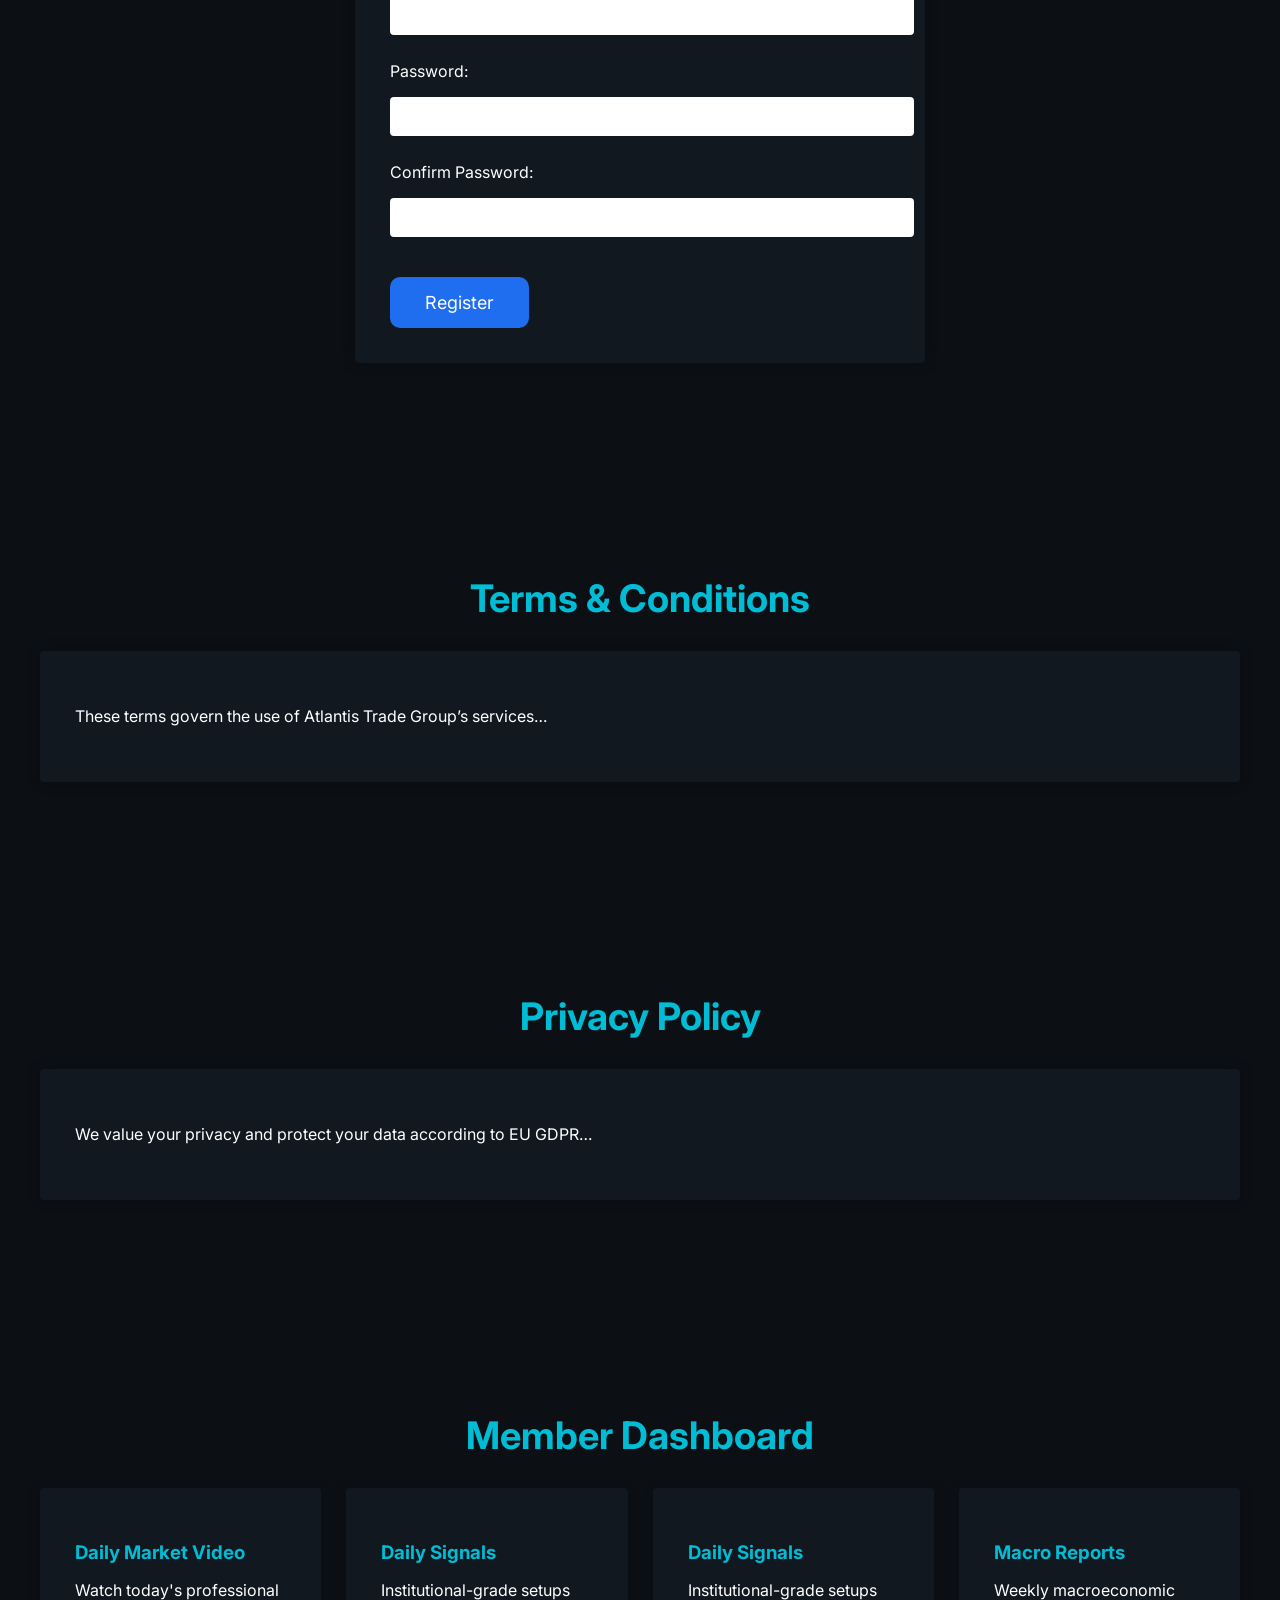
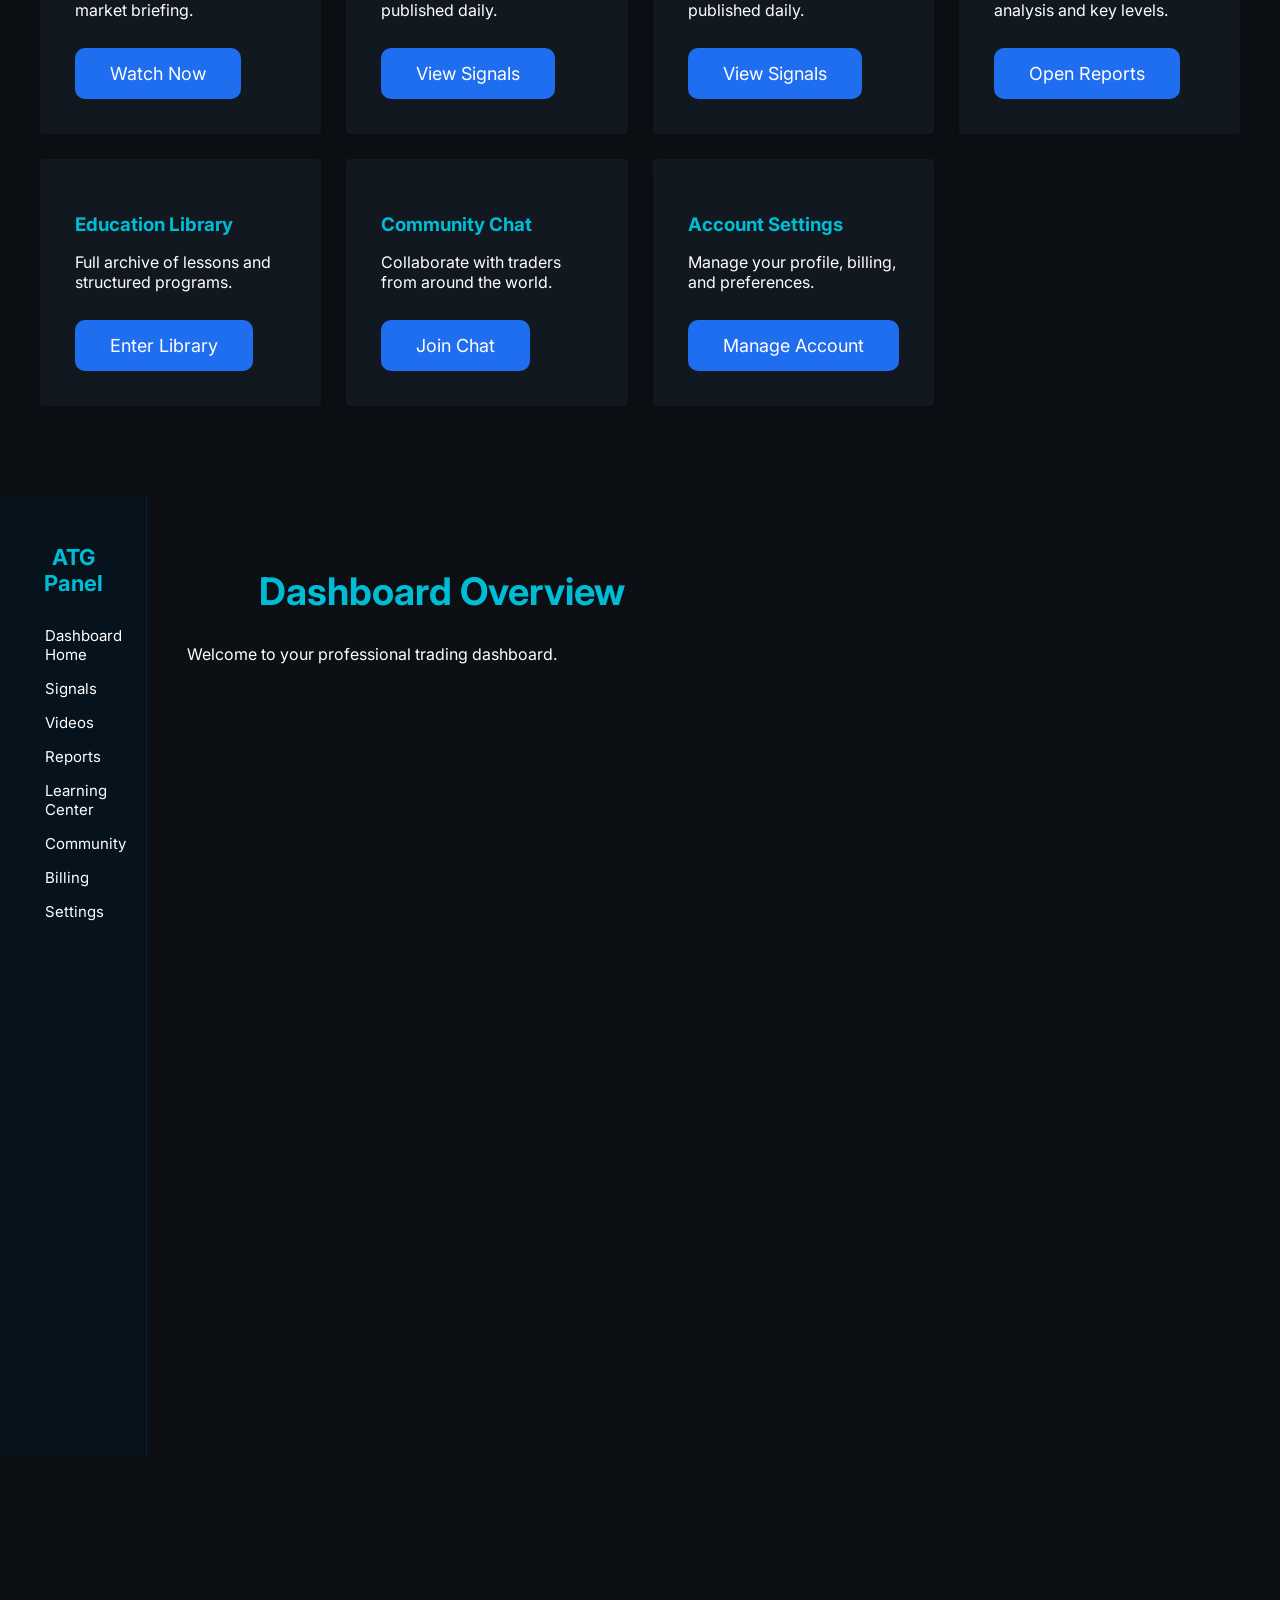
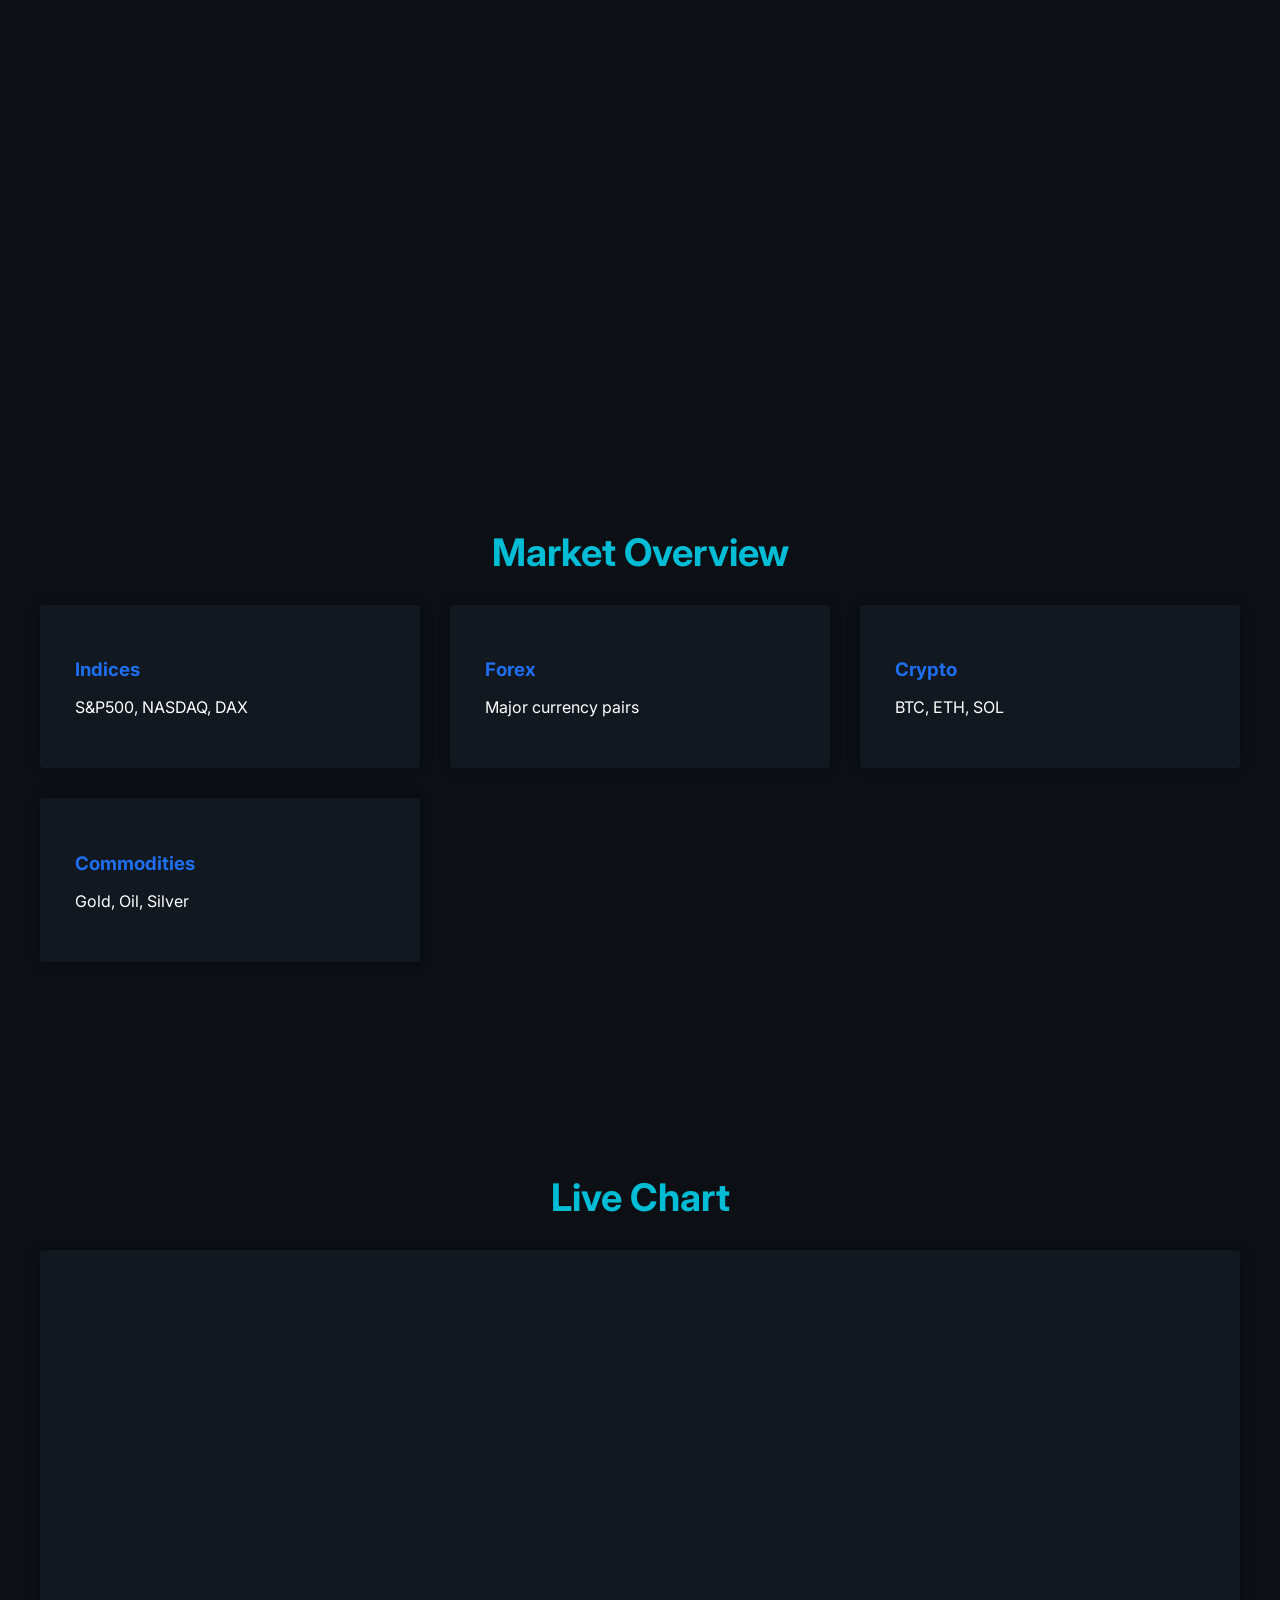
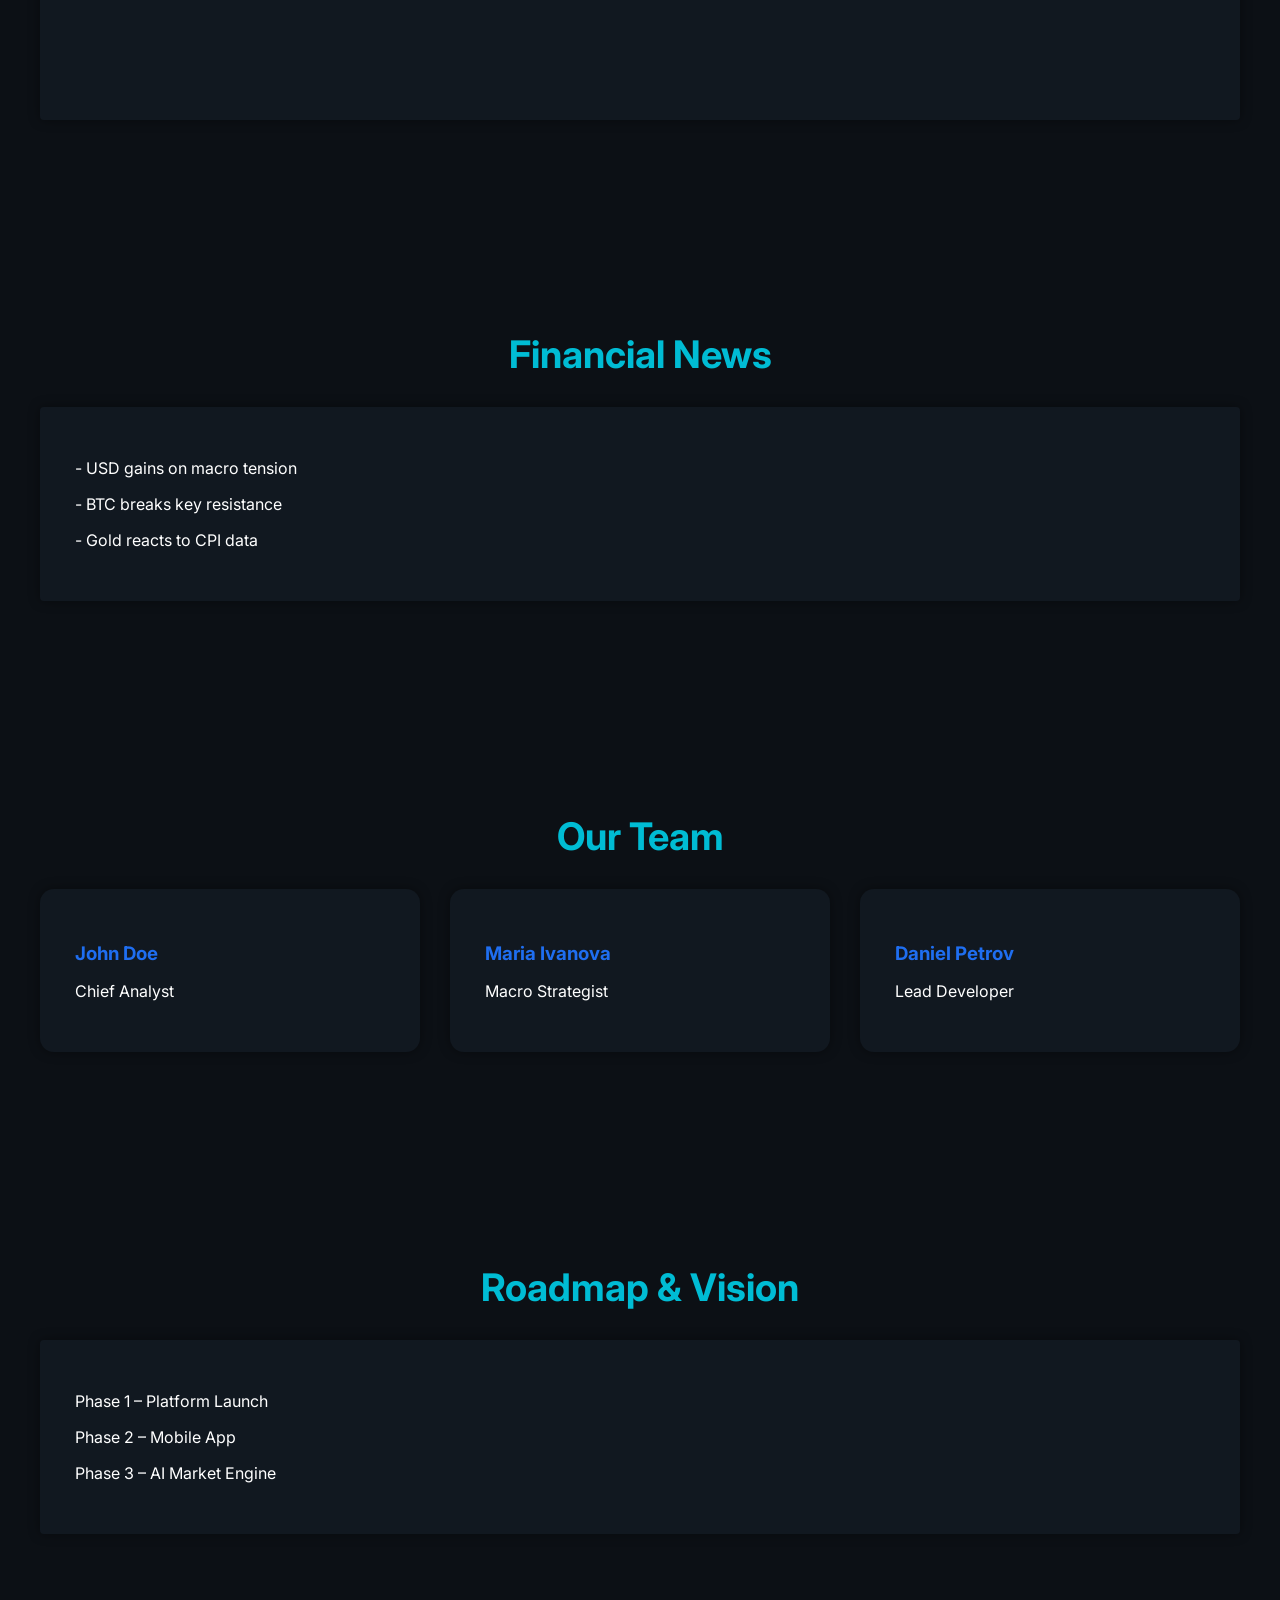
==== commit df9b34b0: "Update index.html" ====
--- a/index.html
+++ b/index.html
@@ -847,9 +847,18 @@
 </script>
 
 <!-- TAB WRAPPERS -->
-<div id="homeTab"></div>
-<div id="dashboardTab" style="display:none;"></div>
-<div id="signalsTab" style="display:none;"></div>
+<div id="homeTab">
+  <!-- HOME CONTENT MOVED HERE -->
+  <section class="hero">WELCOME TO ATLANTIS TRADE GROUP</section>
+</div>
+<div id="dashboardTab" style="display:none;">
+  <!-- DASHBOARD CONTENT MOVED HERE -->
+  <section id="pro-dashboard">DASHBOARD AREA</section>
+" style="display:none;"></div>
+<div id="signalsTab" style="display:none;">
+  <!-- SIGNALS CONTENT MOVED HERE -->
+  <section id="pro-signals">SIGNALS AREA</section>
+" style="display:none;"></div>
 <div id="videosTab" style="display:none;"></div>
 <div id="reportsTab" style="display:none;"></div>
 <div id="learningTab" style="display:none;"></div>
@@ -857,6 +866,3 @@
 
 </body>
 </html>
-
-
-
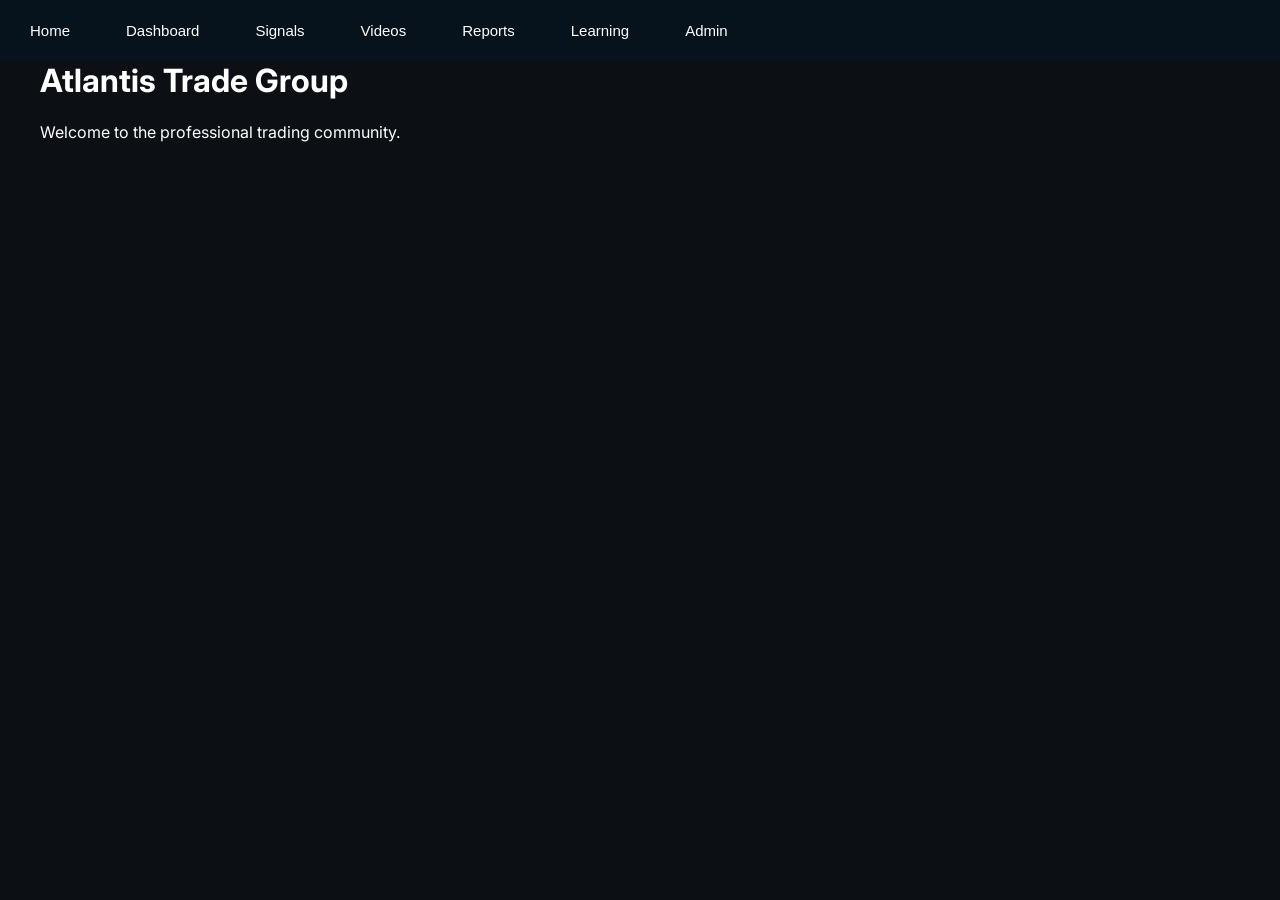
==== commit 948107cc: "Update index.html" ====
--- a/index.html
+++ b/index.html
@@ -2,867 +2,78 @@
 <!DOCTYPE html>
 <html lang="en">
 <head>
-  <meta charset="UTF-8" />
-  <meta name="viewport" content="width=device-width, initial-scale=1.0" />
-  <title>Atlantis Trade Group</title>
-  <link rel="preconnect" href="https://fonts.googleapis.com">
-  <link rel="preconnect" href="https://fonts.gstatic.com" crossorigin>
-  <link href="https://fonts.googleapis.com/css2?family=Inter:wght@200;300;400;600;700&display=swap" rel="stylesheet">
-  <style>
-    body { margin:0; font-family: 'Inter', sans-serif; background:#0c1015; color:white; }
-
-    /* Atlantis Style — Premium Dark Blue + Aqua */
-    :root {
-      --primary:#00bcd4;
-      --secondary:#072f49;
-      --accent:#1f6ef0;
-      --bg-dark:#0c1015;
-      --bg-card:#111820;
-      --text-light:#d0d3d6;
-    }
-
-    header { padding:20px 40px; display:flex; justify-content:space-between; align-items:center; background:var(--secondary); }
-    header .logo { font-size:26px; font-weight:700; letter-spacing:1px; color:var(--primary); }
-    nav a { margin-left:25px; text-decoration:none; color:white; font-size:15px; transition:0.2s; }
-    nav a:hover { color:var(--primary); }
-
-    .hero { padding:150px 40px; text-align:center; background:linear-gradient(to bottom right, #031a28, #062e44); }
-    .hero h1 { font-size:54px; margin-bottom:20px; color:var(--primary); }
-    .hero p { font-size:18px; max-width:700px; margin:0 auto; color:var(--text-light); }
-
-    .section { padding:90px 40px; max-width:1200px; margin:auto; }
-    .section h2 { font-size:38px; margin-bottom:30px; text-align:center; color:var(--primary); }
-
-    .cards { display:grid; grid-template-columns:repeat(auto-fit, minmax(280px, 1fr)); gap:30px; }
-    .card { background:var(--bg-card); padding:35px; border-radius:14px; box-shadow:0 0 12px rgba(0,0,0,0.4); transition:0.25s; }
-    .card:hover { transform:translateY(-6px); box-shadow:0 6px 18px rgba(0,0,0,0.6); }
-    .card h3 { margin-bottom:10px; color:var(--accent); }
-
-    footer { margin-top:80px; text-align:center; padding:40px; background:#05080c; color:#7e8b96; font-size:14px; }
-
-    a.cta-btn { padding:15px 35px; background:var(--accent); border-radius:10px; color:white; text-decoration:none; font-size:18px; display:inline-block; margin-top:20px; transition:0.2s; }
-    a.cta-btn:hover { background:var(--primary); }
-    /* Fade-in animations */
-  .fade-in { opacity:0; transform:translateY(25px); transition:1s ease; }
-  .visible { opacity:1 !important; transform:translateY(0) !important; }
-  /* Responsive Layout */
-  @media (max-width: 900px) {
-    header { flex-direction:column; gap:15px; }
-    nav a { margin-left:15px; }
-    .cards { grid-template-columns:1fr; }
-    .section { padding:60px 20px; }
-    .hero h1 { font-size:38px; }
-  }
-  @media (max-width: 600px) {
-    header { padding:15px 20px; }
-    .hero { padding:100px 20px; }
-    .hero h1 { font-size:32px; }
-    .hero p { font-size:16px; }
-    aside { display:none !important; }
-    #pro-dashboard div[style*="flex:1"] { padding:20px !important; }
-  }
+<meta charset="UTF-8" />
+<meta name="viewport" content="width=device-width, initial-scale=1.0" />
+<title>Atlantis Trade Group</title>
+<link rel="stylesheet" href="https://fonts.googleapis.com/css2?family=Inter:wght@300;400;600;700&display=swap">
+<style>
+body{margin:0;font-family:'Inter',sans-serif;background:#0c1015;color:white;}
+:root{--primary:#00bcd4;--secondary:#072f49;--accent:#1f6ef0;--bg-card:#111820;--text-light:#d0d3d6;}
+.tabBtn{cursor:pointer;padding:10px 18px;background:none;color:white;border:none;font-size:15px;}
+.section{padding:40px;max-width:1200px;margin:auto;}
+.card{background:var(--bg-card);padding:25px;border-radius:12px;margin-bottom:20px;}
 </style>
 </head>
 <body>
-  <header>
-    <div class="logo"><img src="/mnt/data/A_logo_design_for_Atlantis_Trade_Group_is_displaye.png" alt="Atlantis Trade Group" style="height:50px;"></div>
-    <nav>
-      <a href="#about">About Us</a>
-      <a href="#videos">Webinars & Videos</a>
-      <a href="#plans">Plans</a>
-      <a href="#contact">Contact</a>
-    </nav>
-  </header>
 
-  <section class="hero">
-    <h1 style="font-weight:700; letter-spacing:1px;">Atlantis Trade Group</h1>
-    <p style="font-size:20px; max-width:750px;">A private trading circle focused on long‑term consistency, disciplined growth, and professional market education.</p>
-    <div style="margin-top:35px;">
-      <a href="#plans" class="cta-btn" style="margin-right:15px;">Join Now</a>
-      <a href="#about" class="cta-btn" style="background:transparent; border:2px solid var(--primary);">Learn More</a>
-    </div>
-  </section>
-
-<!-- PROFESSIONAL MEMBERSHIP PLANS -->
-<section id="plans" class="section">
-  <h2>Professional Membership Plans</h2>
-  <div class="cards" style="gap:30px;">
-
-    <!-- MONTHLY PLAN -->
-    <div class="card" style="border-radius:4px; box-shadow:0 4px 14px rgba(0,0,0,0.35);">
-      <h3 style="color:var(--primary); font-size:22px;">Monthly Access</h3>
-      <p style="color:var(--text-light);">Full access renewed every 30 days.</p>
-      <h3 style="margin-top:15px; font-size:26px; color:white;">119€</h3>
-      <ul style="margin-top:20px; line-height:1.8; color:var(--text-light);">
-        <li>Daily Market Videos</li>
-        <li>Weekly Macro Reports</li>
-        <li>Trading Lessons Library</li>
-        <li>Members Community</li>
-      </ul>
-      <a href="#" class="cta-btn" style="margin-top:25px; display:inline-block;">Subscribe Monthly</a></a>
-    </div>
-
-    <!-- QUARTERLY PLAN -->
-    <div class="card" style="border-radius:4px; box-shadow:0 4px 14px rgba(0,0,0,0.35);">
-      <h3 style="color:var(--primary); font-size:22px;">Quarterly Access</h3>
-      <p style="color:var(--text-light);">Best for commitment and steady growth.</p>
-      <h3 style="margin-top:15px; font-size:26px; color:white;">300€</h3>
-      <ul style="margin-top:20px; line-height:1.8; color:var(--text-light);">
-        <li>Everything in Monthly</li>
-        <li>Exclusive Quarterly Workshops</li>
-        <li>Priority Support</li>
-      </ul>
-      <a href="#" class="cta-btn" style="margin-top:25px; display:inline-block;">Subscribe Quarterly</a></a>
-    </div>
-
-    <!-- ANNUAL PLAN -->
-    <div class="card" style="border-radius:4px; box-shadow:0 4px 14px rgba(0,0,0,0.35);">
-      <h3 style="color:var(--primary); font-size:22px;">Annual Access</h3>
-      <p style="color:var(--text-light);">Best value for long-term traders.</p>
-      <h3 style="margin-top:15px; font-size:26px; color:white;">999€</h3>
-      <ul style="margin-top:20px; line-height:1.8; color:var(--text-light);">
-        <li>Everything in Quarterly</li>
-        <li>Annual Deep-Dive Seminars</li>
-        <li>Early Access to New Modules</li>
-      </ul>
-      <a href="#" class="cta-btn" style="margin-top:25px; display:inline-block;">Subscribe Annually</a></a>
-    </div>
-
-  </div>
-</section>
-
-<!-- DAILY LEARNING / VIDEOS -->
-<section id="videos" class="section">
-  <h2>Daily Learning Center</h2>
-  <div class="cards" style="gap:28px;">
-    <div class="card" style="border-radius:4px;">
-      <h3>Daily Market Video</h3>
-      <p>A concise institutional-level breakdown published every morning.</p>
-    </div>
-    <div class="card" style="border-radius:4px;">
-      <h3>Core Concepts</h3>
-      <p>Structured lessons explaining market structure, liquidity and macro drivers.</p>
-    </div>
-    <div class="card" style="border-radius:4px;">
-      <h3>Trade Review Sessions</h3>
-      <p>Detailed reviews of executed setups with commentary and reasoning.</p>
-    </div>
-  </div>
-</section>
-
-<!-- WHY CHOOSE US SECTION -->
-<section id="why" class="section">
-  <h2>Why Choose Atlantis Trade Group</h2>
-  <div class="cards">
-    <div class="card"><h3>Professional Guidance</h3><p>Our analysts provide structured, long‑term trading insights grounded in clarity and discipline.</p></div>
-    <div class="card"><h3>Institutional Standards</h3><p>We follow a sober, premium approach focused on knowledge, consistency, and responsible growth.</p></div>
-    <div class="card"><h3>Clear Learning Path</h3><p>Well‑defined programs designed to elevate your skills with a stable and methodical framework.</p></div>
-  </div>
-</section>
-
-<section id="about" class="section">
-    <h2>About Us</h2>
-    <p>Atlantis Trade Group is a global trading community offering professional analysis, webinars, tools and trading education for all levels of investors.</p>
-  </section>
-
-  <section id="videos" class="section">
-    <h2>Webinars & Videos</h2>
-    <div class="cards">
-      <div class="card"><h3>Market Overview</h3><p>Weekly market breakdowns and insights.</p></div>
-      <div class="card"><h3>Live Sessions</h3><p>Live educational streaming for members.</p></div>
-      <div class="card"><h3>Strategy Videos</h3><p>Learn technical and fundamental strategies.</p></div>
-    </div>
-  </section>
-
-  <section id="plans" class="section">
-    <h2>Membership Plans</h2>
-    <div class="cards">
-      <div class="card"><h3>Monthly</h3><p>Access to webinars, videos and community.</p></div>
-      <div class="card"><h3>Quarterly</h3><p>Save more with our 3‑month plan.</p></div>
-      <div class="card"><h3>Annual</h3><p>Full access for 12 months with best pricing.</p></div>
-    </div>
-  </section>
-
-  <section id="contact" class="section">
-    <h2>Contact Us</h2>
-    <p>Email: support@atlantistradegroup.com</p>
-  </section>
-
-  <footer style="background:#0a0f14; padding:60px 40px; text-align:left; color:var(--text-light);">
-  <div style="max-width:1200px; margin:auto; display:grid; grid-template-columns:repeat(auto-fit, minmax(230px, 1fr)); gap:40px;">
-
-    <div>
-      <h3 style="color:white; margin-bottom:18px; font-size:18px;">Company</h3>
-      <p><a href="#about" style="color:var(--text-light); text-decoration:none;">About Us</a></p>
-      <p><a href="#why" style="color:var(--text-light); text-decoration:none;">Why Atlantis</a></p>
-      <p><a href="#videos" style="color:var(--text-light); text-decoration:none;">Learning Center</a></p>
-    </div>
-
-    <div>
-      <h3 style="color:white; margin-bottom:18px; font-size:18px;">Membership</h3>
-      <p><a href="#plans" style="color:var(--text-light); text-decoration:none;">Plans</a></p>
-      <p><a href="#members" style="color:var(--text-light); text-decoration:none;">Members Area</a></p>
-      <p><a href="#" style="color:var(--text-light); text-decoration:none;">Login</a></p>
-    </div>
-
-    <div>
-      <h3 style="color:white; margin-bottom:18px; font-size:18px;">Resources</h3>
-      <p><a href="#recaps" style="color:var(--text-light); text-decoration:none;">Market Recaps</a></p>
-      <p><a href="#feedback" style="color:var(--text-light); text-decoration:none;">Feedback</a></p>
-      <p><a href="#videos" style="color:var(--text-light); text-decoration:none;">Daily Videos</a></p>
-    </div>
-
-    <div>
-      <h3 style="color:white; margin-bottom:18px; font-size:18px;">Legal</h3>
-      <p><a href="#" style="color:var(--text-light); text-decoration:none;">Terms & Conditions</a></p>
-      <p><a href="#" style="color:var(--text-light); text-decoration:none;">Privacy Policy</a></p>
-      <p><a href="#" style="color:var(--text-light); text-decoration:none;">Cookies</a></p>
-    </div>
-
-  </div>
-
-  <div style="text-align:center; margin-top:50px; padding-top:30px; border-top:1px solid #1a252f; color:#7e8b96; font-size:14px;">
-    © 2025 Atlantis Trade Group — All Rights Reserved
-  </div>
-</footer>
-
-<!-- FEEDBACK SECTION -->
-<section id="feedback" class="section">
-  <h2>Feedback</h2>
-  <div class="cards">
-    <div class="card"><h3>John M.</h3><p>“Best trading community I’ve ever joined.”</p></div>
-    <div class="card"><h3>Sarah K.</h3><p>“Their webinars helped me level up fast.”</p></div>
-    <div class="card"><h3>Michael T.</h3><p>“Clear strategies, great mentors, 10/10.”</p></div>
-  </div>
-</section>
-
-<!-- MEMBERS SECTION -->
-<section id="members" class="section">
-  <h2>Members Area</h2>
-  <p>Exclusive content for Atlantis Trade Group subscribers. Daily updates, premium videos, live market signals, and community access.</p>
-  <div class="cards">
-    <div class="card"><h3>Premium Videos</h3><p>Access advanced trading lessons and market breakdowns.</p></div>
-    <div class="card"><h3>Trading Signals</h3><p>Daily signals and trade setups from experts.</p></div>
-    <div class="card"><h3>Private Community</h3><p>Chat with traders worldwide, share ideas, and grow together.</p></div>
-  </div>
-</section>
-
-<!-- CALL TO ACTION -->
-<section class="section" style="text-align:center;">
-  <h2>Join Atlantis Trade Group Today</h2>
-  <p>Access all premium tools, webinars, and market analysis with one subscription.</p>
-  <a href="#plans" style="padding:15px 35px; background:#1f6ef0; border-radius:8px; color:white; text-decoration:none; font-size:18px; display:inline-block; margin-top:15px;">View Plans</a>
-</section>
-
-  <!-- FULL STRUCTURE like Tenet Trade Group -->
-  <section id="recaps" class="section">
-    <h2>Market Recaps</h2>
-    <div class="cards">
-      <div class="card"><h3>Weekly Recap</h3><p>Latest market movements and analysis.</p></div>
-      <div class="card"><h3>Crypto Recap</h3><p>Overview of major cryptocurrencies and trends.</p></div>
-      <div class="card"><h3>Forex Recap</h3><p>Top forex events of the week.</p></div>
-    </div>
-  </section>
-
-  <section id="partners" class="section">
-    <h2>Our Partners</h2>
-    <div class="cards">
-      <div class="card"><h3>Partner 1</h3><p>Trusted financial partner.</p></div>
-      <div class="card"><h3>Partner 2</h3><p>Global trading provider.</p></div>
-      <div class="card"><h3>Partner 3</h3><p>Education & analytics.</p></div>
-    </div>
-  </section>
-
-  <section id="faq" class="section">
-    <h2>FAQ</h2>
-    <div class="card"><h3>What is Atlantis Trade Group?</h3><p>A global investor & trading community.</p></div>
-    <div class="card"><h3>How do I join?</h3><p>Choose a plan and access all content.</p></div>
-    <div class="card"><h3>Do plans auto‑renew?</h3><p>Yes, unless cancelled.</p></div>
-  </section>
-
-  <footer>
-    © 2025 Atlantis Trade Group — All Rights Reserved<br>
-    Terms & Conditions • Privacy Policy • Cookies
-  </footer>
-  <script>
-    const observer = new IntersectionObserver(entries => {
-      entries.forEach(entry => {
-        if (entry.isIntersecting) entry.target.classList.add('visible');
-      });
-    }, { threshold: 0.2 });
-
-    document.querySelectorAll('section, .card, h2').forEach(el => {
-      el.classList.add('fade-in');
-      observer.observe(el);
-    });
-  </script>
-  
-  <!-- TOP BAR -->
-  <div style="position:fixed; top:0; left:0; width:100%; background:#06141d; padding:8px 20px; text-align:center; color:var(--text-light); font-size:14px; z-index:999; border-bottom:1px solid #0f2431;">
-    Atlantis Trade Group — Professional Trading Circle
-  </div>
-
-  <!-- PAYMENT BUTTONS SECTION -->
-  <section class="section" id="payment-options">
-    <h2>Secure Payment Options</h2>
-    <div class="cards" style="gap:20px; text-align:center;">
-      <div class="card" style="border-radius:4px;">
-        <h3>Pay with Stripe</h3>
-        <a class="cta-btn" href="#">Stripe Checkout</a>
-      <!-- Stripe Integration -->
-      <script src="https://js.stripe.com/v3/"></script>
-      <script>
-        const stripe = Stripe('pk_test_your_public_key_here');
-        function stripeCheckout(plan){
-          fetch('/create-checkout-session?plan='+plan)
-            .then(res=>res.json())
-            .then(data=> stripe.redirectToCheckout({ sessionId: data.sessionId }));
-        }
-      </script></a>
-      </div>
-      <div class="card" style="border-radius:4px;">
-        <h3>Pay with PayPal</h3>
-        <a class="cta-btn" href="#">PayPal</a>
-      </div>
-      <div class="card" style="border-radius:4px;">
-        <h3>Pay with Crypto</h3>
-        <a class="cta-btn" href="#">USDT / BTC / ETH</a>
-      </div>
-    </div>
-  </section>
-
-  <!-- CHECKOUT PAGE MOCKUP -->
-  <section class="section" id="checkout">
-    <h2>Checkout</h2>
-    <div class="card" style="border-radius:4px; max-width:600px; margin:auto;">
-      <h3 style="color:white;">Complete Your Purchase</h3>
-      <p>Select your plan and enter your payment details securely.</p>
-      <a href="#" class="cta-btn" style="margin-top:20px;">Proceed to Payment</a>
-    </div>
-  </section>
-
-  <!-- LOGIN / REGISTER -->
-  <section class="section" id="login">
-    <h2>Member Login (Simulated Auth) (Role-Based Access)</h2>
-    <div class="card" style="border-radius:4px; max-width:500px; margin:auto;">
-      <p>Email:</p>
-      <input type="email" style="width:100%; padding:12px; border-radius:4px; border:none; margin-bottom:10px;">
-      <p>Password:</p>
-      <input type="password" style="width:100%; padding:12px; border-radius:4px; border:none; margin-bottom:20px;">
-      <a class="cta-btn" href="#">Login</a>
-      <p style="margin-top:15px; color:var(--text-light);">Don’t have an account? <a href="#register" style="color:var(--primary);">Register</a></p>
-    </div>
-  </section>
-
-  <section class="section" id="register">
-    <h2>Create an Account</h2>
-    <div class="card" style="border-radius:4px; max-width:500px; margin:auto;">
-      <p>Email:</p>
-      <input type="email" style="width:100%; padding:12px; border-radius:4px; border:none; margin-bottom:10px;">
-      <p>Password:</p>
-      <input type="password" style="width:100%; padding:12px; border-radius:4px; border:none; margin-bottom:10px;">
-      <p>Confirm Password:</p>
-      <input type="password" style="width:100%; padding:12px; border-radius:4px; border:none; margin-bottom:20px;">
-      <a class="cta-btn" href="#">Register</a>
-    </div>
-  </section>
-
-  <!-- TERMS & PRIVACY PAGES -->
-  <section class="section" id="terms">
-    <h2>Terms & Conditions</h2>
-    <div class="card" style="border-radius:4px;">
-      <p style="line-height:1.8;">These terms govern the use of Atlantis Trade Group’s services…</p>
-    </div>
-  </section>
-
-  <section class="section" id="privacy">
-    <h2>Privacy Policy</h2>
-    <div class="card" style="border-radius:4px;">
-      <p style="line-height:1.8;">We value your privacy and protect your data according to EU GDPR…</p>
-    </div>
-  </section>
-
-  <!-- DARK MODE VARIANT -->
-  <style>
-    body.dark-mode { background:#050709; color:#d9d9d9; }
-    body.dark-mode .card { background:#0b0f14; }
-    body.dark-mode header { background:#020507; }
-  </style>
-  <script>
-    function toggleDarkMode() {
-      document.body.classList.toggle('dark-mode');
-    }
-  </script>
-
-  <button onclick="toggleDarkMode()" style="position:fixed; bottom:20px; right:20px; background:var(--primary); padding:10px 18px; border:none; border-radius:6px; cursor:pointer; color:white; z-index:999;">Dark Mode</button>
-
-
-
-  <!-- DASHBOARD PRO SECTION -->
-  <section id="dashboard" class="section">
-    <h2>Member Dashboard</h2>
-    <div class="cards" style="gap:25px;">
-
-      <!-- DAILY VIDEO MODULE -->
-      <div class="card" style="border-radius:4px; box-shadow:0 3px 12px rgba(0,0,0,0.3);">
-        <h3 style="color:var(--primary);">Daily Market Video</h3>
-        <p>Watch today's professional market briefing.</p>
-        <a href="#" class="cta-btn" style="margin-top:12px;">Watch Now</a>
-      </div>
-
-      <!-- SIGNALS MODULE -->
-      <div class="card" style="border-radius:4px; box-shadow:0 3px 12px rgba(0,0,0,0.3);">
-        <h3 style="color:var(--primary);">Daily Signals</h3>
-        <p>Institutional-grade setups published daily.</p>
-        <a href="#pro-signals" class="cta-btn" style="margin-top:12px;">View Signals</a>
-      </div>
-      <div class="card" style="border-radius:4px; box-shadow:0 3px 12px rgba(0,0,0,0.3);">
-        <h3 style="color:var(--primary);">Daily Signals</h3>
-        <p>Institutional-grade setups published daily.</p>
-        <a href="#" class="cta-btn" style="margin-top:12px;">View Signals</a>
-      </div>
-
-      <!-- REPORTS MODULE -->
-      <div class="card" style="border-radius:4px; box-shadow:0 3px 12px rgba(0,0,0,0.3);">
-        <h3 style="color:var(--primary);">Macro Reports</h3>
-        <p>Weekly macroeconomic analysis and key levels.</p>
-        <a href="#" class="cta-btn" style="margin-top:12px;">Open Reports</a>
-      </div>
-
-      <!-- EDUCATION MODULE -->
-      <div class="card" style="border-radius:4px; box-shadow:0 3px 12px rgba(0,0,0,0.3);">
-        <h3 style="color:var(--primary);">Education Library</h3>
-        <p>Full archive of lessons and structured programs.</p>
-        <a href="#" class="cta-btn" style="margin-top:12px;">Enter Library</a>
-      </div>
-
-      <!-- COMMUNITY MODULE -->
-      <div class="card" style="border-radius:4px; box-shadow:0 3px 12px rgba(0,0,0,0.3);">
-        <h3 style="color:var(--primary);">Community Chat</h3>
-        <p>Collaborate with traders from around the world.</p>
-        <a href="#" class="cta-btn" style="margin-top:12px;">Join Chat</a>
-      </div>
-
-      <!-- ACCOUNT SETTINGS MODULE -->
-      <div class="card" style="border-radius:4px; box-shadow:0 3px 12px rgba(0,0,0,0.3);">
-        <h3 style="color:var(--primary);">Account Settings</h3>
-        <p>Manage your profile, billing, and preferences.</p>
-        <a href="#" class="cta-btn" style="margin-top:12px;">Manage Account</a>
-      </div>
-
-    </div>
-  </section>
-
-
-
-  <!-- FULL APP-STYLE DASHBOARD WITH SIDEBAR -->
-  <section id="pro-dashboard" class="section" style="padding:0; max-width:100%;">
-
-    <div style="display:flex; min-height:90vh; background:#0c1015;">
-
-      <!-- SIDEBAR -->
-      <aside style="width:250px; background:#07131c; padding:30px 20px; border-right:1px solid #0f1f2b; position:sticky; top:0; height:100vh;">
-        <h2 style="color:var(--primary); margin-bottom:30px; font-size:22px;">ATG Panel</h2>
-        <nav style="display:flex; flex-direction:column; gap:15px;">
-          <a href="#pro-home" style="color:white; text-decoration:none;">Dashboard Home</a>
-          <a href="#pro-signals" style="color:white; text-decoration:none;">Signals</a>
-          <a href="#pro-videos" style="color:white; text-decoration:none;">Videos</a>
-          <a href="#pro-reports" style="color:white; text-decoration:none;">Reports</a>
-          <a href="#pro-learning" style="color:white; text-decoration:none;">Learning Center</a>
-          <a href="#pro-community" style="color:white; text-decoration:none;">Community</a>
-          <a href="#pro-billing" style="color:white; text-decoration:none;">Billing</a>
-          <a href="#pro-settings" style="color:white; text-decoration:none;">Settings</a>
-        </nav>
-      </aside>
-
-      <!-- DASHBOARD CONTENT AREA -->
-      <div style="flex:1; padding:40px;">
-
-        <!-- DASHBOARD HOME -->
-        <div id="pro-home" class="fade-in visible">
-          <h2 style="color:var(--primary);">Dashboard Overview</h2>
-          <p>Welcome to your professional trading dashboard.</p>
-        </div>
-
-        <!-- SIGNALS DETAILS PAGE MOCKUP -->
-        <div id="pro-signals" class="fade-in" style="margin-top:60px;">
-          <h2 style="color:var(--primary);">Signals</h2>
-
-          <!-- TYPE A: CARD-BASED SIGNAL -->
-          <h3 style="margin-top:25px; color:white;">Card-Based Signal</h3>
-          <div class="card" style="border-radius:4px; margin-top:15px;">
-            <h3 style="color:var(--accent);">GBP/USD – Short Setup</h3>
-            <p><strong>Entry:</strong> 1.2730</p>
-            <p><strong>Stop Loss:</strong> 1.2765</p>
-            <p><strong>Take Profit:</strong> 1.2660</p>
-            <p><strong>Comment:</strong> Liquidity grab above H1 premium range.</p>
-          </div>
-
-          <!-- TYPE B: TABLE-BASED SIGNAL -->
-          <h3 style="margin-top:40px; color:white;">Institutional Table Format</h3>
-          <table style="width:100%; margin-top:10px; background:#111820; border-collapse:collapse;">
-            <tr style="background:#1a2633; color:white;">
-              <th style="padding:10px; border:1px solid #0f1f2b;">Pair</th>
-              <th style="padding:10px; border:1px solid #0f1f2b;">Direction</th>
-              <th style="padding:10px; border:1px solid #0f1f2b;">Entry</th>
-              <th style="padding:10px; border:1px solid #0f1f2b;">SL</th>
-              <th style="padding:10px; border:1px solid #0f1f2b;">TP</th>
-              <th style="padding:10px; border:1px solid #0f1f2b;">Notes</th>
-            </tr>
-            <tr style="color:var(--text-light);">
-              <td style="padding:10px; border:1px solid #0f1f2b;">XAU/USD</td>
-              <td style="padding:10px; border:1px solid #0f1f2b;">Long</td>
-              <td style="padding:10px; border:1px solid #0f1f2b;">2321.50</td>
-              <td style="padding:10px; border:1px solid #0f1f2b;">2314.00</td>
-              <td style="padding:10px; border:1px solid #0f1f2b;">2335.00</td>
-              <td style="padding:10px; border:1px solid #0f1f2b;">NY Session liquidity tap</td>
-            </tr>
-          </table>
-
-          <!-- TYPE C: ADVANCED TECHNICAL SIGNAL -->
-          <h3 style="margin-top:40px; color:white;">Advanced Technical Breakdown</h3>
-          <div class="card" style="border-radius:4px; margin-top:15px;">
-            <h3 style="color:var(--accent);">USD/JPY – Institutional Breakdown</h3>
-            <p><strong>Bias:</strong> Bullish – aligned with D1 liquidity engineering</p>
-            <p><strong>Execution Model:</strong> FVG + Liquidity Sweep</p>
-            <p><strong>Entry Zone:</strong> 148.90 – 149.10</p>
-            <p><strong>Key Levels:</strong> 147.80 (discount), 150.20 (premium target)</p>
-            <p><strong>Market Structure:</strong> H4 bullish BOS + clean inefficiency below</p>
-            <div style="margin-top:15px; width:100%; height:220px; background:#1f2d3a; display:flex; align-items:center; justify-content:center; color:#7e8b96;">
-              (Chart Screenshot Placeholder)
-            </div>
-          </div>
-        </div>
-        </div>
-
-        <!-- VIDEO PLAYER MOCKUP -->
-        <div id="pro-videos" class="fade-in" style="margin-top:60px;">
-          <h2 style="color:var(--primary);">Daily Video Player</h2>
-          <div class="card" style="border-radius:4px; margin-top:20px;">
-            <div style="width:100%; height:300px; background:#1a1f25; display:flex; justify-content:center; align-items:center; color:#777;"><video controls style="width:100%; height:100%; border-radius:4px; background:#000;">
-  <source src="/videos/daily-briefing.mp4" type="video/mp4">
-  Your browser does not support HTML5 video.
-</video></div>
-          </div>
-        </div>
-
-        <!-- REPORT PAGE MOCKUP -->
-        <div id="pro-reports" class="fade-in" style="margin-top:60px;">
-          <h2 style="color:var(--primary);">Macro Reports</h2>
-          <div class="card" style="border-radius:4px; margin-top:20px;">
-            <h3>Weekly Institutional Report</h3>
-            <p>Macro analysis, liquidity levels, correlations, and sentiment.</p>
-          </div>
-        </div>
-
-        <!-- LEARNING MODULE -->
-        <div id="pro-learning" class="fade-in" style="margin-top:60px;">
-          <h2 style="color:var(--primary);">Learning Center</h2>
-          <div class="card" style="border-radius:4px; margin-top:20px;">
-            <h3>Foundational Course</h3>
-            <p>Market structure, liquidity cycles, institutional logic.</p>
-          </div>
-        </div>
-
-        <!-- COMMUNITY MOCKUP -->
-        <div id="pro-community" class="fade-in" style="margin-top:60px;">
-          <h2 style="color:var(--primary);">Community Chat</h2>
-          <div class="card" style="border-radius:4px; margin-top:20px;">
-            <p>Chat interface placeholder for members discussion.</p>
-          </div>
-        </div>
-
-        <!-- BILLING MOCKUP -->
-        <div id="pro-billing" class="fade-in" style="margin-top:60px;">
-          <h2 style="color:var(--primary);">Billing</h2>
-          <div class="card" style="border-radius:4px; margin-top:20px;">
-            <p>Current Plan: <strong>Monthly – 119€</strong></p>
-            <a href="#" class="cta-btn" style="margin-top:15px;">Update Payment Method</a>
-          </div>
-        </div>
-
-        <!-- SETTINGS MOCKUP -->
-        <div id="pro-settings" class="fade-in" style="margin-top:60px;">
-          <h2 style="color:var(--primary);">Account Settings</h2>
-          <div class="card" style="border-radius:4px; margin-top:20px;">
-            <p>Name:</p>
-            <input type="text" style="width:100%; padding:12px; margin-bottom:10px;">
-            <p>Email:</p>
-            <input type="email" style="width:100%; padding:12px; margin-bottom:10px;">
-            <a href="#" class="cta-btn" style="margin-top:15px;">Save Changes</a>
-          </div>
-        </div>
-
-      </div>
-    </div>
-  </section>
-
-
-
-  <!-- TELEGRAM STYLE CHAT WIDGET -->
-  <div id="telegramChat" style="position:fixed; bottom:20px; left:20px; width:320px; height:420px; background:#0e1621; border:1px solid #1f2d3a; border-radius:8px; display:none; flex-direction:column; z-index:9999; box-shadow:0 4px 18px rgba(0,0,0,0.5);">
-    <div style="padding:12px; background:#17212b; border-bottom:1px solid #1f2d3a; color:white; font-weight:600;">ATG Support (Telegram Style)</div>
-    <div style="flex:1; padding:12px; overflow-y:auto; color:#cbd3da; font-size:14px;">
-      <p><strong>ATG Bot:</strong> Hello! How can we assist you today?</p>
-    </div>
-    <div style="padding:12px; border-top:1px solid #1f2d3a; display:flex; gap:6px;">
-      <input id="tgInput" type="text" placeholder="Type a message..." style="flex:1; padding:10px; border-radius:6px; border:none; background:#1f2d3a; color:white;">
-      <button onclick="sendTG()" style="background:var(--primary); border:none; padding:10px 14px; border-radius:6px; color:white; cursor:pointer;">Send</button>
-    </div>
-  </div>
-
-  <button onclick="toggleTG()" style="position:fixed; bottom:20px; left:20px; background:var(--accent); padding:12px 18px; border:none; border-radius:50%; color:white; cursor:pointer; z-index:9999;">💬</button>
-
-  <script>
-    function toggleTG(){
-      const box = document.getElementById('telegramChat');
-      box.style.display = box.style.display === 'flex' ? 'none' : 'flex';
-    }
-    function sendTG(){
-      let input = document.getElementById('tgInput');
-      if(input.value.trim() === '') return;
-      const box = document.querySelector('#telegramChat div[style*="overflow-y"]');
-      box.innerHTML += `<p><strong>You:</strong> ${input.value}</p>`;
-      input.value = '';
-    }
-  </script>
-
-  <!-- CHATGPT STYLE AI ASSISTANT -->
-  <div id="aiChat" style="position:fixed; bottom:20px; right:20px; width:360px; height:500px; background:#0d1117; border:1px solid #1a2633; border-radius:8px; display:none; flex-direction:column; z-index:9999; box-shadow:0 4px 18px rgba(0,0,0,0.5);">
-    <div style="padding:12px; background:#131a22; border-bottom:1px solid #1a2633; color:white; font-weight:600;">ATG AI Assistant</div>
-    <div id="aiMessages" style="flex:1; padding:12px; overflow-y:auto; color:#d1d5da; font-size:14px;">
-      <p><strong>AI:</strong> Hello! I'm the Atlantis Trade Group assistant. Ask me anything about trading, memberships, or the dashboard.</p>
-    </div>
-    <div style="padding:12px; border-top:1px solid #1a2633; display:flex; gap:6px;">
-      <input id="aiInput" type="text" placeholder="Ask me something..." style="flex:1; padding:10px; border-radius:6px; border:none; background:#1a2633; color:white;">
-      <button onclick="sendAI()" style="background:var(--primary); border:none; padding:10px 14px; border-radius:6px; color:white; cursor:pointer;">Ask</button>
-    </div>
-  </div>
-
-  <button onclick="toggleAI()" style="position:fixed; bottom:20px; right:20px; background:var(--primary); padding:12px 18px; border:none; border-radius:50%; color:white; cursor:pointer; z-index:9999;">🤖</button>
-
-  <script>
-    function toggleAI(){
-      const box = document.getElementById('aiChat');
-      box.style.display = box.style.display === 'flex' ? 'none' : 'flex';
-    }
-    function sendAI(){
-      let input = document.getElementById('aiInput');
-      if(input.value.trim() === '') return;
-      const box = document.getElementById('aiMessages');
-      box.innerHTML += `<p><strong>You:</strong> ${input.value}</p>`;
-      setTimeout(()=>{
-        box.innerHTML += `<p><strong>AI:</strong> I understand. As an AI placeholder, I can answer pre-scripted responses. The real version will connect to ChatGPT's API.</p>`;
-      },600);
-      box.scrollTop = box.scrollHeight;
-      input.value = '';
-    }
-  </script>
-
-
-
-<!-- TOP NAV MENU -->
-<nav style="position:fixed; top:0; width:100%; background:#07131c; padding:12px 30px; display:flex; justify-content:space-between; align-items:center; z-index:9999; border-bottom:1px solid #12202c;">
-  <div><img src="/mnt/data/A_logo_design_for_Atlantis_Trade_Group_is_displaye.png" style="height:40px;"></div>
-  <div style="display:flex; gap:25px;">
-    <a href="#home" style="color:white; text-decoration:none;">Home</a>
-    <a href="#pro-dashboard" style="color:white; text-decoration:none;">Dashboard</a>
-    <a href="#plans" style="color:white; text-decoration:none;">Plans</a>
-    <a href="#contact" style="color:white; text-decoration:none;">Contact</a>
-    <a href="#login" style="color:var(--primary); text-decoration:none;">Login</a>
-  </div>
-</nav>
-
-<!-- NOTIFICATIONS -->
-<div id="notifications" style="position:fixed; top:80px; right:20px; width:260px; background:#0d1117; color:white; padding:15px; border-radius:6px; display:none; box-shadow:0 4px 18px rgba(0,0,0,0.5); z-index:9999;">
-  <strong>New Alert:</strong> A new trading signal has been published.
-</div>
-<script>
-setTimeout(()=>{
-  document.getElementById('notifications').style.display='block';
-  setTimeout(()=>{document.getElementById('notifications').style.display='none';},5000);
-},3000);
-</script>
-
-<!-- MARKET OVERVIEW -->
-<section class="section" id="market-overview">
-  <h2>Market Overview</h2>
-  <div class="cards">
-    <div class="card" style="border-radius:4px;"><h3>Indices</h3><p>S&P500, NASDAQ, DAX</p></div>
-    <div class="card" style="border-radius:4px;"><h3>Forex</h3><p>Major currency pairs</p></div>
-    <div class="card" style="border-radius:4px;"><h3>Crypto</h3><p>BTC, ETH, SOL</p></div>
-    <div class="card" style="border-radius:4px;"><h3>Commodities</h3><p>Gold, Oil, Silver</p></div>
-  </div>
-</section>
-
-<!-- TRADINGVIEW CHART -->
-<section class="section" id="charts">
-  <h2>Live Chart</h2>
-  <div class="card" style="border-radius:4px; height:400px;">
-    <iframe scrolling="no" allowtransparency="true" frameborder="0" style="width:100%; height:100%;"
-      src="https://s.tradingview.com/widgetembed/?symbol=FX:EURUSD&interval=60&hidesidetoolbar=1&theme=dark"></iframe>
-  </div>
-</section>
-
-<!-- NEWS FEED -->
-<section class="section" id="news">
-  <h2>Financial News</h2>
-  <div class="card" style="border-radius:4px;">
-    <p>- USD gains on macro tension</p>
-    <p>- BTC breaks key resistance</p>
-    <p>- Gold reacts to CPI data</p>
-  </div>
-</section>
-
-<!-- OUR TEAM -->
-<section class="section" id="team">
-  <h2>Our Team</h2>
-  <div class="cards">
-    <div class="card"><h3>John Doe</h3><p>Chief Analyst</p></div>
-    <div class="card"><h3>Maria Ivanova</h3><p>Macro Strategist</p></div>
-    <div class="card"><h3>Daniel Petrov</h3><p>Lead Developer</p></div>
-  </div>
-</section>
-
-<!-- ROADMAP -->
-<section class="section" id="roadmap">
-  <h2>Roadmap & Vision</h2>
-  <div class="card" style="border-radius:4px;">
-    <p>Phase 1 – Platform Launch</p>
-    <p>Phase 2 – Mobile App</p>
-    <p>Phase 3 – AI Market Engine</p>
-  </div>
-</section>
-
-<!-- CONTACT PAGE -->
-<section class="section" id="contact">
-  <h2>Contact Us</h2>
-  <div class="card" style="border-radius:4px;">
-    <p>Email: support@atlantistradegroup.com</p>
-    <p>Hours: Mon–Fri 9:00–18:00</p>
-  </div>
-</section>
-
-<!-- DOWNLOADS MODULE -->
-<section class="section" id="downloads">
-  <h2>Member Downloads</h2>
-  <div class="card" style="border-radius:4px;">
-    <p><a href="#">Weekly Report PDF</a></p>
-    <p><a href="#">Macro Playbook</a></p>
-    <p><a href="#">Trading Checklist</a></p>
-  </div>
-</section>
-
-
-
-<!-- ADMIN PANEL (ONLY FOR ADMIN ROLE) -->
-<section id="admin-panel" class="section" style="display:none;">
-  <h2 style="color:var(--primary);">Admin Panel</h2>
-  <div class="cards" style="gap:25px;">
-    <div class="card" style="border-radius:4px;">
-      <h3>Add New Signal</h3>
-      <p>Create a new trading signal entry.</p>
-      <a href="#" class="cta-btn">Add Signal</a>
-    </div>
-    <div class="card" style="border-radius:4px;">
-      <h3>Upload Video</h3>
-      <p>Upload MP4 for daily briefing.</p>
-      <a href="#" class="cta-btn">Upload Video</a>
-    </div>
-    <div class="card" style="border-radius:4px;">
-      <h3>Upload Report</h3>
-      <p>Add weekly or monthly reports.</p>
-      <a href="#" class="cta-btn">Upload Report</a>
-    </div>
-    <div class="card" style="border-radius:4px;">
-      <h3>User Management</h3>
-      <p>Manage user accounts & roles.</p>
-      <a href="#" class="cta-btn">Manage Users</a>
-    </div>
-  </div>
-</section>
-
-<script>
-// SIMPLE ROLE-BASED ACCESS MOCKUP
-function loginAs(role){
-  if(role === 'Admin'){
-    document.getElementById('admin-panel').style.display = 'block';
-  } else {
-    document.getElementById('admin-panel').style.display = 'none';
-  }
-}
-</script>
-
-
-<script>
-const USERS = {
-  "admin@atg.com": { password: "admin123", role: "Admin" },
-  "user@atg.com": { password: "user123", role: "User" }
-};
-
-function simulateLogin(){
-  const email = document.getElementById('loginEmail')?.value;
-  const pass = document.getElementById('loginPass')?.value;
-  const chosenRole = document.getElementById('loginRole')?.value;
-  const err = document.getElementById('loginError');
-  if(!email || !pass) return;
-
-  if(!USERS[email] || USERS[email].password !== pass || USERS[email].role !== chosenRole){
-    if(err) err.style.display='block';
-    return;
-  }
-  if(err) err.style.display='none';
-
-  if(chosenRole === 'Admin'){
-    const admin = document.getElementById('admin-panel');
-    if(admin) admin.style.display='block';
-  }
-  alert("Logged in as " + chosenRole);
-  window.location.hash = '#pro-dashboard';
-}
-</script>
-
-
-<!-- TABS NAVIGATION -->
-<div id="tabsBar" style="position:fixed; top:60px; width:100%; background:#07131c; padding:12px; display:flex; gap:20px; z-index:9998; border-bottom:1px solid #12202c;">
-  <button class="tabBtn" onclick="openTab('homeTab')" style="background:none; color:white; border:none; cursor:pointer;">Home</button>
-  <button class="tabBtn" onclick="openTab('dashboardTab')" style="background:none; color:white; border:none; cursor:pointer;">Dashboard</button>
-  <button class="tabBtn" onclick="openTab('signalsTab')" style="background:none; color:white; border:none; cursor:pointer;">Signals</button>
-  <button class="tabBtn" onclick="openTab('videosTab')" style="background:none; color:white; border:none; cursor:pointer;">Videos</button>
-  <button class="tabBtn" onclick="openTab('reportsTab')" style="background:none; color:white; border:none; cursor:pointer;">Reports</button>
-  <button class="tabBtn" onclick="openTab('learningTab')" style="background:none; color:white; border:none; cursor:pointer;">Learning</button>
-  <button class="tabBtn" onclick="openTab('adminTab')" style="background:none; color:white; border:none; cursor:pointer;">Admin</button>
+<!-- TAB BAR -->
+<div style="position:fixed;top:0;width:100%;background:#07131c;padding:12px;display:flex;gap:20px;z-index:9999;">
+<button class="tabBtn" onclick="openTab('homeTab')">Home</button>
+<button class="tabBtn" onclick="openTab('dashboardTab')">Dashboard</button>
+<button class="tabBtn" onclick="openTab('signalsTab')">Signals</button>
+<button class="tabBtn" onclick="openTab('videosTab')">Videos</button>
+<button class="tabBtn" onclick="openTab('reportsTab')">Reports</button>
+<button class="tabBtn" onclick="openTab('learningTab')">Learning</button>
+<button class="tabBtn" onclick="openTab('adminTab')">Admin</button>
 </div>
 
 <script>
-function hideAllTabs(){
-  const tabs = ['homeTab','dashboardTab','signalsTab','videosTab','reportsTab','learningTab','adminTab'];
-  tabs.forEach(id => {
-    const el = document.getElementById(id);
-    if(el) el.style.display = 'none';
-  });
-}
-function openTab(tab){ hideAllTabs(); const t=document.getElementById(tab); if(t) t.style.display='block'; }
-window.onload = ()=>{ openTab('homeTab'); };
+function hideAllTabs(){['homeTab','dashboardTab','signalsTab','videosTab','reportsTab','learningTab','adminTab'].forEach(id=>document.getElementById(id).style.display='none');}
+function openTab(tab){hideAllTabs();document.getElementById(tab).style.display='block';}
+window.onload=()=>openTab('homeTab');
 </script>
 
-<!-- TAB WRAPPERS -->
-<div id="homeTab">
-  <!-- HOME CONTENT MOVED HERE -->
-  <section class="hero">WELCOME TO ATLANTIS TRADE GROUP</section>
+<!-- HOME TAB -->
+<div id="homeTab" class="section">
+<h1>Atlantis Trade Group</h1>
+<p>Welcome to the professional trading community.</p>
 </div>
-<div id="dashboardTab" style="display:none;">
-  <!-- DASHBOARD CONTENT MOVED HERE -->
-  <section id="pro-dashboard">DASHBOARD AREA</section>
-" style="display:none;"></div>
-<div id="signalsTab" style="display:none;">
-  <!-- SIGNALS CONTENT MOVED HERE -->
-  <section id="pro-signals">SIGNALS AREA</section>
-" style="display:none;"></div>
-<div id="videosTab" style="display:none;"></div>
-<div id="reportsTab" style="display:none;"></div>
-<div id="learningTab" style="display:none;"></div>
-<div id="adminTab" style="display:none;"></div>
+
+<!-- DASHBOARD TAB -->
+<div id="dashboardTab" class="section" style="display:none;">
+<h2>Dashboard</h2>
+<div class="card">Member Dashboard Modules</div>
+</div>
+
+<!-- SIGNALS TAB -->
+<div id="signalsTab" class="section" style="display:none;">
+<h2>Signals</h2>
+<div class="card">Signals Content</div>
+</div>
+
+<!-- VIDEOS TAB -->
+<div id="videosTab" class="section" style="display:none;">
+<h2>Videos</h2>
+<div class="card">Video Library</div>
+</div>
+
+<!-- REPORTS TAB -->
+<div id="reportsTab" class="section" style="display:none;">
+<h2>Reports</h2>
+<div class="card">Macro & Weekly Reports</div>
+</div>
+
+<!-- LEARNING TAB -->
+<div id="learningTab" class="section" style="display:none;">
+<h2>Learning Center</h2>
+<div class="card">Courses & Education</div>
+</div>
+
+<!-- ADMIN TAB -->
+<div id="adminTab" class="section" style="display:none;">
+<h2>Admin Panel</h2>
+<div class="card">Admin Management Tools</div>
+</div>
 
 </body>
 </html>
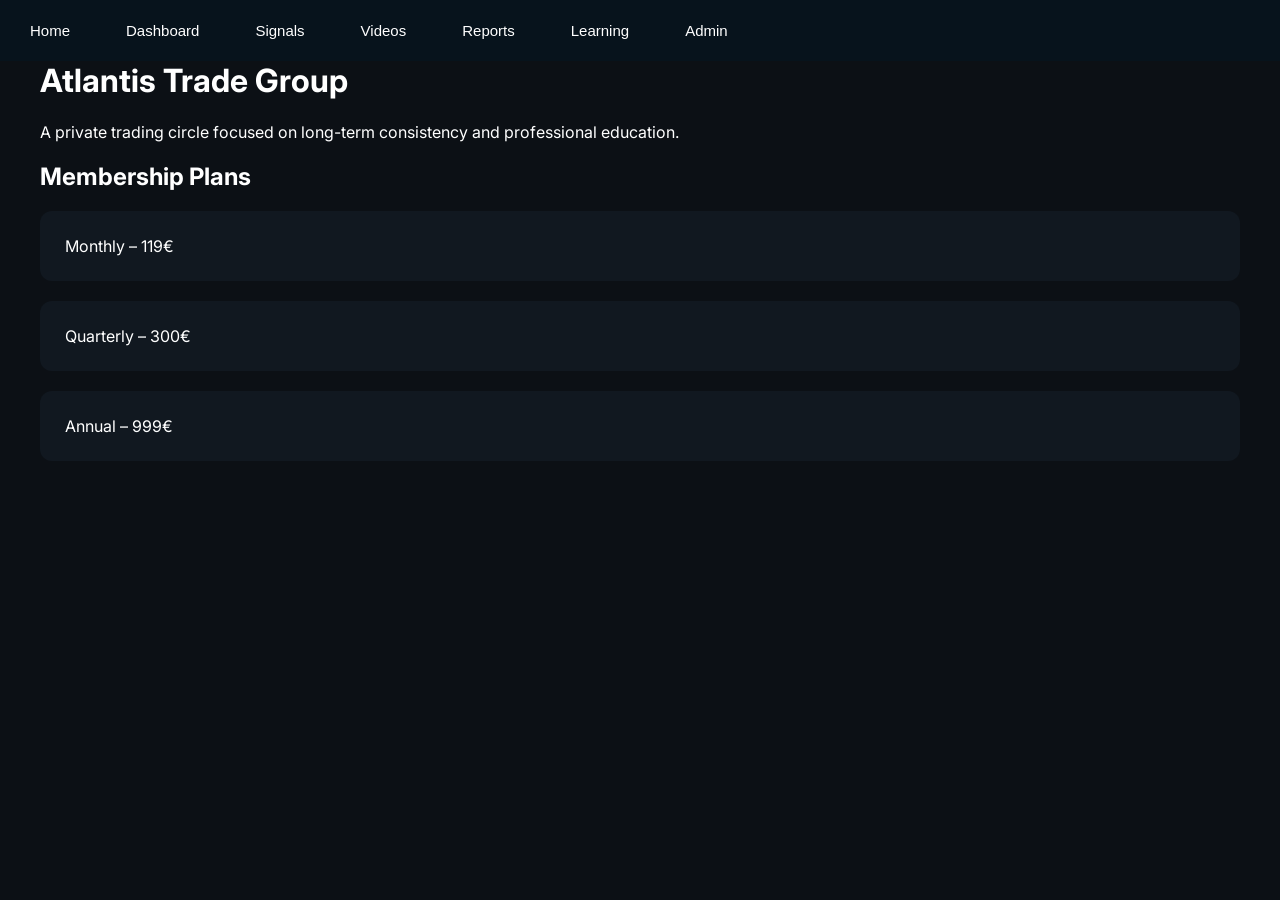
==== commit 8af6ba98: "Update index.html" ====
--- a/index.html
+++ b/index.html
@@ -35,44 +35,55 @@
 
 <!-- HOME TAB -->
 <div id="homeTab" class="section">
-<h1>Atlantis Trade Group</h1>
-<p>Welcome to the professional trading community.</p>
+  <h1>Atlantis Trade Group</h1>
+  <p>A private trading circle focused on long-term consistency and professional education.</p>
+  <h2>Membership Plans</h2>
+  <div class="card">Monthly – 119€</div>
+  <div class="card">Quarterly – 300€</div>
+  <div class="card">Annual – 999€</div>
 </div>
 
 <!-- DASHBOARD TAB -->
 <div id="dashboardTab" class="section" style="display:none;">
-<h2>Dashboard</h2>
-<div class="card">Member Dashboard Modules</div>
+  <h2>Dashboard Overview</h2>
+  <div class="card">Daily Market Video Access</div>
+  <div class="card">Macro Reports</div>
+  <div class="card">Education Library</div>
+  <div class="card">Community Chat</div>
 </div>
 
 <!-- SIGNALS TAB -->
 <div id="signalsTab" class="section" style="display:none;">
 <h2>Signals</h2>
-<div class="card">Signals Content</div>
+<div class="card"><h3>Card-Based Signal</h3><p>GBP/USD Short Setup...</p></div>
+<div class="card"><h3>Institutional Table Format</h3><p>XAU/USD Long...</p></div>
+<div class="card"><h3>Advanced Breakdown</h3><p>USD/JPY Institutional Analysis...</p></div>
 </div>
 
 <!-- VIDEOS TAB -->
 <div id="videosTab" class="section" style="display:none;">
-<h2>Videos</h2>
-<div class="card">Video Library</div>
+<h2>Daily Video Player</h2>
+<div class="card">
+<video controls style="width:100%;height:320px;background:#000;"><source src="/videos/daily-briefing.mp4" type="video/mp4"></video>
+</div>
 </div>
 
 <!-- REPORTS TAB -->
 <div id="reportsTab" class="section" style="display:none;">
 <h2>Reports</h2>
-<div class="card">Macro & Weekly Reports</div>
+<div class="card"><h3>Weekly Institutional Report</h3><p>Macro analysis and liquidity levels.</p></div>
 </div>
 
 <!-- LEARNING TAB -->
 <div id="learningTab" class="section" style="display:none;">
 <h2>Learning Center</h2>
-<div class="card">Courses & Education</div>
+<div class="card"><h3>Foundational Course</h3><p>Market structure and institutional logic.</p></div>
 </div>
 
 <!-- ADMIN TAB -->
 <div id="adminTab" class="section" style="display:none;">
 <h2>Admin Panel</h2>
-<div class="card">Admin Management Tools</div>
+<div class="card">Add Signals / Upload Video / Manage Users</div>
 </div>
 
 </body>
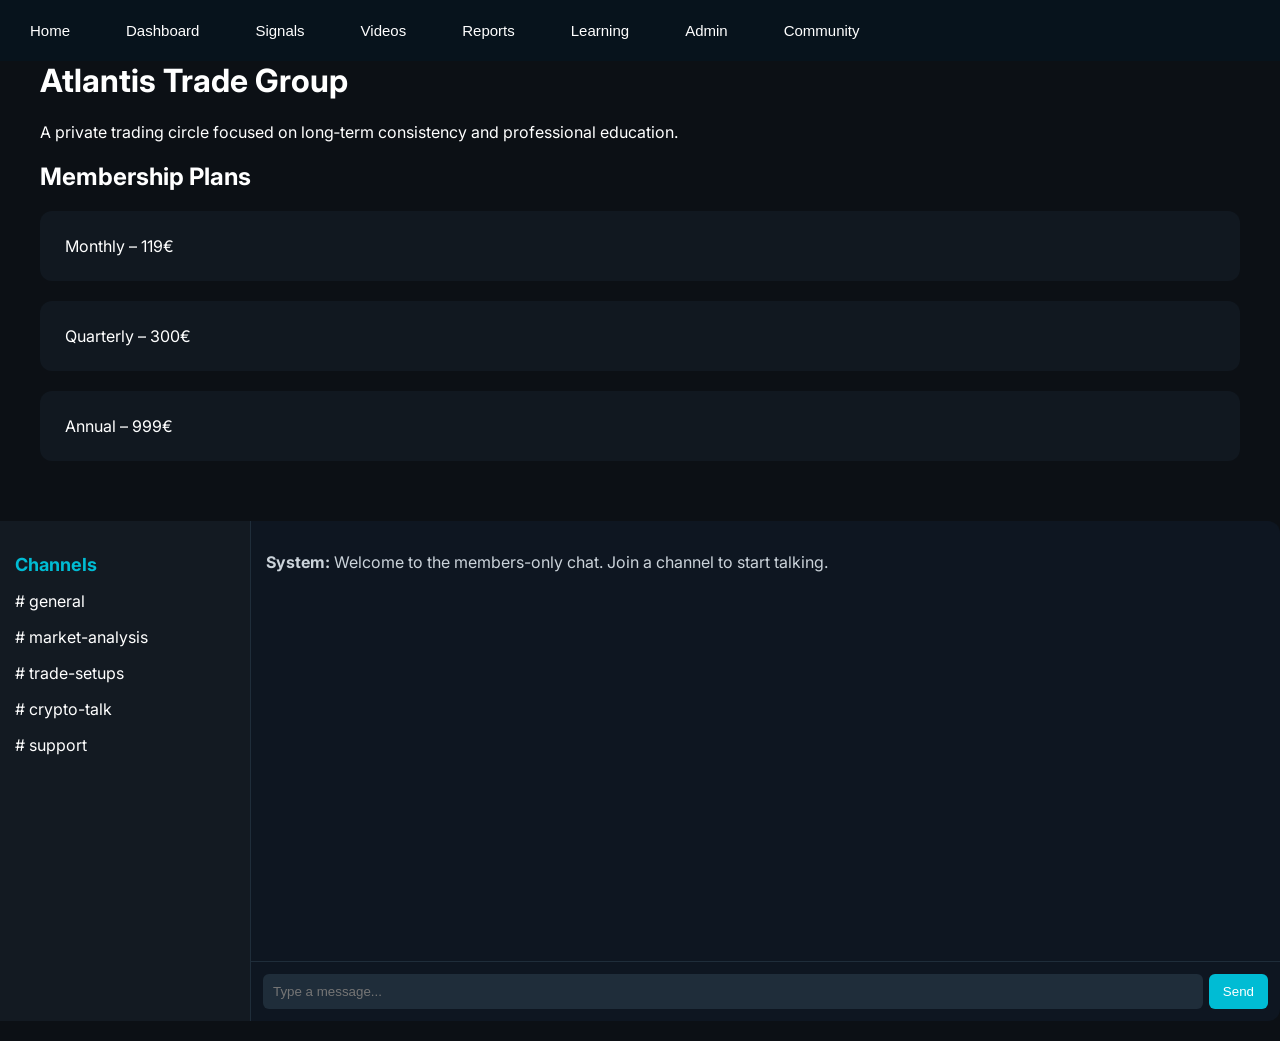
==== commit 4f7f42d5: "Update index.html" ====
--- a/index.html
+++ b/index.html
@@ -25,6 +25,7 @@
 <button class="tabBtn" onclick="openTab('reportsTab')">Reports</button>
 <button class="tabBtn" onclick="openTab('learningTab')">Learning</button>
 <button class="tabBtn" onclick="openTab('adminTab')">Admin</button>
+<button class="tabBtn" onclick="openTab('communityTab')">Community</button>
 </div>
 
 <script>
@@ -36,7 +37,7 @@
 <!-- HOME TAB -->
 <div id="homeTab" class="section">
   <h1>Atlantis Trade Group</h1>
-  <p>A private trading circle focused on long-term consistency and professional education.</p>
+  <p>A private trading circle focused on long‑term consistency and professional education.</p>
   <h2>Membership Plans</h2>
   <div class="card">Monthly – 119€</div>
   <div class="card">Quarterly – 300€</div>
@@ -86,5 +87,94 @@
 <div class="card">Add Signals / Upload Video / Manage Users</div>
 </div>
 
+<!-- COMMUNITY TAB -->
+<div id="communityTab" class="section" style="display:none;">
+<h2>Community Chat</h2>
+<div class="card" style="margin-bottom:30px;">
+<h3>Access Restricted</h3>
+<p>You must have an active membership to access the community chat channels.</p>
+<a href="#plans" class="cta-btn">Upgrade Membership</a>
+</div>
+<div class="card" style="background:#0e1621; padding:0; display:flex; height:500px; border-radius:12px;">
+<!-- CHANNEL LIST -->
+<div style="width:220px; background:#131a22; border-right:1px solid #1f2d3a; padding:15px;">
+<h3 style="margin-bottom:15px; color:var(--primary); font-size:18px;">Channels</h3>
+<p onclick="switchChannel('general')" style="cursor:pointer;"># general</p>
+<p onclick="switchChannel('market')" style="cursor:pointer;"># market-analysis</p>
+<p onclick="switchChannel('setups')" style="cursor:pointer;"># trade-setups</p>
+<p onclick="switchChannel('crypto')" style="cursor:pointer;"># crypto-talk</p>
+<p onclick="switchChannel('support')" style="cursor:pointer;"># support</p>
+</div>
+<!-- CHAT WINDOW -->
+<div style="flex:1; display:flex; flex-direction:column;">
+<div id="communityMessages" style="flex:1; padding:15px; overflow-y:auto; color:#cbd3da;">
+<p><strong>System:</strong> Welcome to the members-only chat. Select a channel to begin.</p>
+</div>
+<div style="padding:12px; border-top:1px solid #1f2d3a; display:flex; gap:6px;">
+<input id="communityInput" type="text" placeholder="Type a message..." style="flex:1; padding:10px; border-radius:6px; border:none; background:#1f2d3a; color:white;">
+<button onclick="sendCommunity()" style="background:var(--primary); border:none; padding:10px 14px; border-radius:6px; color:white; cursor:pointer;">Send</button>
+</div>
+</div>
+</div>
+</div>
+<script>
+let currentChannel = 'general';
+let roles = { user:'Member', admin:'Admin', mod:'Moderator' };
+let activeRole = 'Member';
+
+function switchChannel(ch){
+  currentChannel = ch;
+  const box = document.getElementById('communityMessages');
+  box.innerHTML = `<p><strong>System:</strong> Joined #${ch} channel.</p>`;
+}
+
+function sendCommunity(){
+  let input = document.getElementById('communityInput');
+  if(!input.value.trim()) return;
+  const box = document.getElementById('communityMessages');
+  box.innerHTML += `<p><strong>${activeRole}:</strong> ${input.value}</p>`;
+  input.value = '';
+  box.scrollTop = box.scrollHeight;
+
+  // Simulated realtime reply
+  setTimeout(()=>{
+    box.innerHTML += `<p><strong>Bot:</strong> Message received in #${currentChannel}</p>`;
+    box.scrollTop = box.scrollHeight;
+  }, 700);
+}
+</script>
+<div class="card" style="background:#0e1621; padding:0; display:flex; height:500px; border-radius:12px;">
+<!-- CHANNEL LIST -->
+<div style="width:220px; background:#131a22; border-right:1px solid #1f2d3a; padding:15px;">
+<h3 style="margin-bottom:15px; color:var(--primary); font-size:18px;">Channels</h3>
+<p># general</p>
+<p># market-analysis</p>
+<p># trade-setups</p>
+<p># crypto-talk</p>
+<p># support</p>
+</div>
+<!-- CHAT WINDOW -->
+<div style="flex:1; display:flex; flex-direction:column;">
+<div id="communityMessages" style="flex:1; padding:15px; overflow-y:auto; color:#cbd3da;">
+<p><strong>System:</strong> Welcome to the members-only chat. Join a channel to start talking.</p>
+</div>
+<div style="padding:12px; border-top:1px solid #1f2d3a; display:flex; gap:6px;">
+<input id="communityInput" type="text" placeholder="Type a message..." style="flex:1; padding:10px; border-radius:6px; border:none; background:#1f2d3a; color:white;">
+<button onclick="sendCommunity()" style="background:var(--primary); border:none; padding:10px 14px; border-radius:6px; color:white; cursor:pointer;">Send</button>
+</div>
+</div>
+</div>
+</div>
+<script>
+function sendCommunity(){
+ let input = document.getElementById('communityInput');
+ if(!input.value.trim()) return;
+ const box = document.getElementById('communityMessages');
+ box.innerHTML += `<p><strong>You:</strong> ${input.value}</p>`;
+ input.value = '';
+ box.scrollTop = box.scrollHeight;
+}
+</script>
+
 </body>
 </html>
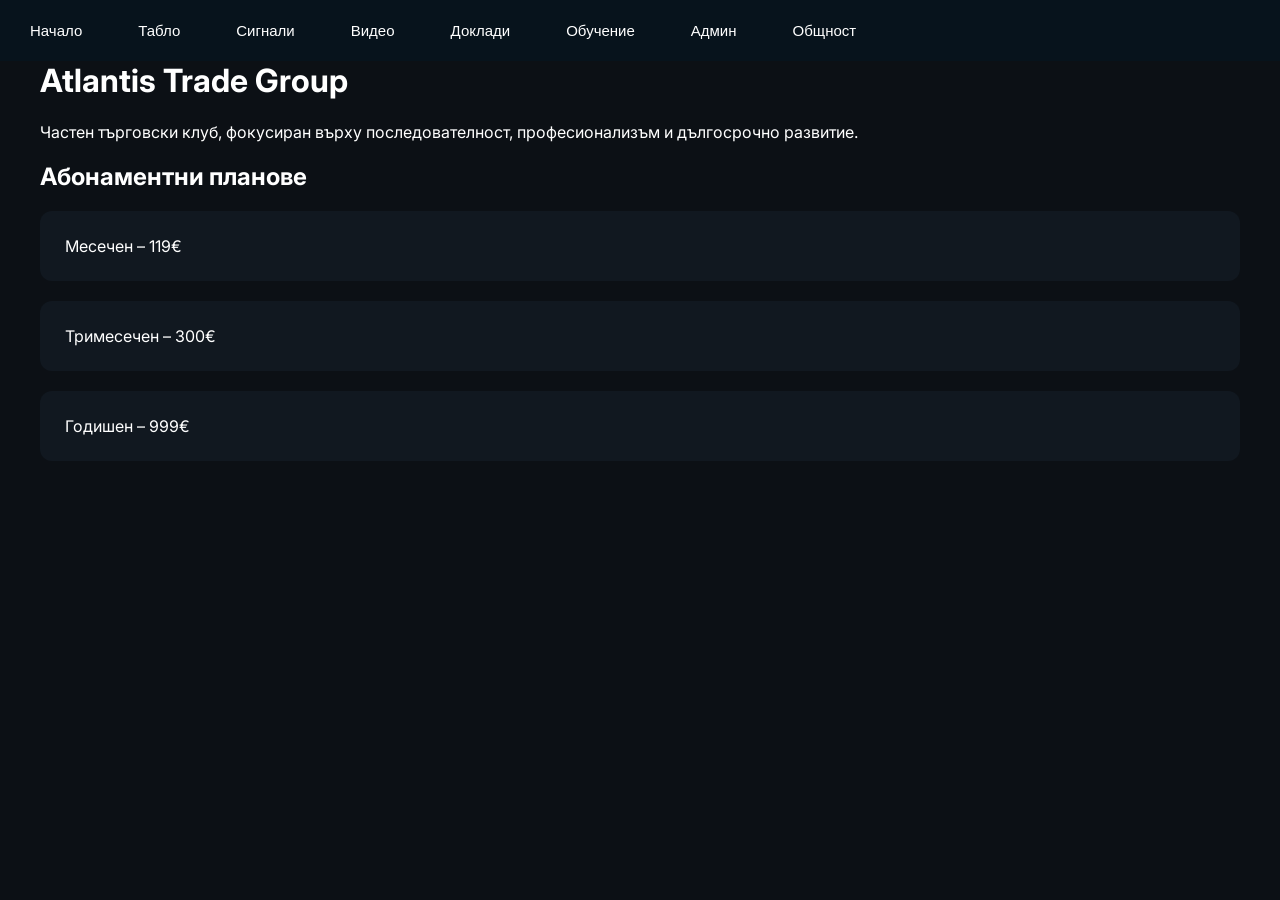
==== commit 360c205f: "Update index.html" ====
--- a/index.html
+++ b/index.html
@@ -1,6 +1,5 @@
-
 <!DOCTYPE html>
-<html lang="en">
+<html lang="bg">
 <head>
 <meta charset="UTF-8" />
 <meta name="viewport" content="width=device-width, initial-scale=1.0" />
@@ -18,18 +17,18 @@
 
 <!-- TAB BAR -->
 <div style="position:fixed;top:0;width:100%;background:#07131c;padding:12px;display:flex;gap:20px;z-index:9999;">
-<button class="tabBtn" onclick="openTab('homeTab')">Home</button>
-<button class="tabBtn" onclick="openTab('dashboardTab')">Dashboard</button>
-<button class="tabBtn" onclick="openTab('signalsTab')">Signals</button>
-<button class="tabBtn" onclick="openTab('videosTab')">Videos</button>
-<button class="tabBtn" onclick="openTab('reportsTab')">Reports</button>
-<button class="tabBtn" onclick="openTab('learningTab')">Learning</button>
-<button class="tabBtn" onclick="openTab('adminTab')">Admin</button>
-<button class="tabBtn" onclick="openTab('communityTab')">Community</button>
+<button class="tabBtn" onclick="openTab('homeTab')">Начало</button>
+<button class="tabBtn" onclick="openTab('dashboardTab')">Табло</button>
+<button class="tabBtn" onclick="openTab('signalsTab')">Сигнали</button>
+<button class="tabBtn" onclick="openTab('videosTab')">Видео</button>
+<button class="tabBtn" onclick="openTab('reportsTab')">Доклади</button>
+<button class="tabBtn" onclick="openTab('learningTab')">Обучение</button>
+<button class="tabBtn" onclick="openTab('adminTab')">Админ</button>
+<button class="tabBtn" onclick="openTab('communityTab')">Общност</button>
 </div>
 
 <script>
-function hideAllTabs(){['homeTab','dashboardTab','signalsTab','videosTab','reportsTab','learningTab','adminTab'].forEach(id=>document.getElementById(id).style.display='none');}
+function hideAllTabs(){['homeTab','dashboardTab','signalsTab','videosTab','reportsTab','learningTab','adminTab','communityTab'].forEach(id=>document.getElementById(id).style.display='none');}
 function openTab(tab){hideAllTabs();document.getElementById(tab).style.display='block';}
 window.onload=()=>openTab('homeTab');
 </script>
@@ -37,33 +36,34 @@
 <!-- HOME TAB -->
 <div id="homeTab" class="section">
   <h1>Atlantis Trade Group</h1>
-  <p>A private trading circle focused on long‑term consistency and professional education.</p>
-  <h2>Membership Plans</h2>
-  <div class="card">Monthly – 119€</div>
-  <div class="card">Quarterly – 300€</div>
-  <div class="card">Annual – 999€</div>
+  <p>Частен търговски клуб, фокусиран върху последователност, професионализъм и дългосрочно развитие.</p>
+
+  <h2>Абонаментни планове</h2>
+  <div class="card">Месечен – 119€</div>
+  <div class="card">Тримесечен – 300€</div>
+  <div class="card">Годишен – 999€</div>
 </div>
 
 <!-- DASHBOARD TAB -->
 <div id="dashboardTab" class="section" style="display:none;">
-  <h2>Dashboard Overview</h2>
-  <div class="card">Daily Market Video Access</div>
-  <div class="card">Macro Reports</div>
-  <div class="card">Education Library</div>
-  <div class="card">Community Chat</div>
+  <h2>Табло – Преглед</h2>
+  <div class="card">Дневно видео за пазара</div>
+  <div class="card">Макро доклади</div>
+  <div class="card">Образователна библиотека</div>
+  <div class="card">Чат с общността</div>
 </div>
 
 <!-- SIGNALS TAB -->
 <div id="signalsTab" class="section" style="display:none;">
-<h2>Signals</h2>
-<div class="card"><h3>Card-Based Signal</h3><p>GBP/USD Short Setup...</p></div>
-<div class="card"><h3>Institutional Table Format</h3><p>XAU/USD Long...</p></div>
-<div class="card"><h3>Advanced Breakdown</h3><p>USD/JPY Institutional Analysis...</p></div>
+<h2>Търговски сигнали</h2>
+<div class="card"><h3>Сигнал карта</h3><p>GBP/USD къса позиция...</p></div>
+<div class="card"><h3>Институционална таблица</h3><p>XAU/USD дълга позиция...</p></div>
+<div class="card"><h3>Технически анализ</h3><p>USD/JPY институционален разбор...</p></div>
 </div>
 
 <!-- VIDEOS TAB -->
 <div id="videosTab" class="section" style="display:none;">
-<h2>Daily Video Player</h2>
+<h2>Дневно видео</h2>
 <div class="card">
 <video controls style="width:100%;height:320px;background:#000;"><source src="/videos/daily-briefing.mp4" type="video/mp4"></video>
 </div>
@@ -71,61 +71,75 @@
 
 <!-- REPORTS TAB -->
 <div id="reportsTab" class="section" style="display:none;">
-<h2>Reports</h2>
-<div class="card"><h3>Weekly Institutional Report</h3><p>Macro analysis and liquidity levels.</p></div>
+<h2>Доклади</h2>
+<div class="card"><h3>Седмичен институционален доклад</h3><p>Макро анализ, ликвидност и ключови нива.</p></div>
 </div>
 
 <!-- LEARNING TAB -->
 <div id="learningTab" class="section" style="display:none;">
-<h2>Learning Center</h2>
-<div class="card"><h3>Foundational Course</h3><p>Market structure and institutional logic.</p></div>
+<h2>Обучителен център</h2>
+<div class="card"><h3>Основен курс</h3><p>Пазарна структура и институционална логика.</p></div>
 </div>
 
 <!-- ADMIN TAB -->
 <div id="adminTab" class="section" style="display:none;">
-<h2>Admin Panel</h2>
-<div class="card">Add Signals / Upload Video / Manage Users</div>
+<h2>Административен панел</h2>
+<div class="card">Добавяне на сигнали / Качване на видео / Управление на потребители</div>
 </div>
 
 <!-- COMMUNITY TAB -->
 <div id="communityTab" class="section" style="display:none;">
-<h2>Community Chat</h2>
-<div class="card" style="margin-bottom:30px;">
-<h3>Access Restricted</h3>
-<p>You must have an active membership to access the community chat channels.</p>
-<a href="#plans" class="cta-btn">Upgrade Membership</a>
+<h2>Общностен чат</h2>
+<div class="card" style="margin-bottom:20px;">
+<h3>Само за абонати</h3>
+<p>Трябва да имате активен абонамент за достъп до чат канала.</p>
+<a href="#plans" class="cta-btn">Актуализирай абонамент</a>
 </div>
-<div class="card" style="background:#0e1621; padding:0; display:flex; height:500px; border-radius:12px;">
-<!-- CHANNEL LIST -->
-<div style="width:220px; background:#131a22; border-right:1px solid #1f2d3a; padding:15px;">
-<h3 style="margin-bottom:15px; color:var(--primary); font-size:18px;">Channels</h3>
-<p onclick="switchChannel('general')" style="cursor:pointer;"># general</p>
-<p onclick="switchChannel('market')" style="cursor:pointer;"># market-analysis</p>
-<p onclick="switchChannel('setups')" style="cursor:pointer;"># trade-setups</p>
-<p onclick="switchChannel('crypto')" style="cursor:pointer;"># crypto-talk</p>
-<p onclick="switchChannel('support')" style="cursor:pointer;"># support</p>
+
+<div class="card" style="background:#0e1621; padding:0; display:flex; height:520px; border-radius:12px;">
+
+<!-- LEFT SIDEBAR -->
+<div style="width:240px; background:#131a22; border-right:1px solid #1f2d3a; padding:15px; display:flex; flex-direction:column;">
+<h3 style="margin-bottom:15px; color:var(--primary); font-size:18px;">Канали</h3>
+<p onclick="switchChannel('general')" style="cursor:pointer;"># общ</p>
+<p onclick="switchChannel('market')" style="cursor:pointer;"># пазарен-анализ</p>
+<p onclick="switchChannel('setups')" style="cursor:pointer;"># търговски-сетъпи</p>
+<p onclick="switchChannel('crypto')" style="cursor:pointer;"># крипто</p>
+<p onclick="switchChannel('support')" style="cursor:pointer;"># поддръжка</p>
+
+<h3 style="margin-top:25px; color:var(--primary); font-size:18px;">Потребители онлайн</h3>
+<div id="userList" style="color:#cbd3da; font-size:14px;">
+<p>🟢 Admin</p>
+<p>🟢 Moderator</p>
+<p>🟢 Analyst01</p>
+<p>🟢 Member42</p>
 </div>
-<!-- CHAT WINDOW -->
+</div>
+
+<!-- CHAT AREA -->
 <div style="flex:1; display:flex; flex-direction:column;">
 <div id="communityMessages" style="flex:1; padding:15px; overflow-y:auto; color:#cbd3da;">
-<p><strong>System:</strong> Welcome to the members-only chat. Select a channel to begin.</p>
+<p><strong>System:</strong> Добре дошли! Изберете канал, за да започнете.</p>
 </div>
-<div style="padding:12px; border-top:1px solid #1f2d3a; display:flex; gap:6px;">
-<input id="communityInput" type="text" placeholder="Type a message..." style="flex:1; padding:10px; border-radius:6px; border:none; background:#1f2d3a; color:white;">
-<button onclick="sendCommunity()" style="background:var(--primary); border:none; padding:10px 14px; border-radius:6px; color:white; cursor:pointer;">Send</button>
+
+<!-- INPUT BAR -->
+<div style="padding:12px; border-top:1px solid #1f2d3a; display:flex; gap:6px; background:#0d1217;">
+<input id="communityInput" type="text" placeholder="Въведете съобщение..." style="flex:1; padding:10px; border-radius:6px; border:none; background:#1f2d3a; color:white;">
+<button onclick="sendCommunity()" style="background:var(--primary); border:none; padding:10px 14px; border-radius:6px; color:white; cursor:pointer;">Изпрати</button>
 </div>
 </div>
 </div>
 </div>
+
 <script>
 let currentChannel = 'general';
-let roles = { user:'Member', admin:'Admin', mod:'Moderator' };
-let activeRole = 'Member';
+let activeRole = 'Член';
+let fakeUsers = ['Анализатор01','CryptoNinja','PipHunter','ScalperX'];
 
 function switchChannel(ch){
   currentChannel = ch;
   const box = document.getElementById('communityMessages');
-  box.innerHTML = `<p><strong>System:</strong> Joined #${ch} channel.</p>`;
+  box.innerHTML = `<p><strong>System:</strong> Присъединихте се към #${ch}</p>`;
 }
 
 function sendCommunity(){
@@ -136,43 +150,11 @@
   input.value = '';
   box.scrollTop = box.scrollHeight;
 
-  // Simulated realtime reply
   setTimeout(()=>{
-    box.innerHTML += `<p><strong>Bot:</strong> Message received in #${currentChannel}</p>`;
+    let user = fakeUsers[Math.floor(Math.random()*fakeUsers.length)];
+    box.innerHTML += `<p><strong>${user}:</strong> Благодарим за съобщението в #${currentChannel}!</p>`;
     box.scrollTop = box.scrollHeight;
-  }, 700);
-}
-</script>
-<div class="card" style="background:#0e1621; padding:0; display:flex; height:500px; border-radius:12px;">
-<!-- CHANNEL LIST -->
-<div style="width:220px; background:#131a22; border-right:1px solid #1f2d3a; padding:15px;">
-<h3 style="margin-bottom:15px; color:var(--primary); font-size:18px;">Channels</h3>
-<p># general</p>
-<p># market-analysis</p>
-<p># trade-setups</p>
-<p># crypto-talk</p>
-<p># support</p>
-</div>
-<!-- CHAT WINDOW -->
-<div style="flex:1; display:flex; flex-direction:column;">
-<div id="communityMessages" style="flex:1; padding:15px; overflow-y:auto; color:#cbd3da;">
-<p><strong>System:</strong> Welcome to the members-only chat. Join a channel to start talking.</p>
-</div>
-<div style="padding:12px; border-top:1px solid #1f2d3a; display:flex; gap:6px;">
-<input id="communityInput" type="text" placeholder="Type a message..." style="flex:1; padding:10px; border-radius:6px; border:none; background:#1f2d3a; color:white;">
-<button onclick="sendCommunity()" style="background:var(--primary); border:none; padding:10px 14px; border-radius:6px; color:white; cursor:pointer;">Send</button>
-</div>
-</div>
-</div>
-</div>
-<script>
-function sendCommunity(){
- let input = document.getElementById('communityInput');
- if(!input.value.trim()) return;
- const box = document.getElementById('communityMessages');
- box.innerHTML += `<p><strong>You:</strong> ${input.value}</p>`;
- input.value = '';
- box.scrollTop = box.scrollHeight;
+  },800);
 }
 </script>
 
